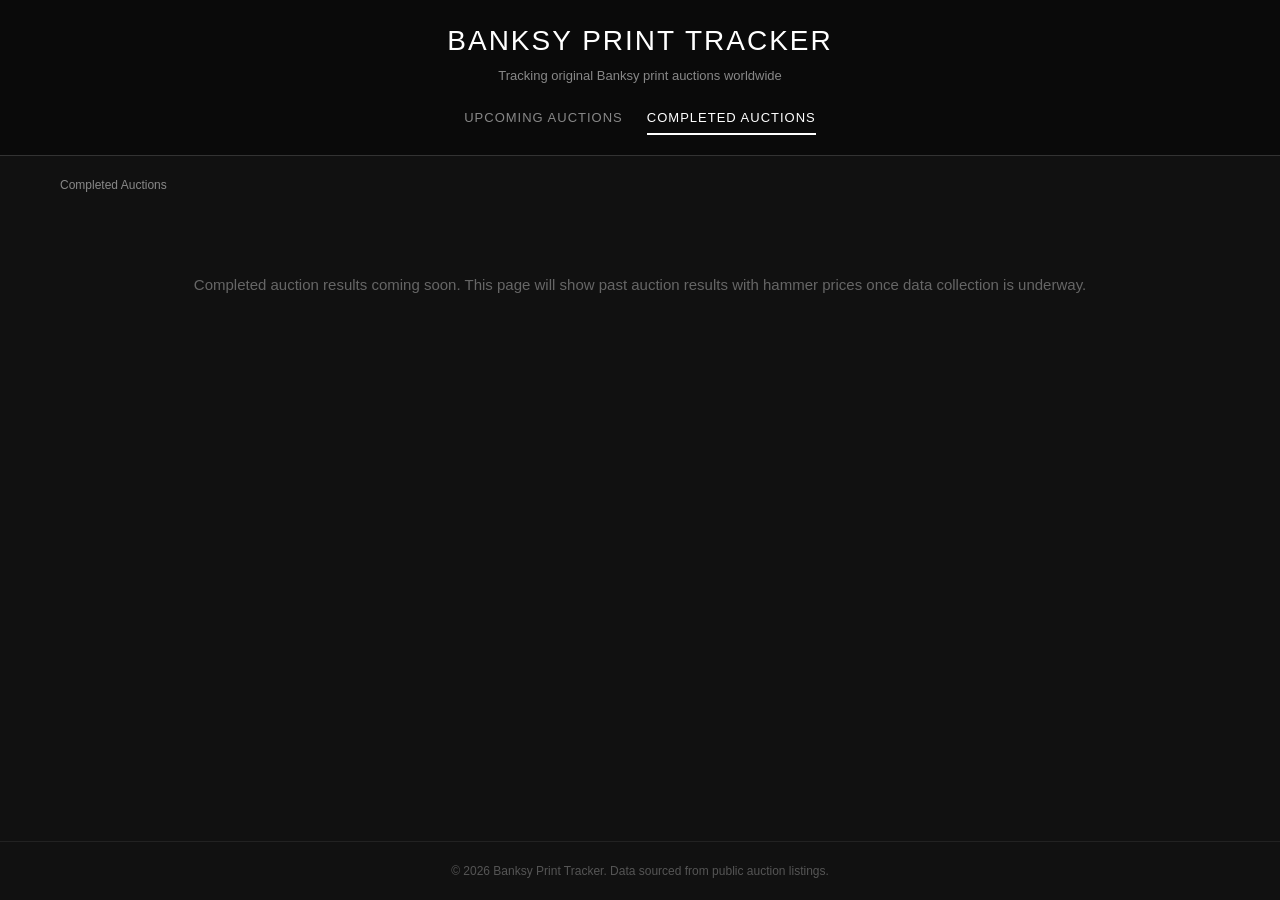
==== docs/completed.html @ 53697e62 "Add Banksy Print Tracker site, scraper, and CI pipeline Static HTML/CSS/JS site served from /docs fo" ====
<!DOCTYPE html>
<html lang="en">
<head>
  <meta charset="UTF-8">
  <meta name="viewport" content="width=device-width, initial-scale=1.0">
  <title>Banksy Print Tracker - Completed Auctions</title>
  <link rel="stylesheet" href="css/style.css">
</head>
<body>
  <header>
    <div class="header-inner">
      <h1>Banksy Print Tracker</h1>
      <p class="tagline">Tracking original Banksy print auctions worldwide</p>
      <nav>
        <a href="index.html">Upcoming Auctions</a>
        <a href="completed.html" class="active">Completed Auctions</a>
      </nav>
    </div>
  </header>

  <main>
    <div class="meta-bar">
      <span>Completed Auctions</span>
    </div>

    <div class="empty-state">
      Completed auction results coming soon. This page will show past auction results with hammer prices once data collection is underway.
    </div>
  </main>

  <footer>
    <p>&copy; 2026 Banksy Print Tracker. Data sourced from public auction listings.</p>
  </footer>
</body>
</html>
---- docs/css/style.css ----
/* Reset & Base */
*, *::before, *::after {
  box-sizing: border-box;
  margin: 0;
  padding: 0;
}

body {
  background: #111;
  color: #ddd;
  font-family: -apple-system, BlinkMacSystemFont, "Segoe UI", Roboto, Helvetica, Arial, sans-serif;
  font-size: 14px;
  line-height: 1.5;
  min-height: 100vh;
  display: flex;
  flex-direction: column;
}

a {
  color: #ccc;
  text-decoration: none;
}

a:hover {
  color: #fff;
  text-decoration: underline;
}

/* Header */
header {
  background: #0a0a0a;
  border-bottom: 1px solid #333;
  padding: 20px 0;
}

.header-inner {
  max-width: 1200px;
  margin: 0 auto;
  padding: 0 20px;
  text-align: center;
}

h1 {
  font-size: 28px;
  font-weight: 300;
  color: #fff;
  letter-spacing: 2px;
  text-transform: uppercase;
  margin-bottom: 4px;
}

.tagline {
  color: #888;
  font-size: 13px;
  margin-bottom: 16px;
}

nav {
  display: flex;
  justify-content: center;
  gap: 24px;
}

nav a {
  color: #888;
  font-size: 13px;
  text-transform: uppercase;
  letter-spacing: 1px;
  padding: 6px 0;
  border-bottom: 2px solid transparent;
  transition: color 0.2s, border-color 0.2s;
}

nav a:hover {
  color: #fff;
  text-decoration: none;
}

nav a.active {
  color: #fff;
  border-bottom-color: #fff;
}

/* Main */
main {
  max-width: 1200px;
  width: 100%;
  margin: 0 auto;
  padding: 20px;
  flex: 1;
}

.meta-bar {
  display: flex;
  justify-content: space-between;
  align-items: center;
  margin-bottom: 20px;
  color: #888;
  font-size: 12px;
}

/* Table */
.auction-table {
  width: 100%;
  border-collapse: collapse;
  background: #1a1a1a;
  border: 1px solid #333;
  border-radius: 4px;
  overflow: hidden;
}

.auction-table thead {
  background: #222;
}

.auction-table th {
  padding: 12px 14px;
  text-align: left;
  font-size: 11px;
  text-transform: uppercase;
  letter-spacing: 1px;
  color: #999;
  font-weight: 600;
  border-bottom: 1px solid #333;
}

.auction-table td {
  padding: 10px 14px;
  border-bottom: 1px solid #282828;
  vertical-align: middle;
  font-size: 13px;
  color: #ccc;
}

.auction-table tbody tr:hover {
  background: #222;
}

.auction-table tbody tr:last-child td {
  border-bottom: none;
}

.auction-table td a {
  color: #7ab8f5;
}

.auction-table td a:hover {
  color: #a8d4ff;
}

.thumb {
  width: 60px;
  height: 60px;
  object-fit: cover;
  border-radius: 3px;
  background: #333;
}

.no-thumb {
  width: 60px;
  height: 60px;
  background: #282828;
  border-radius: 3px;
  display: flex;
  align-items: center;
  justify-content: center;
  color: #555;
  font-size: 10px;
}

/* Month group header */
.month-header {
  background: #1a1a1a;
  padding: 10px 14px;
  font-size: 12px;
  text-transform: uppercase;
  letter-spacing: 1px;
  color: #888;
  border-bottom: 1px solid #333;
}

.month-header td {
  padding: 10px 14px;
  font-size: 12px;
  text-transform: uppercase;
  letter-spacing: 1px;
  color: #888;
  background: #161616;
  font-weight: 600;
}

/* States */
.loading, .empty-state {
  text-align: center;
  padding: 60px 20px;
  color: #666;
  font-size: 15px;
}

/* Footer */
footer {
  border-top: 1px solid #222;
  padding: 20px;
  text-align: center;
  color: #555;
  font-size: 12px;
}

/* Responsive */
@media (max-width: 768px) {
  h1 {
    font-size: 20px;
  }

  .auction-table {
    display: block;
    overflow-x: auto;
    -webkit-overflow-scrolling: touch;
  }

  .auction-table th,
  .auction-table td {
    padding: 8px 10px;
    font-size: 12px;
    white-space: nowrap;
  }

  .thumb {
    width: 40px;
    height: 40px;
  }

  .no-thumb {
    width: 40px;
    height: 40px;
  }

  .meta-bar {
    flex-direction: column;
    gap: 4px;
    align-items: flex-start;
  }
}
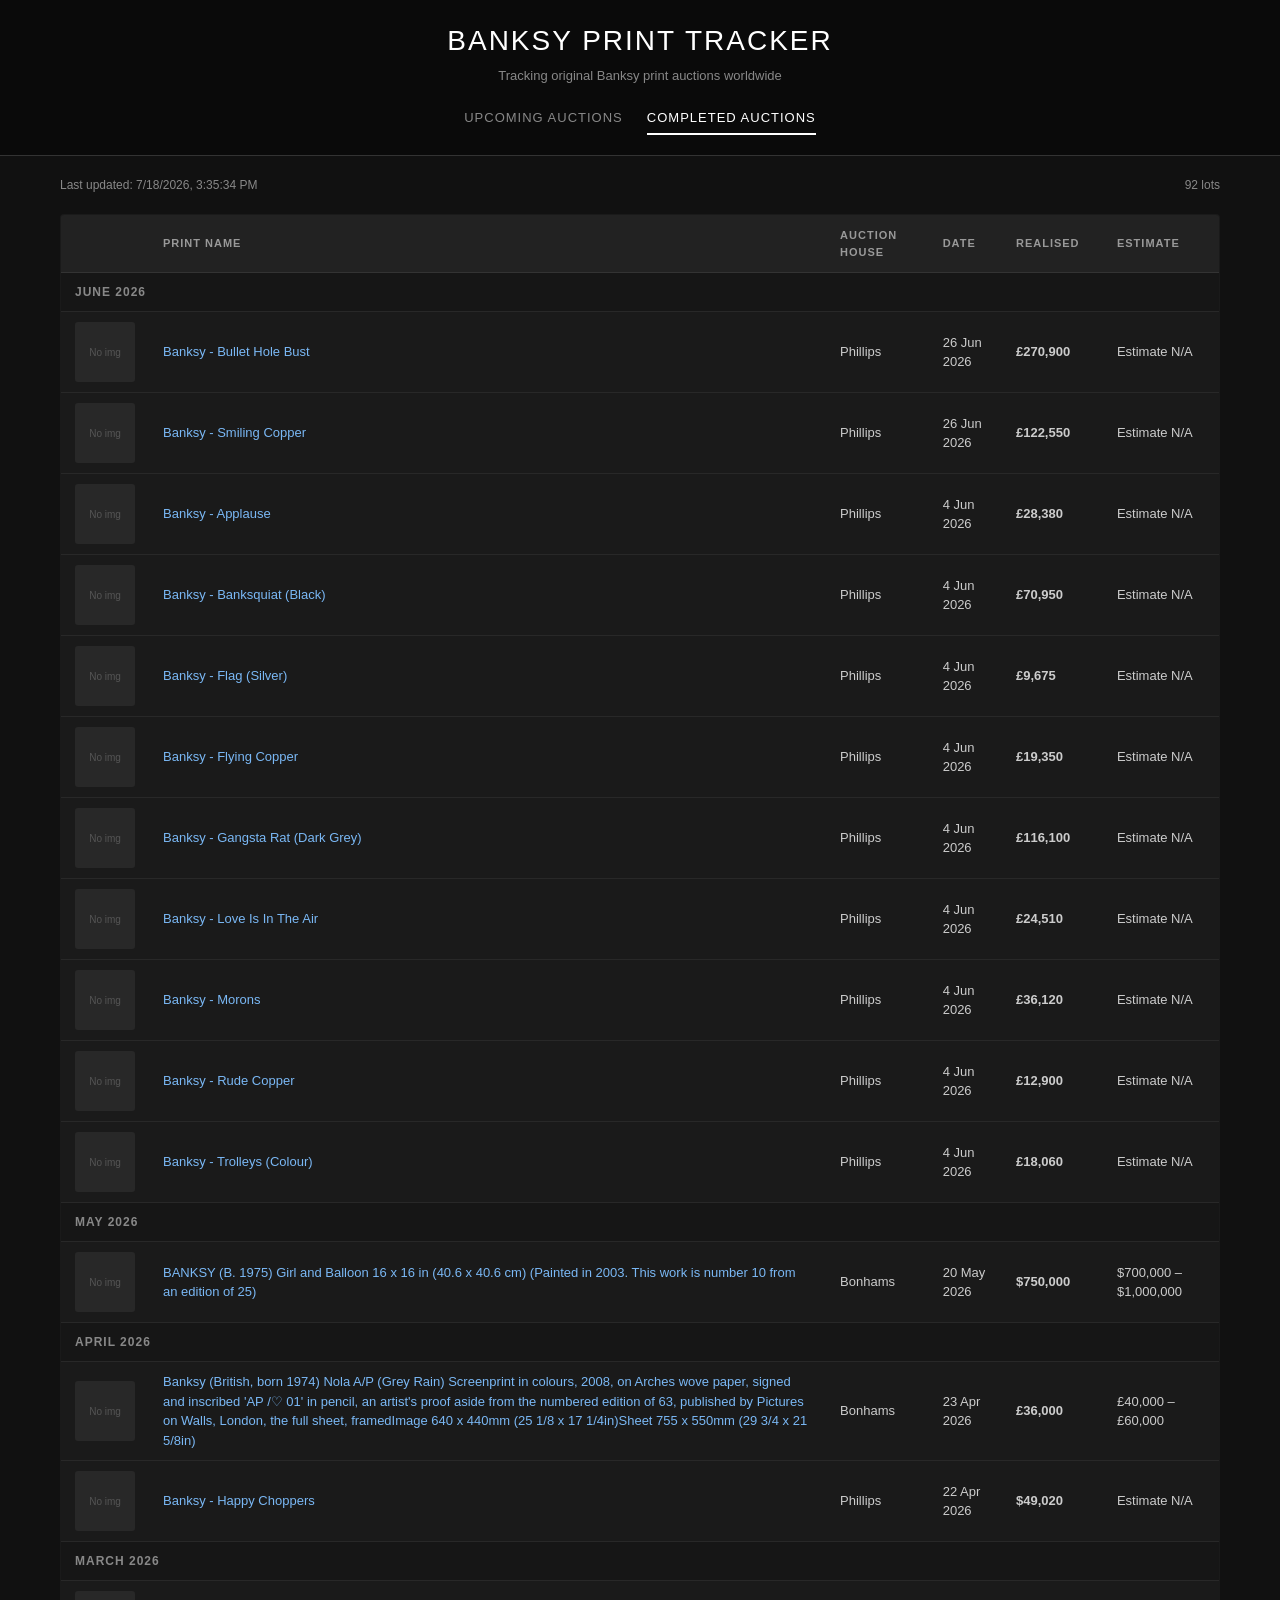
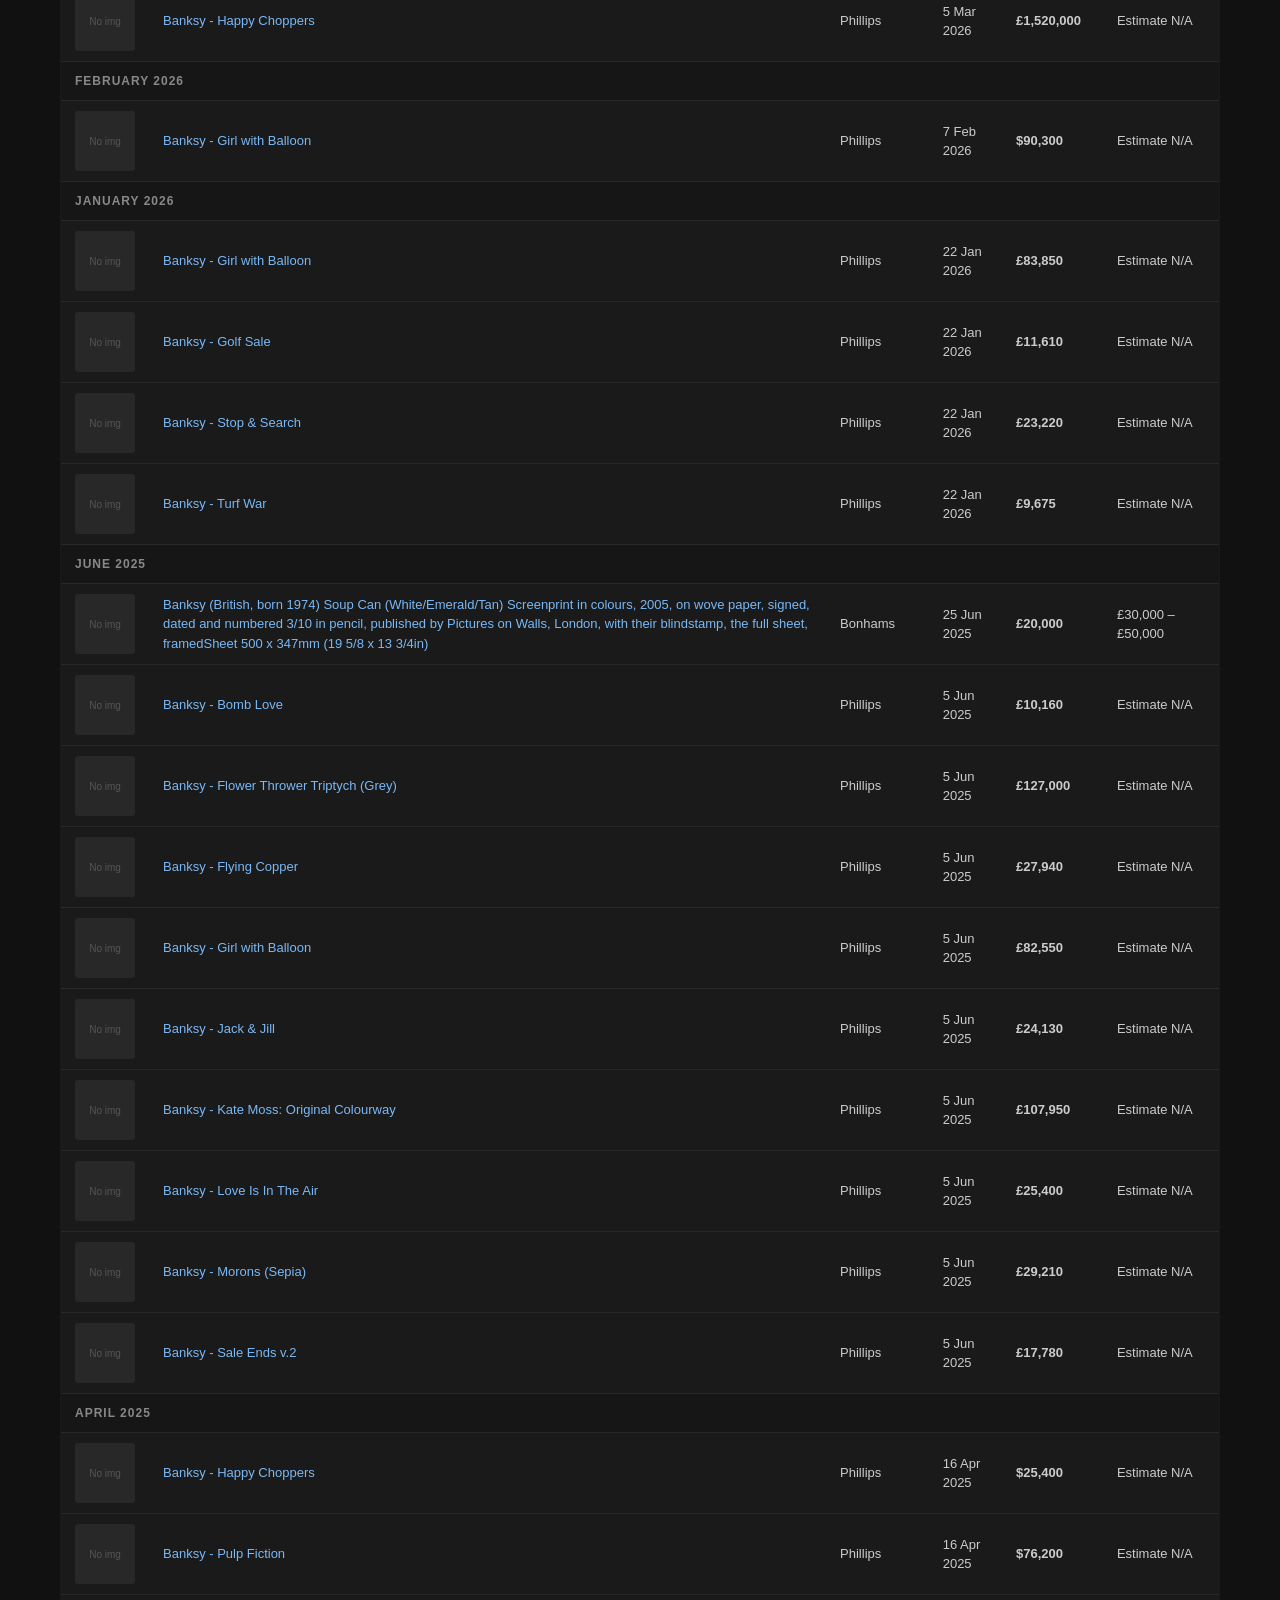
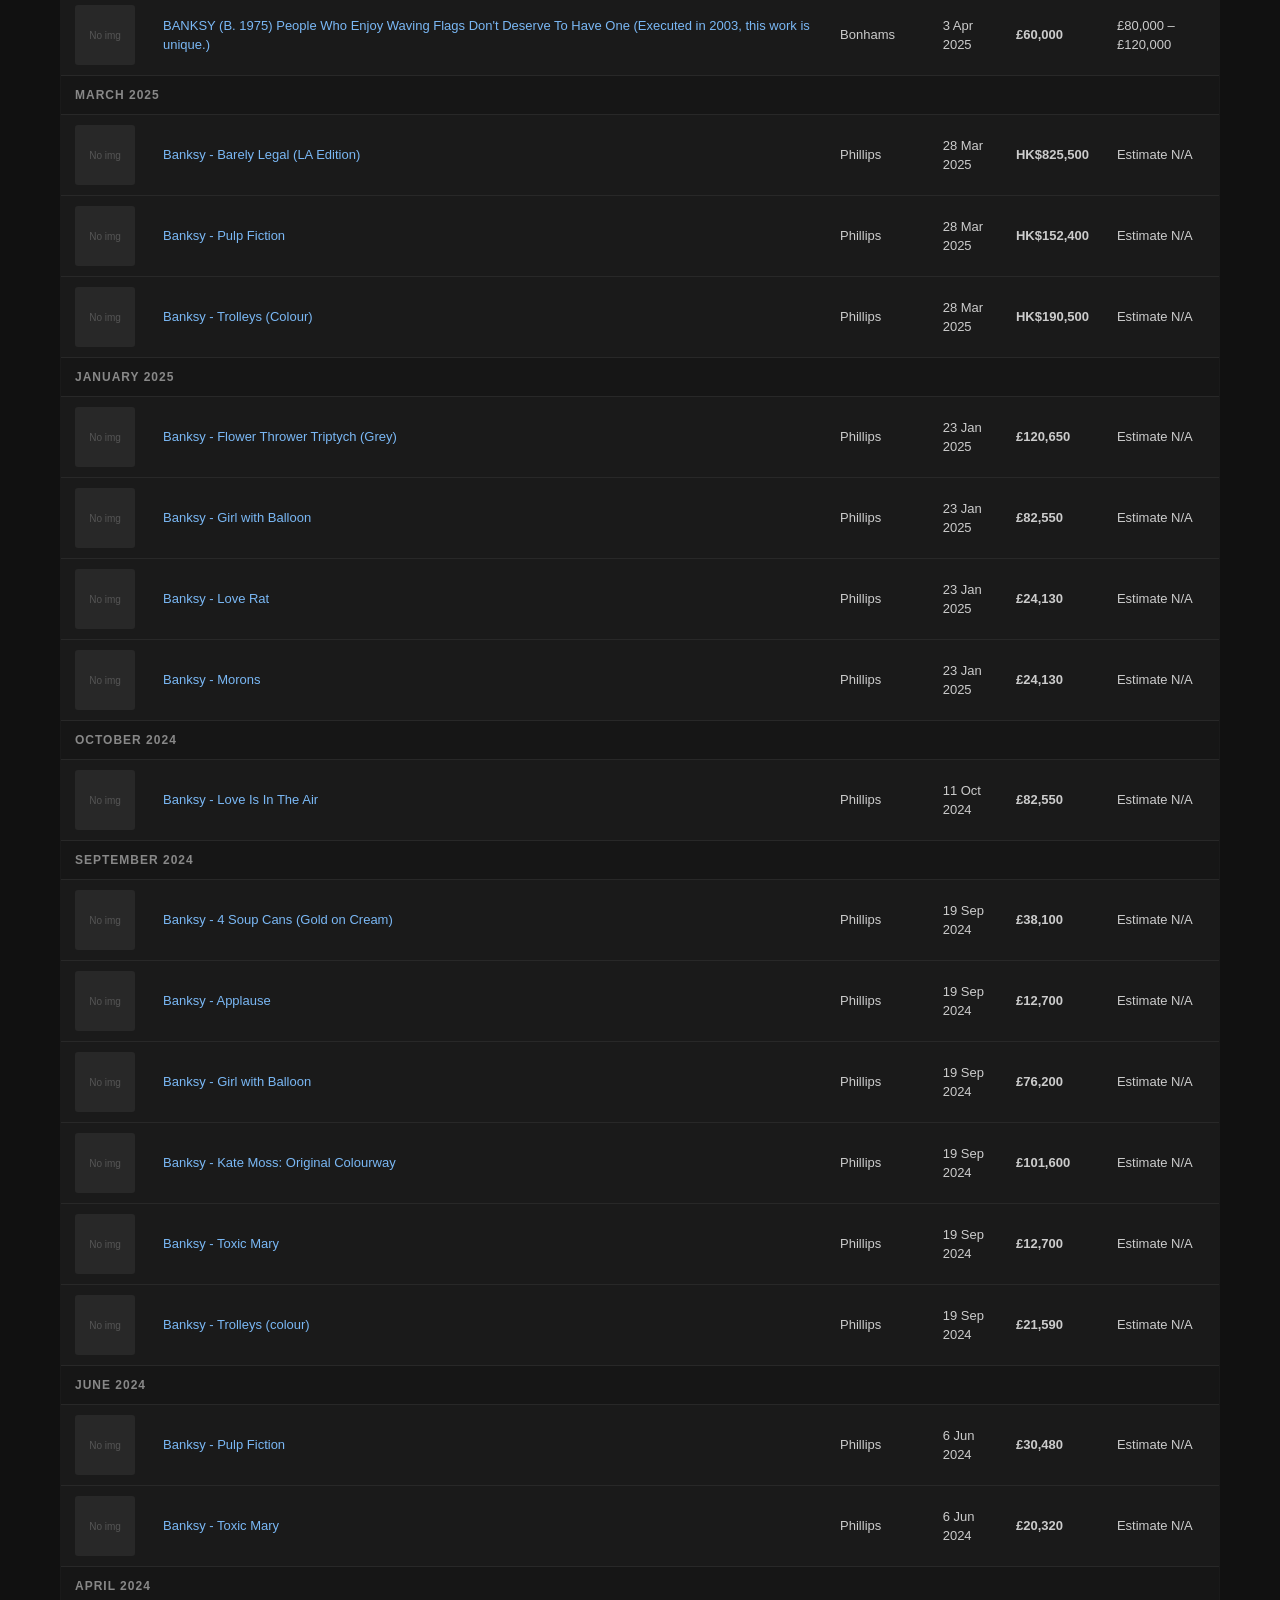
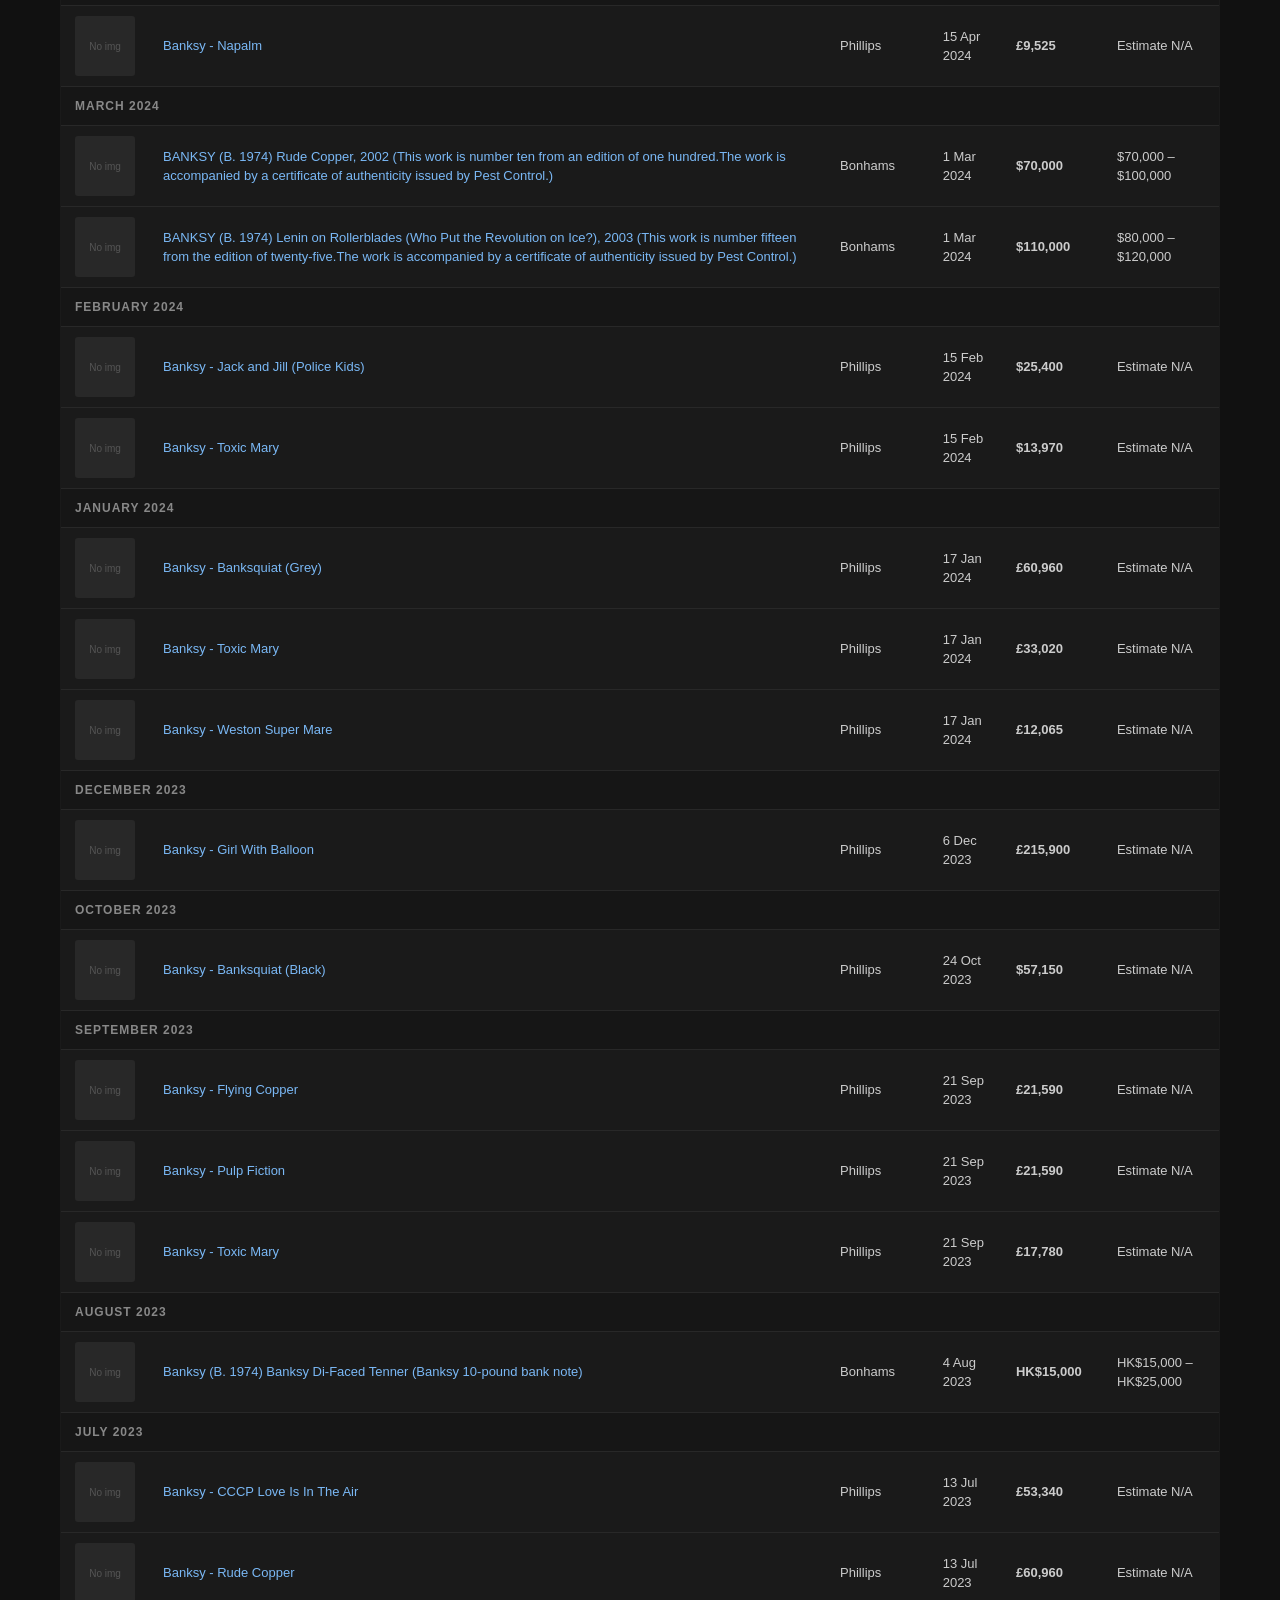
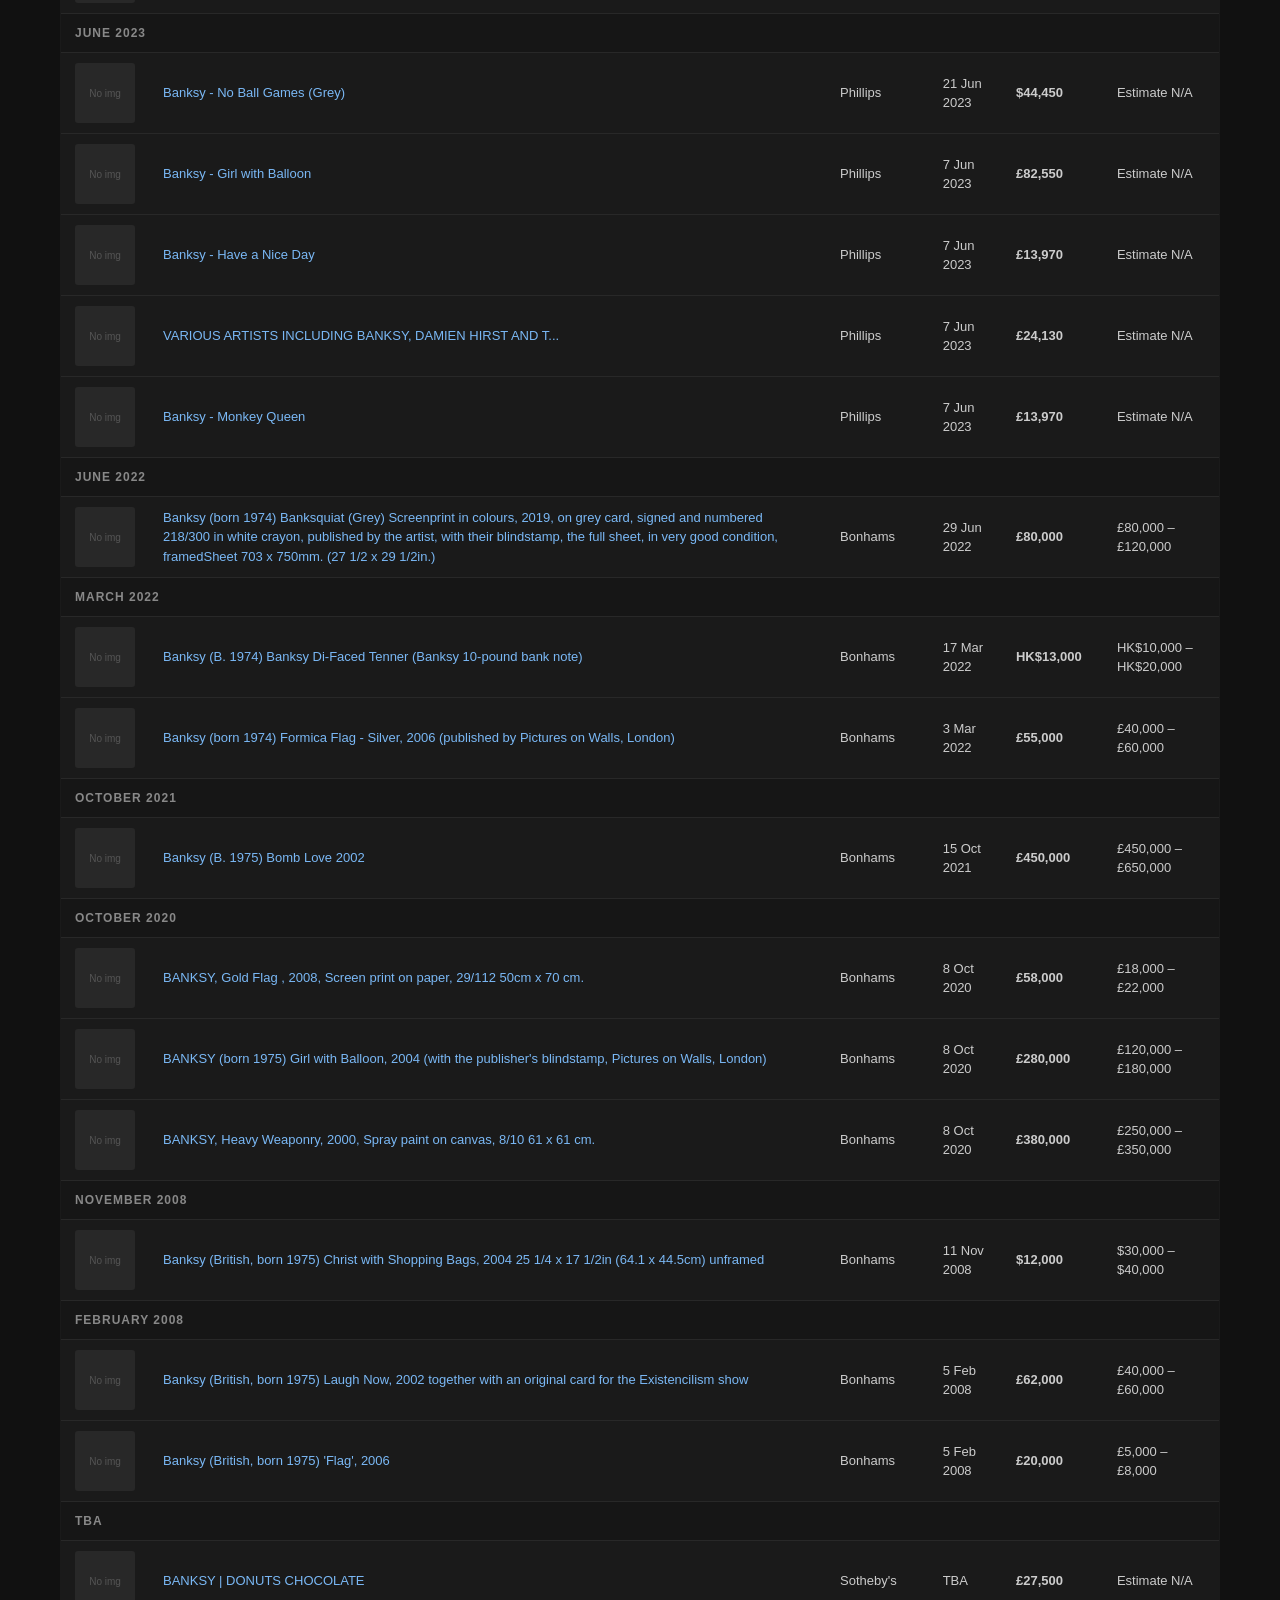
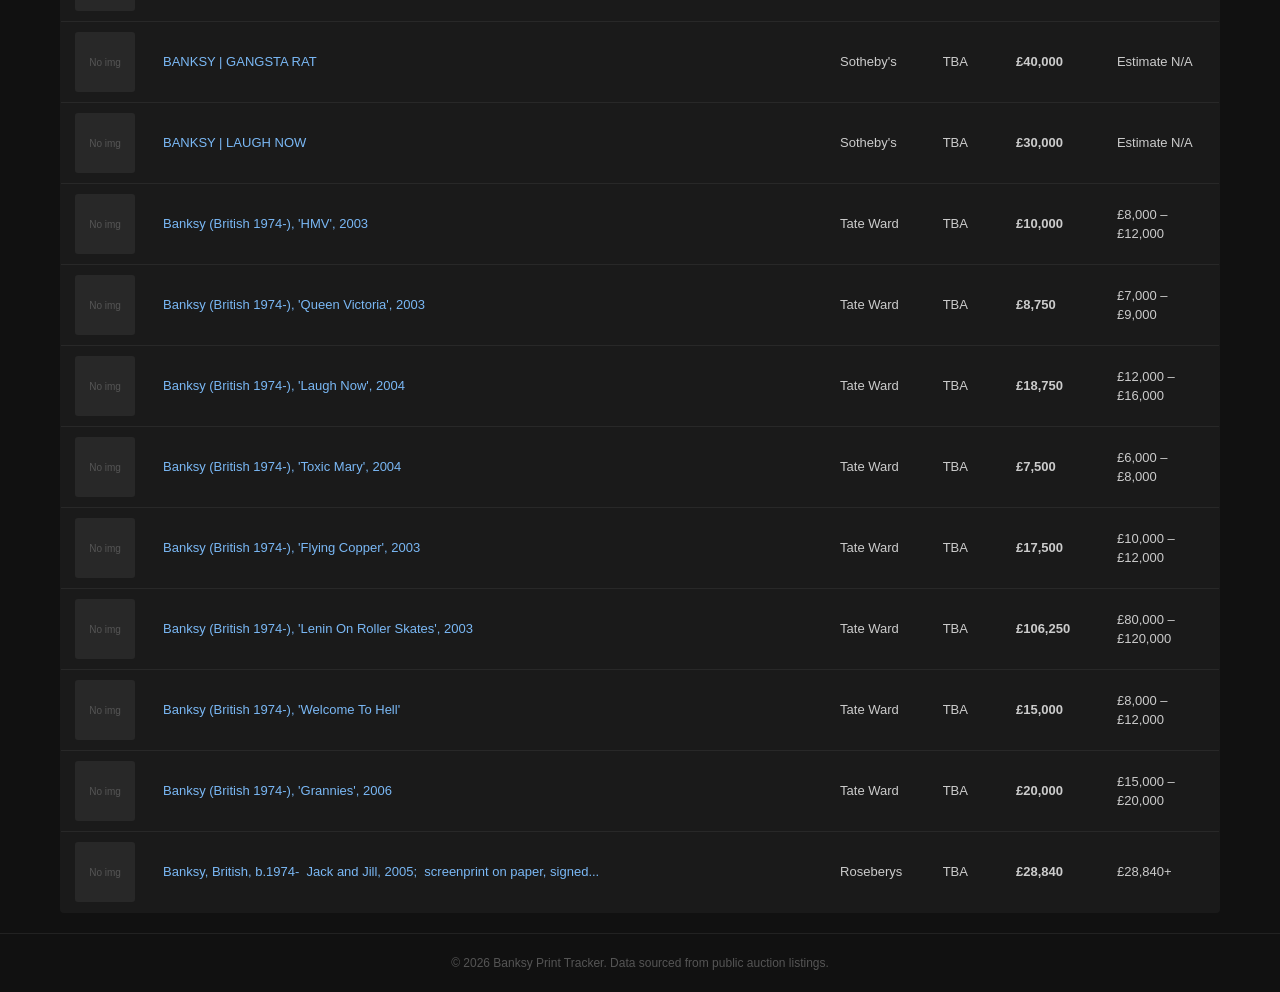
==== commit a10eef96: "Track nine auction houses and populate completed sales Scrape Bonhams, Christie's, Forum, Heritage, " ====
--- a/docs/completed.html
+++ b/docs/completed.html
@@ -6,7 +6,7 @@
   <title>Banksy Print Tracker - Completed Auctions</title>
   <link rel="stylesheet" href="css/style.css">
 </head>
-<body>
+<body data-mode="completed">
   <header>
     <div class="header-inner">
       <h1>Banksy Print Tracker</h1>
@@ -20,16 +20,22 @@
 
   <main>
     <div class="meta-bar">
-      <span>Completed Auctions</span>
+      <span id="last-updated">Loading...</span>
+      <span id="lot-count"></span>
     </div>
 
-    <div class="empty-state">
-      Completed auction results coming soon. This page will show past auction results with hammer prices once data collection is underway.
+    <div id="auction-table-container">
+      <div class="loading" id="loading">Loading completed auction data...</div>
+      <div class="empty-state" id="empty-state" style="display:none;">
+        No completed auction results yet. Check back after the next scrape.
+      </div>
     </div>
   </main>
 
   <footer>
     <p>&copy; 2026 Banksy Print Tracker. Data sourced from public auction listings.</p>
   </footer>
+
+  <script src="js/app.js"></script>
 </body>
 </html>
--- a/docs/css/style.css
+++ b/docs/css/style.css
@@ -148,6 +148,12 @@
   color: #a8d4ff;
 }
 
+.price-realised {
+  color: #9fd89f;
+  font-weight: 600;
+  white-space: nowrap;
+}
+
 .thumb {
   width: 60px;
   height: 60px;
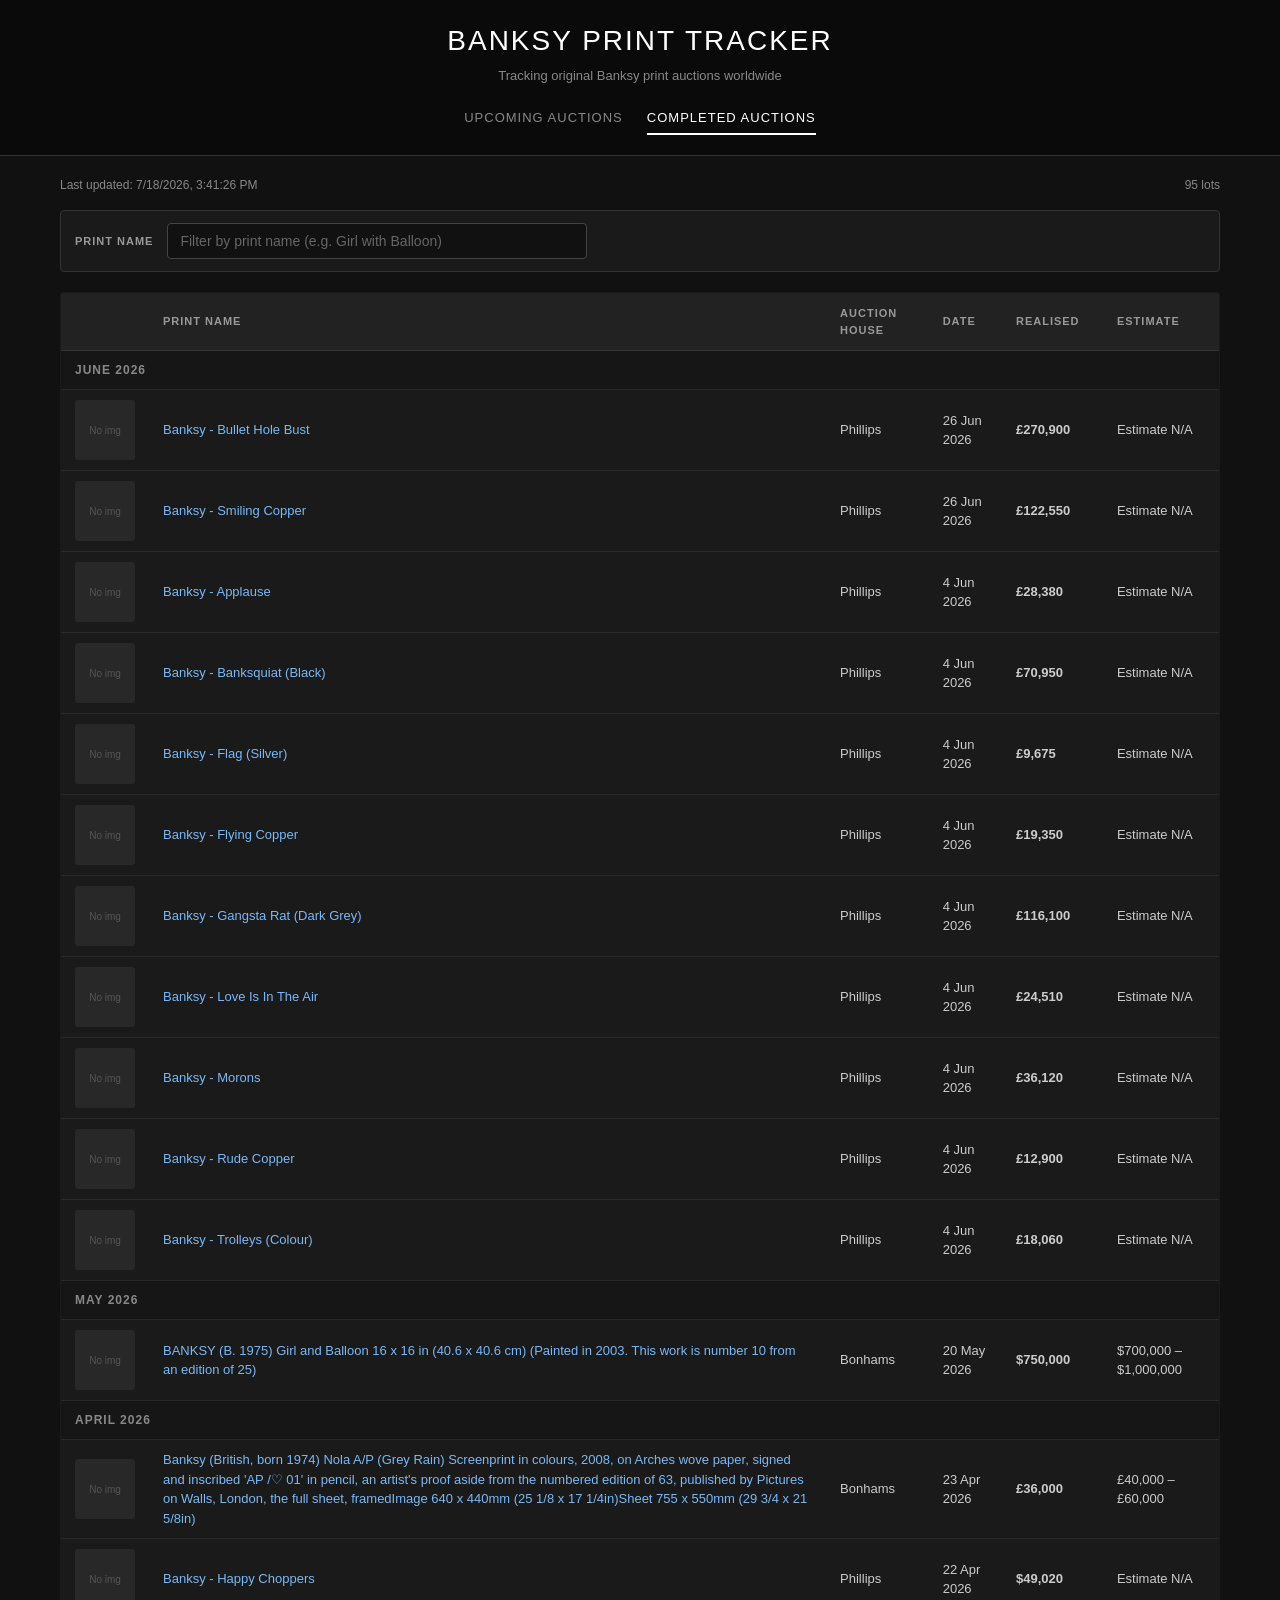
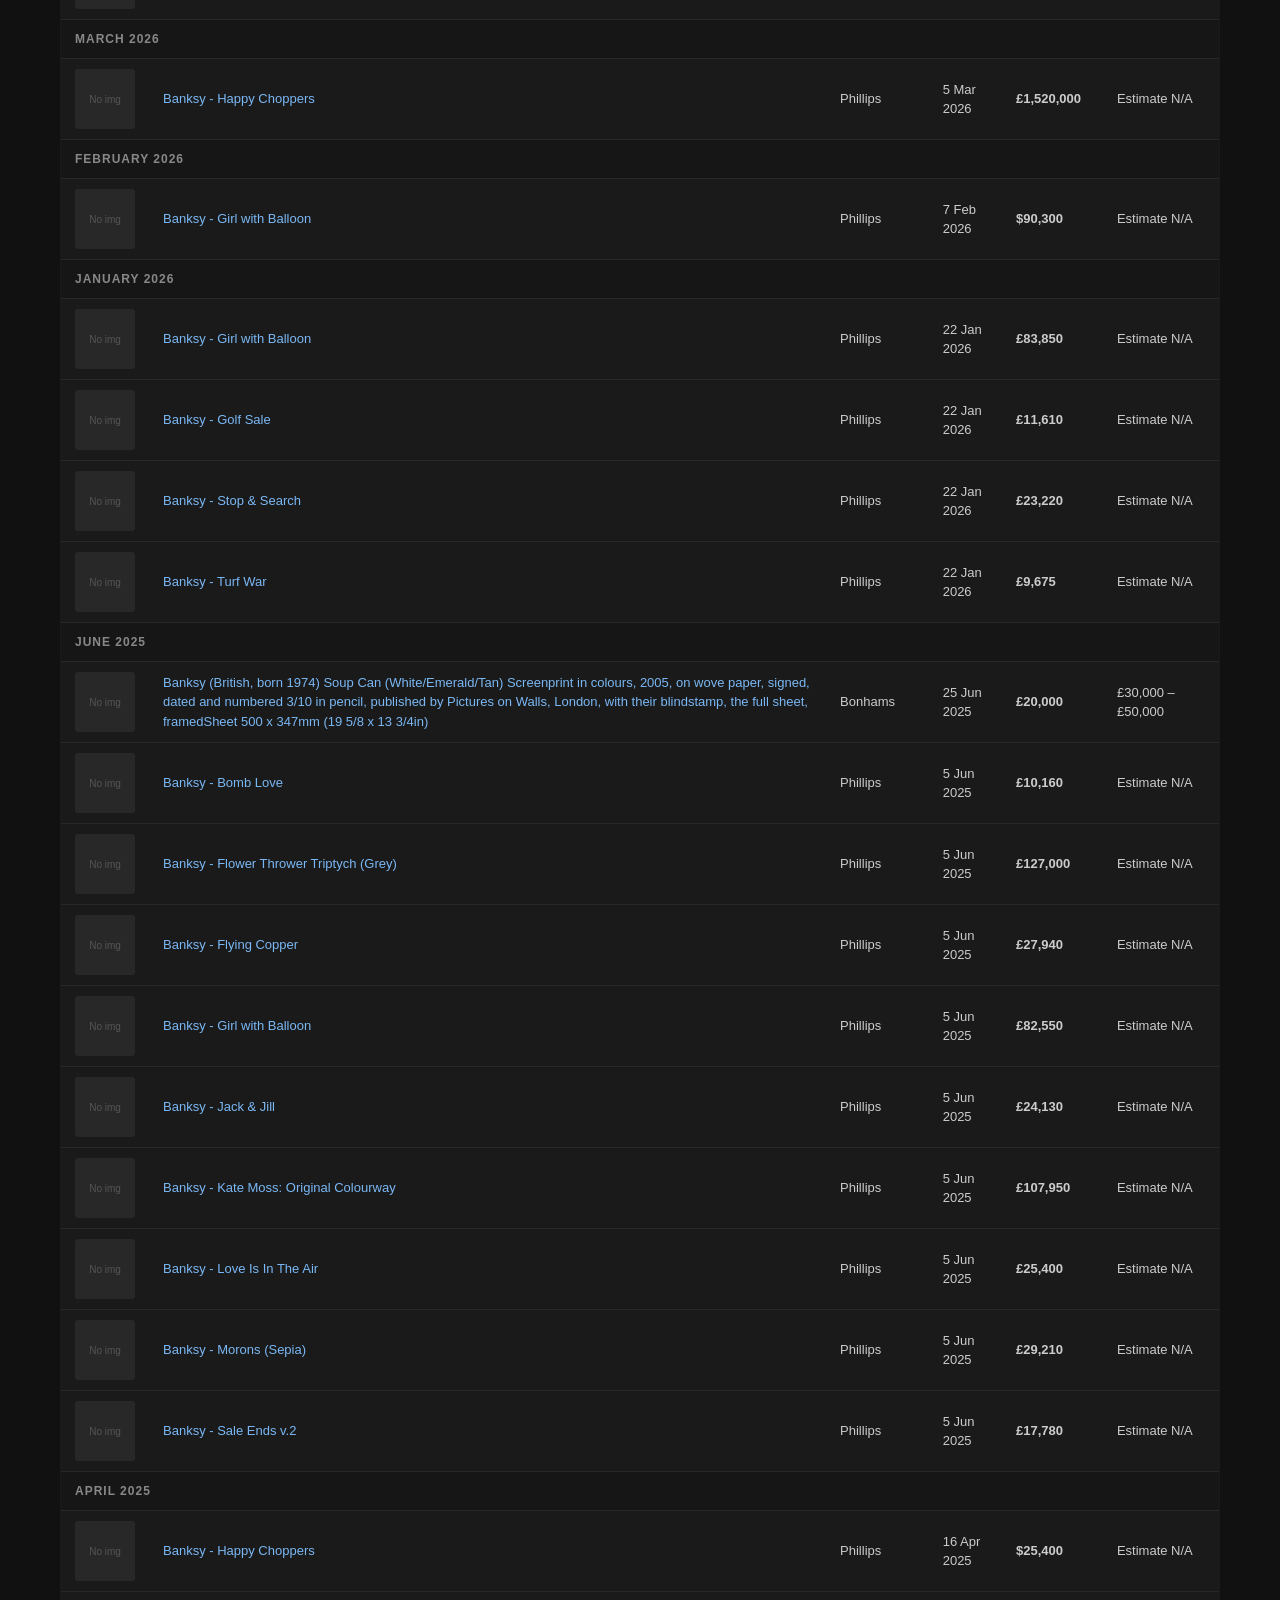
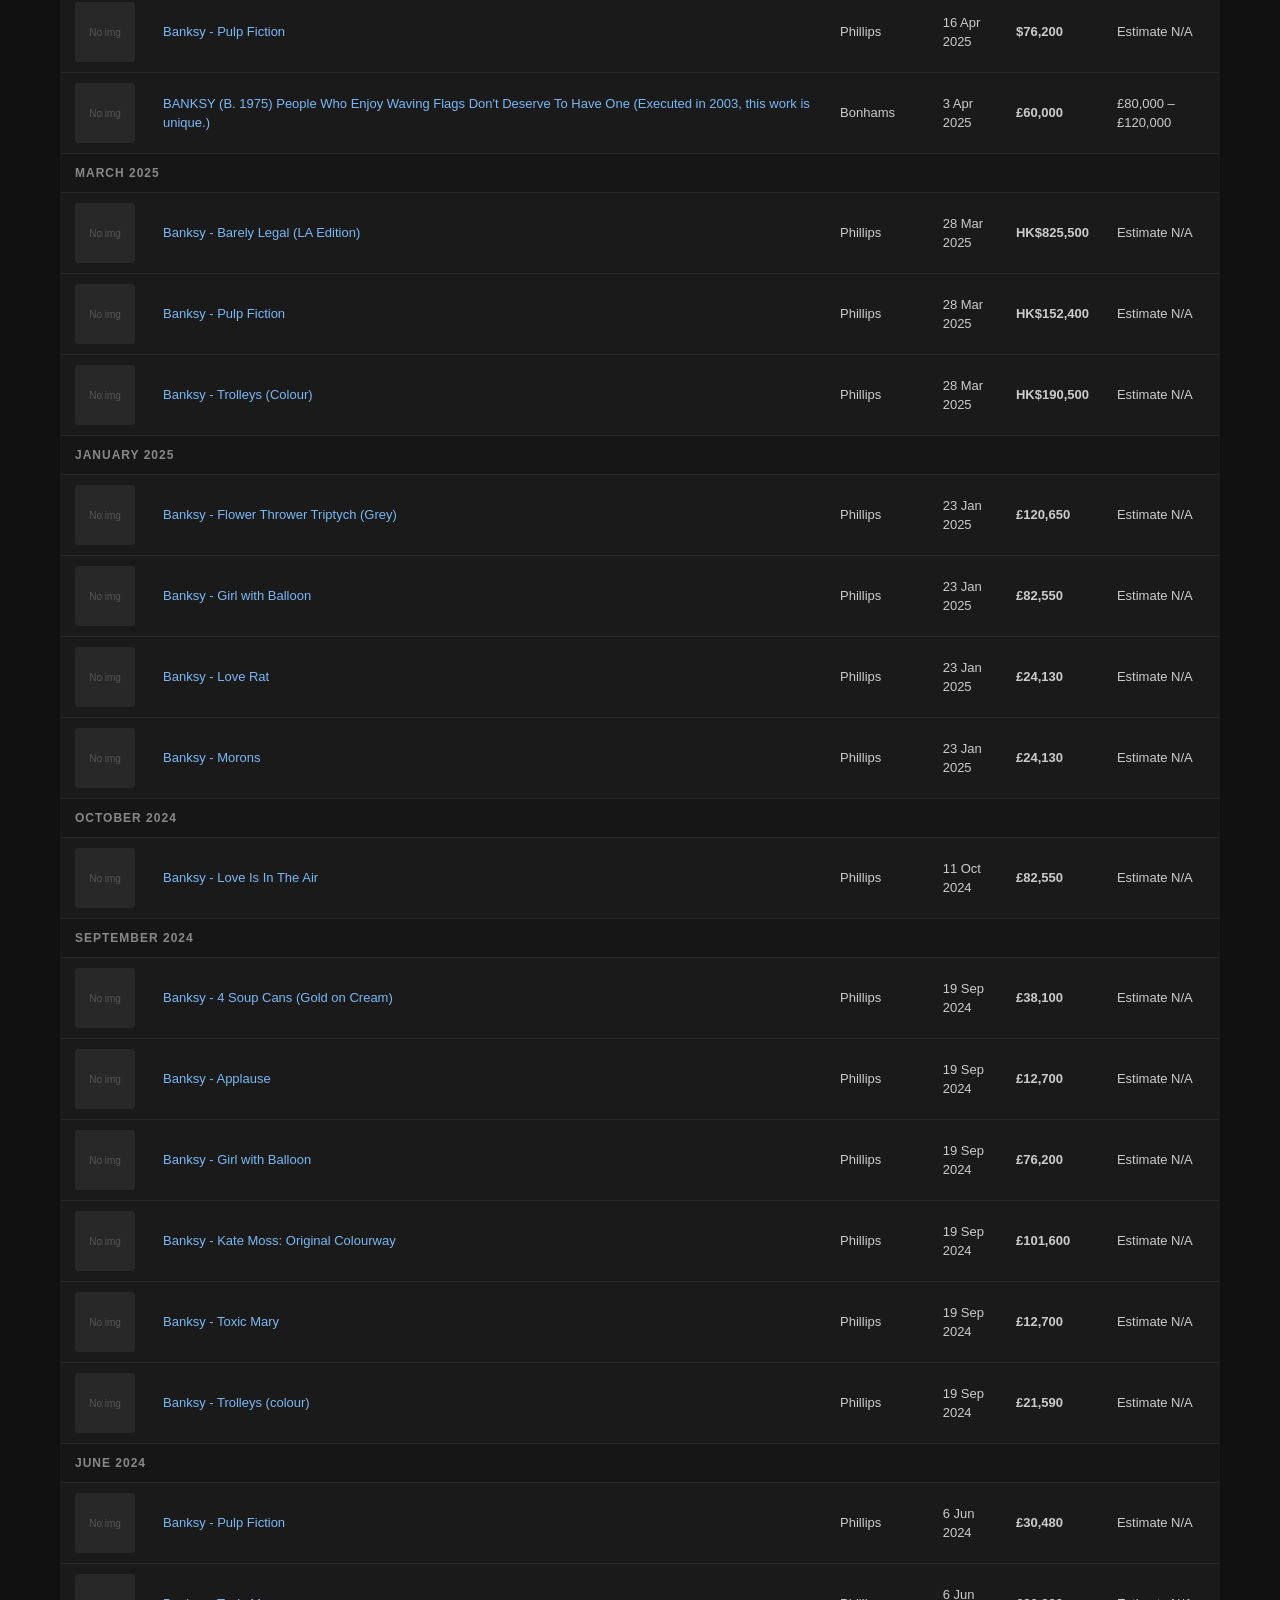
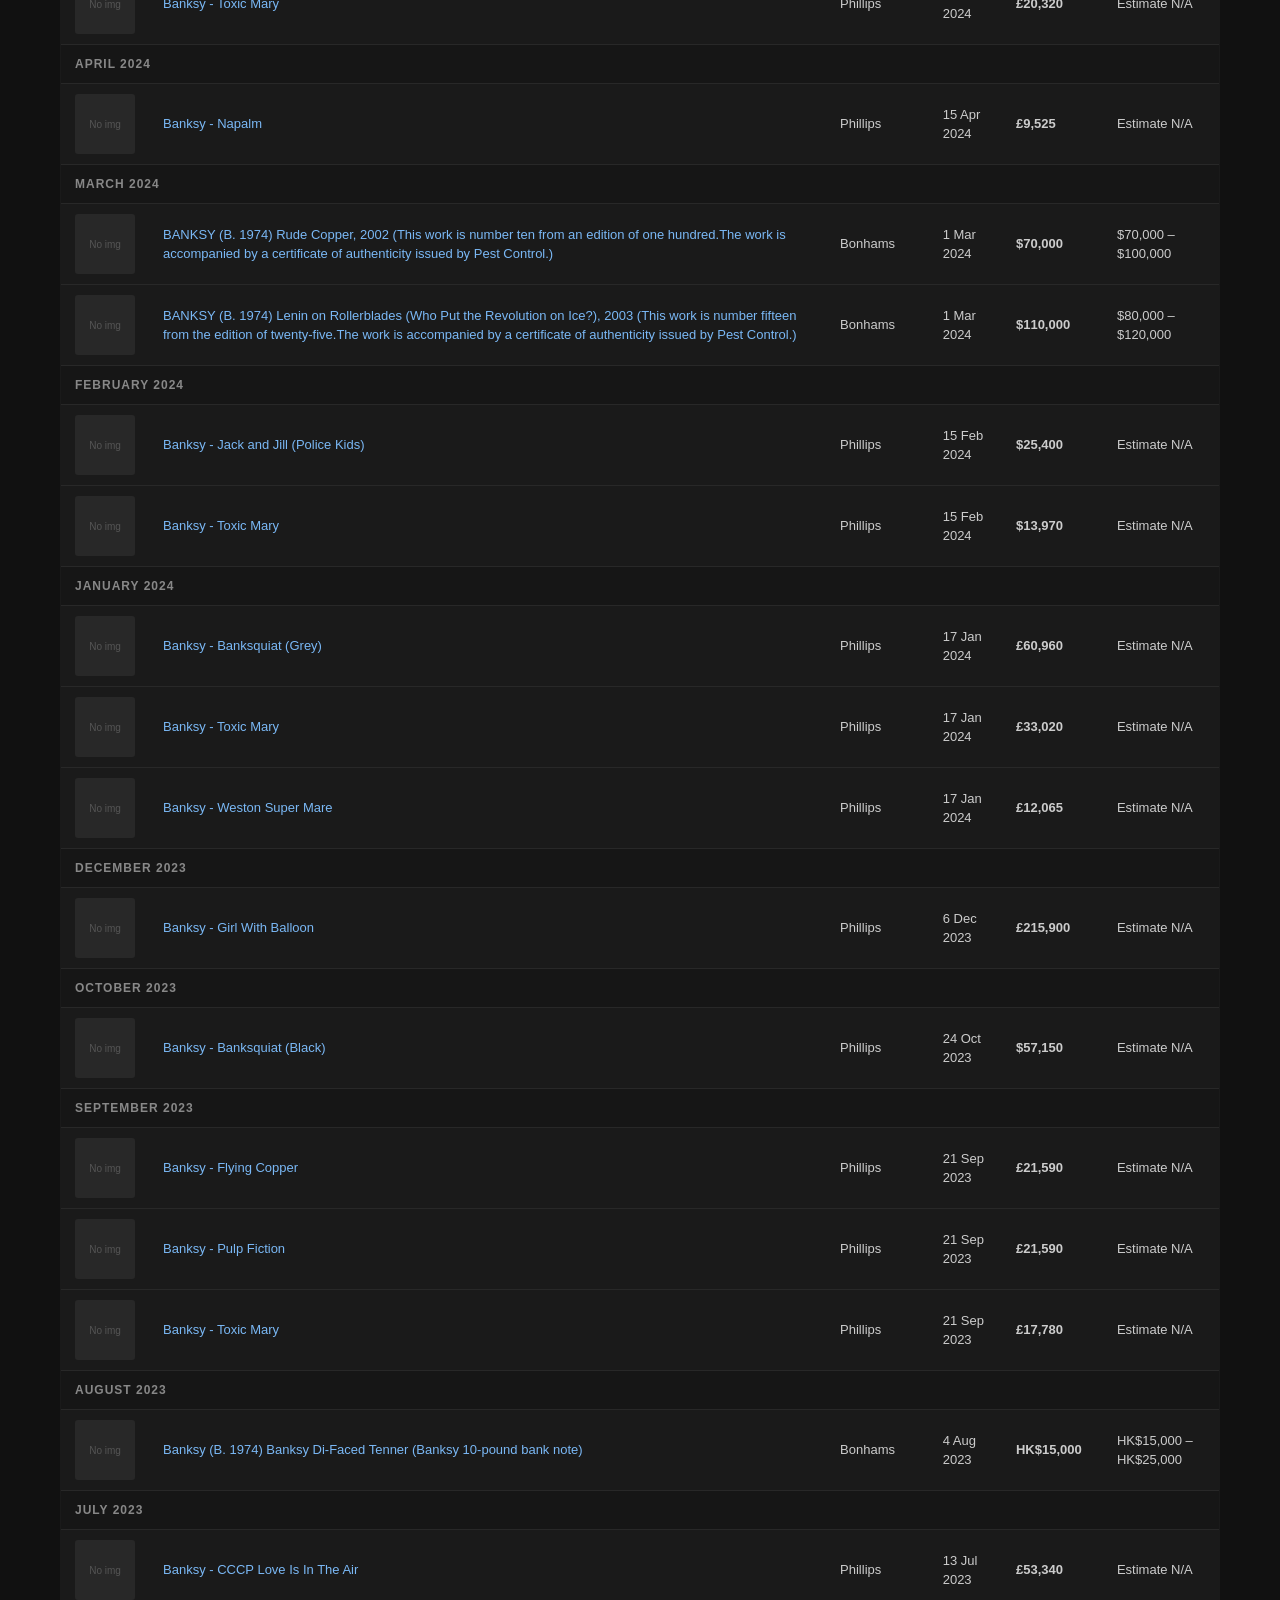
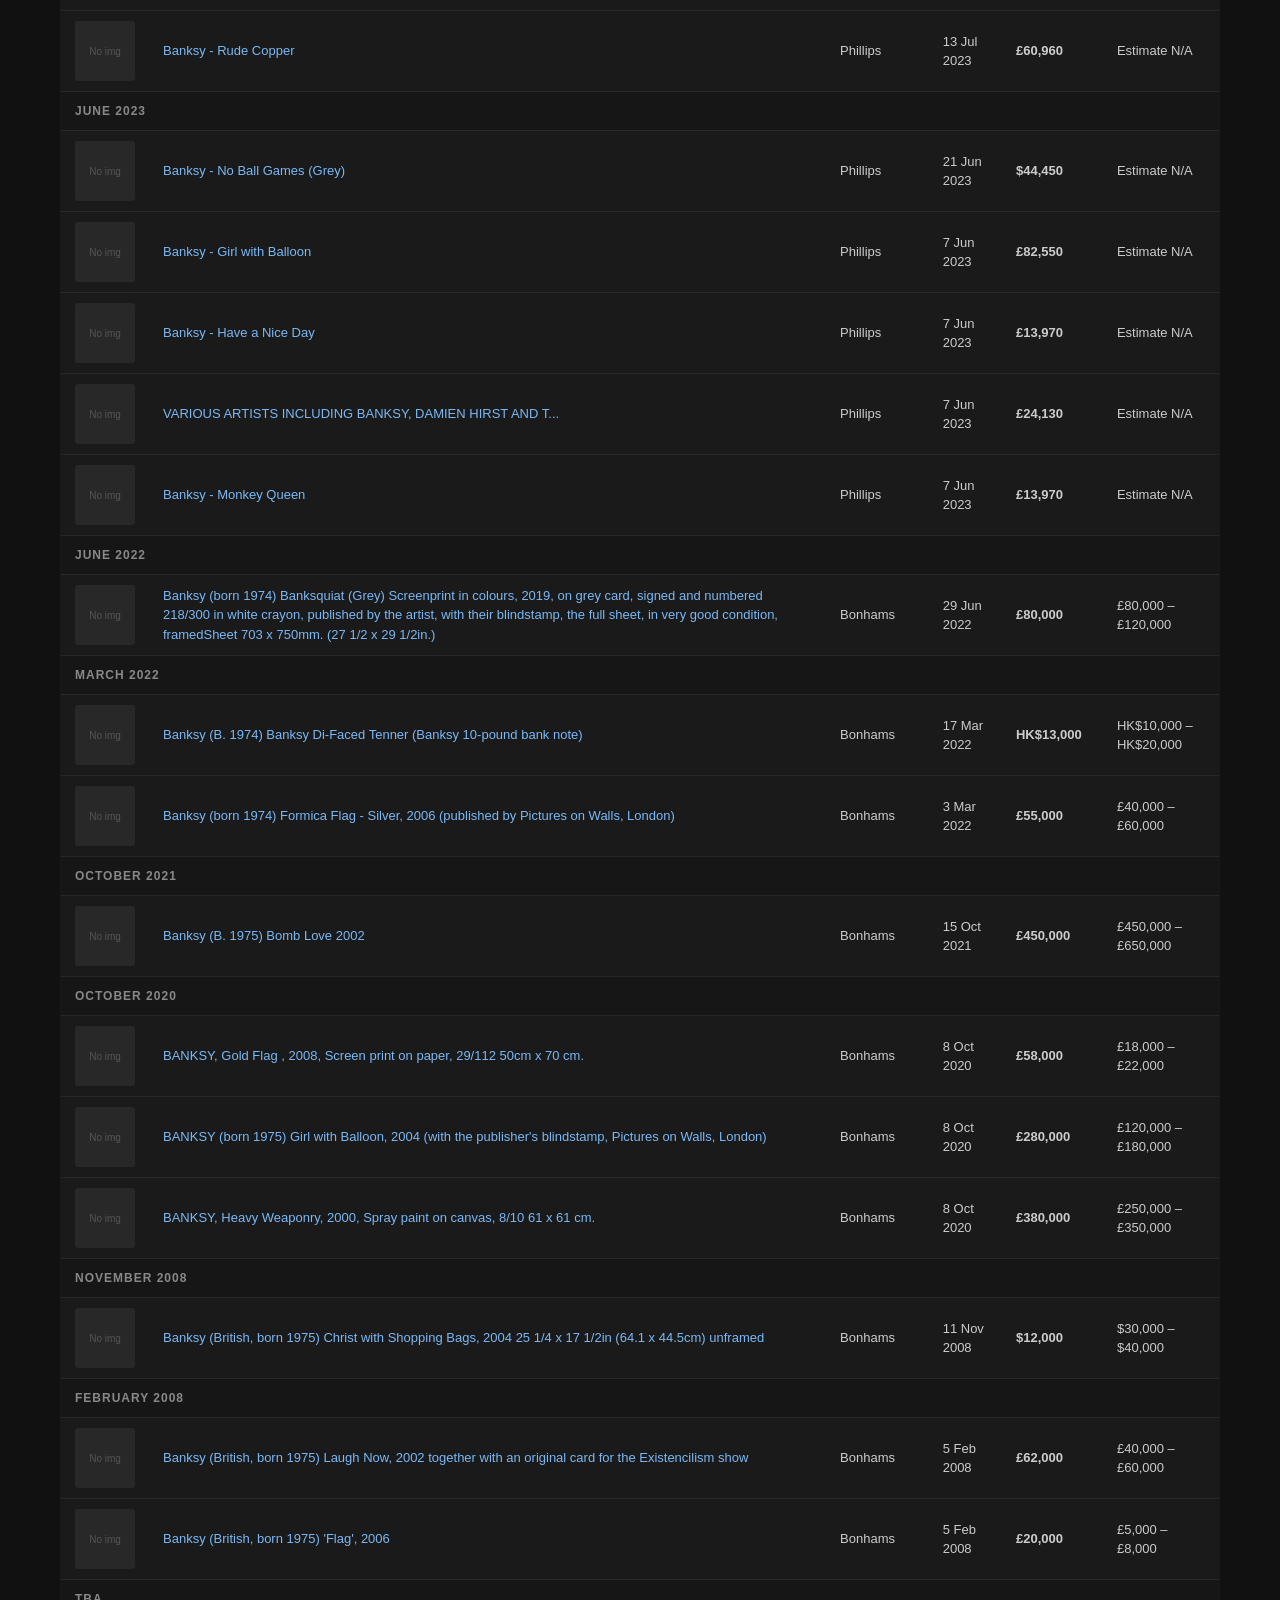
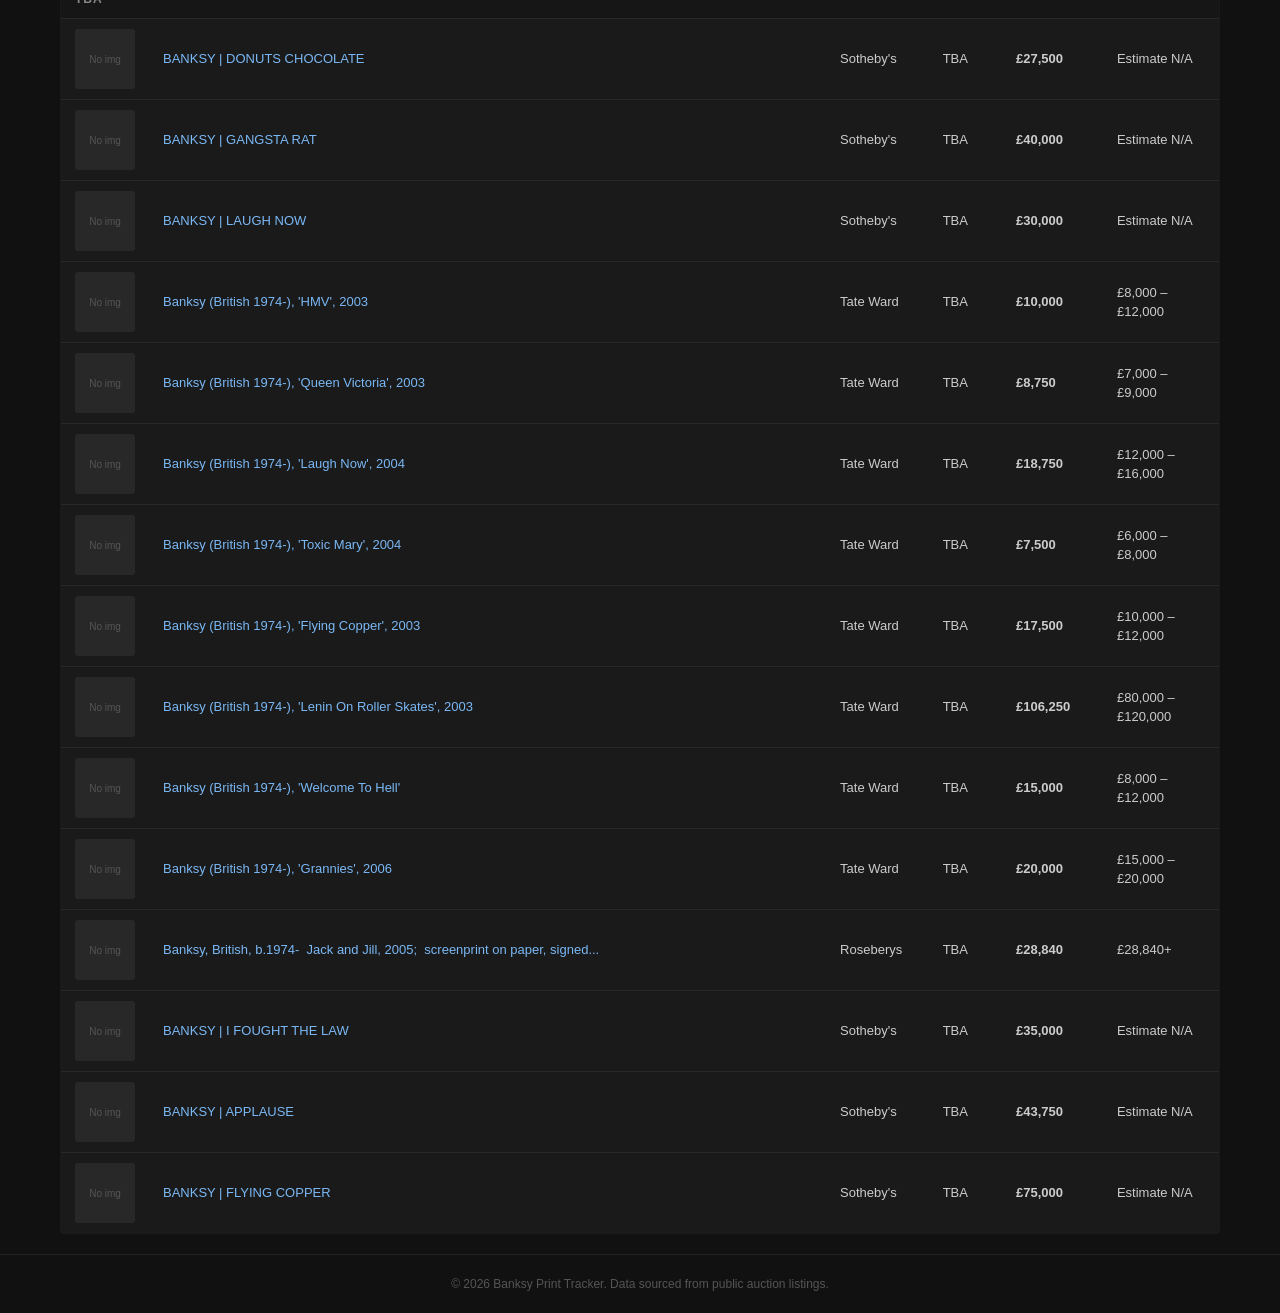
==== commit f4240ed7: "Add print name filter on upcoming and completed pages Search-as-you-type filter with autocomplete su" ====
--- a/docs/completed.html
+++ b/docs/completed.html
@@ -24,6 +24,24 @@
       <span id="lot-count"></span>
     </div>
 
+    <div class="filter-bar" id="filter-bar" style="display:none;">
+      <label class="filter-label" for="print-filter">Print name</label>
+      <div class="filter-controls">
+        <input
+          type="search"
+          id="print-filter"
+          class="filter-input"
+          placeholder="Filter by print name (e.g. Girl with Balloon)"
+          list="print-name-suggestions"
+          autocomplete="off"
+        />
+        <button type="button" id="print-filter-clear" class="filter-clear" hidden>
+          Clear
+        </button>
+      </div>
+      <datalist id="print-name-suggestions"></datalist>
+    </div>
+
     <div id="auction-table-container">
       <div class="loading" id="loading">Loading completed auction data...</div>
       <div class="empty-state" id="empty-state" style="display:none;">
--- a/docs/css/style.css
+++ b/docs/css/style.css
@@ -94,9 +94,88 @@
   display: flex;
   justify-content: space-between;
   align-items: center;
+  margin-bottom: 16px;
+  color: #888;
+  font-size: 12px;
+}
+
+/* Print name filter */
+.filter-bar {
+  display: flex;
+  flex-wrap: wrap;
+  align-items: center;
+  gap: 10px 14px;
   margin-bottom: 20px;
-  color: #888;
-  font-size: 12px;
+  padding: 12px 14px;
+  background: #1a1a1a;
+  border: 1px solid #333;
+  border-radius: 4px;
+}
+
+.filter-label {
+  color: #999;
+  font-size: 11px;
+  text-transform: uppercase;
+  letter-spacing: 1px;
+  font-weight: 600;
+  flex-shrink: 0;
+}
+
+.filter-controls {
+  display: flex;
+  align-items: center;
+  gap: 8px;
+  flex: 1;
+  min-width: 200px;
+}
+
+.filter-input {
+  flex: 1;
+  min-width: 0;
+  width: 100%;
+  max-width: 420px;
+  padding: 9px 12px;
+  background: #111;
+  border: 1px solid #444;
+  border-radius: 4px;
+  color: #eee;
+  font-size: 14px;
+  font-family: inherit;
+  outline: none;
+  transition: border-color 0.15s, box-shadow 0.15s;
+}
+
+.filter-input::placeholder {
+  color: #666;
+}
+
+.filter-input:focus {
+  border-color: #7ab8f5;
+  box-shadow: 0 0 0 2px rgba(122, 184, 245, 0.15);
+}
+
+.filter-input::-webkit-search-cancel-button {
+  -webkit-appearance: none;
+  appearance: none;
+}
+
+.filter-clear {
+  flex-shrink: 0;
+  padding: 8px 12px;
+  background: transparent;
+  border: 1px solid #444;
+  border-radius: 4px;
+  color: #aaa;
+  font-size: 12px;
+  font-family: inherit;
+  cursor: pointer;
+  transition: color 0.15s, border-color 0.15s, background 0.15s;
+}
+
+.filter-clear:hover {
+  color: #fff;
+  border-color: #666;
+  background: #222;
 }
 
 /* Table */
@@ -246,4 +325,17 @@
     gap: 4px;
     align-items: flex-start;
   }
-}
+
+  .filter-bar {
+    flex-direction: column;
+    align-items: stretch;
+  }
+
+  .filter-controls {
+    width: 100%;
+  }
+
+  .filter-input {
+    max-width: none;
+  }
+}
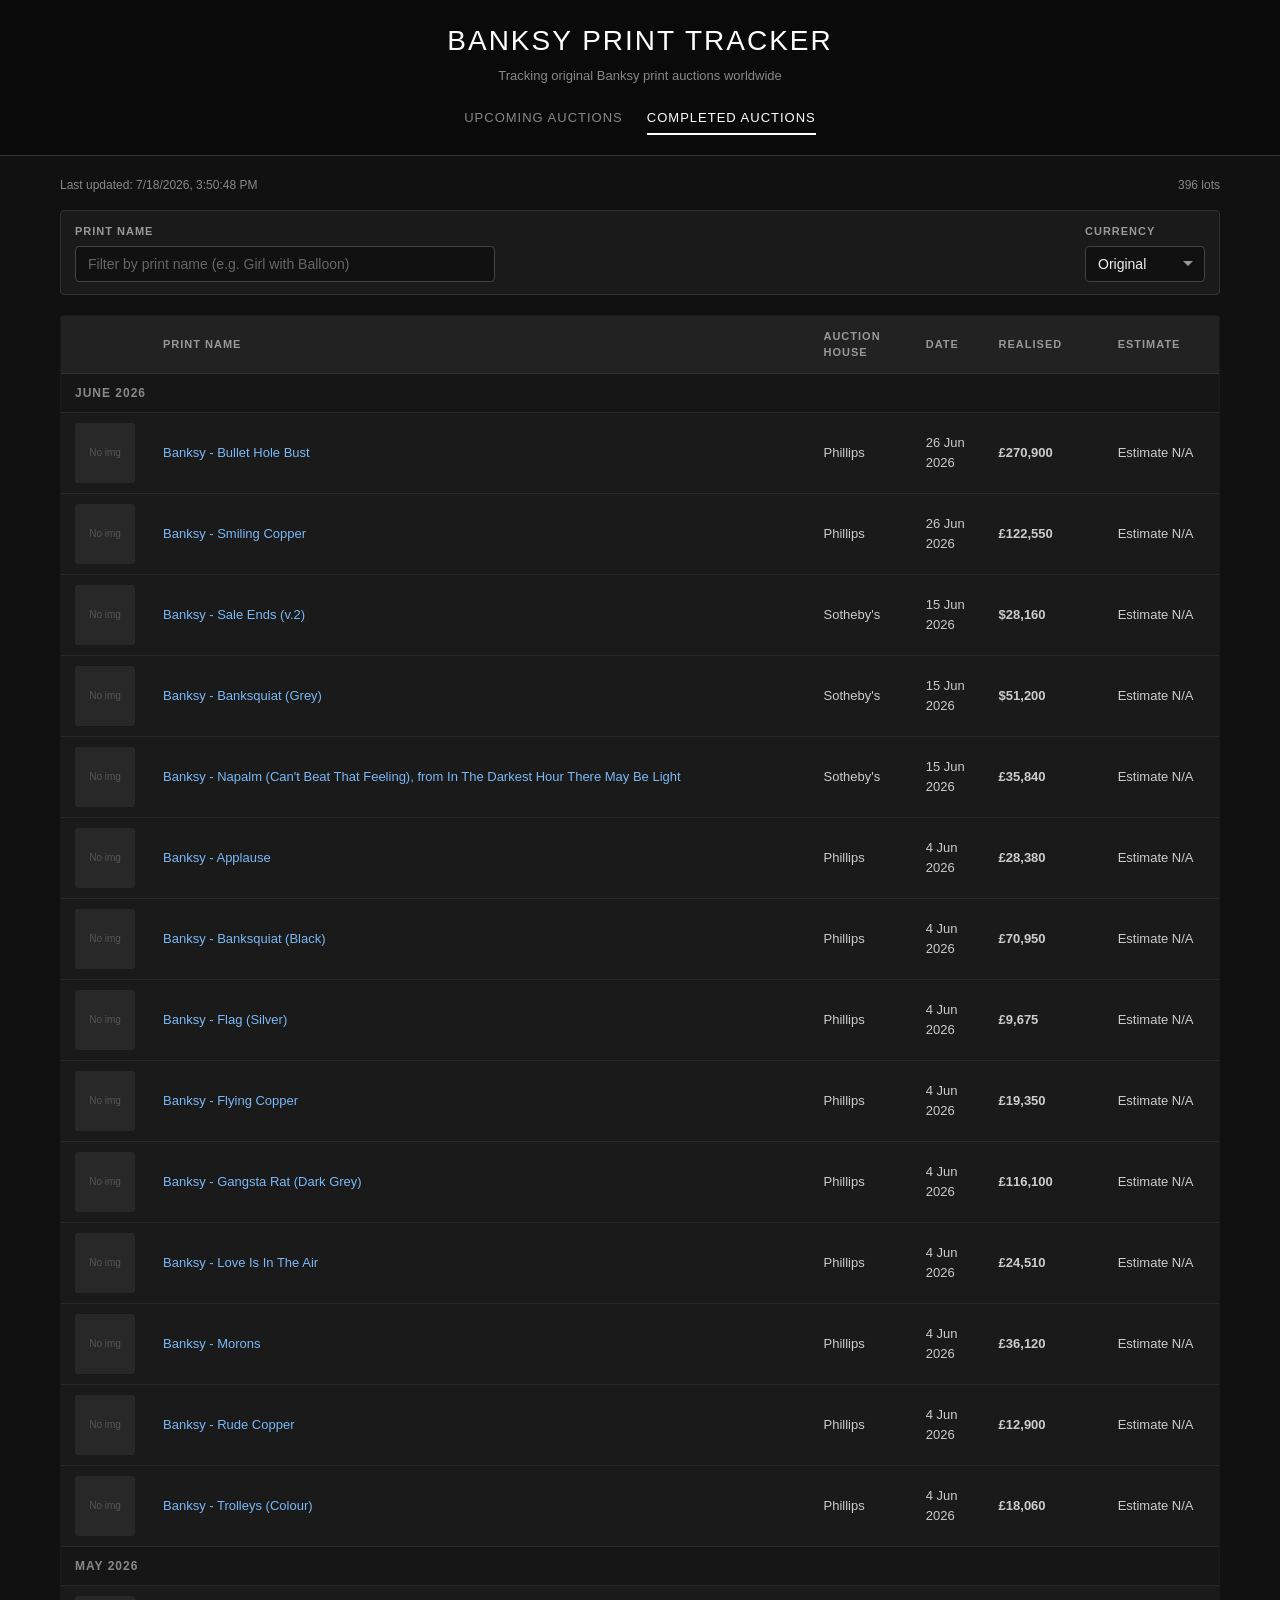
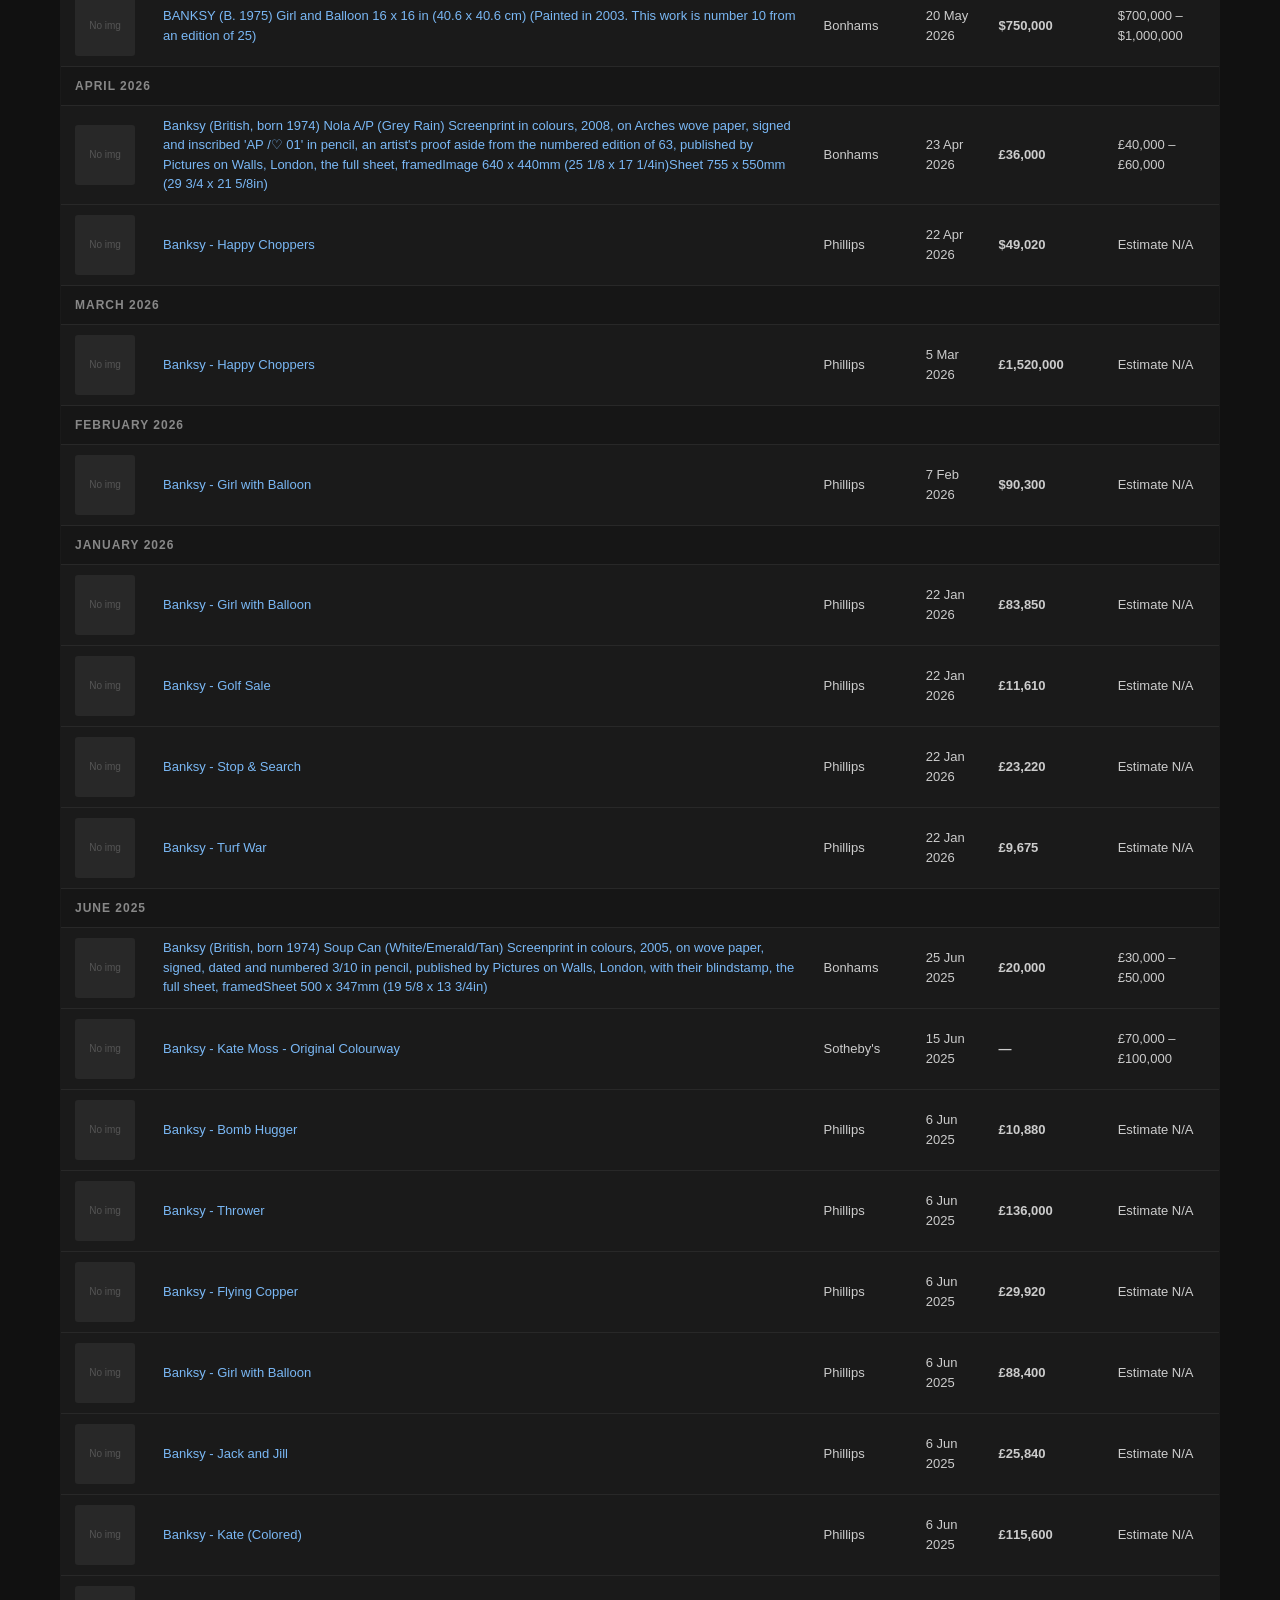
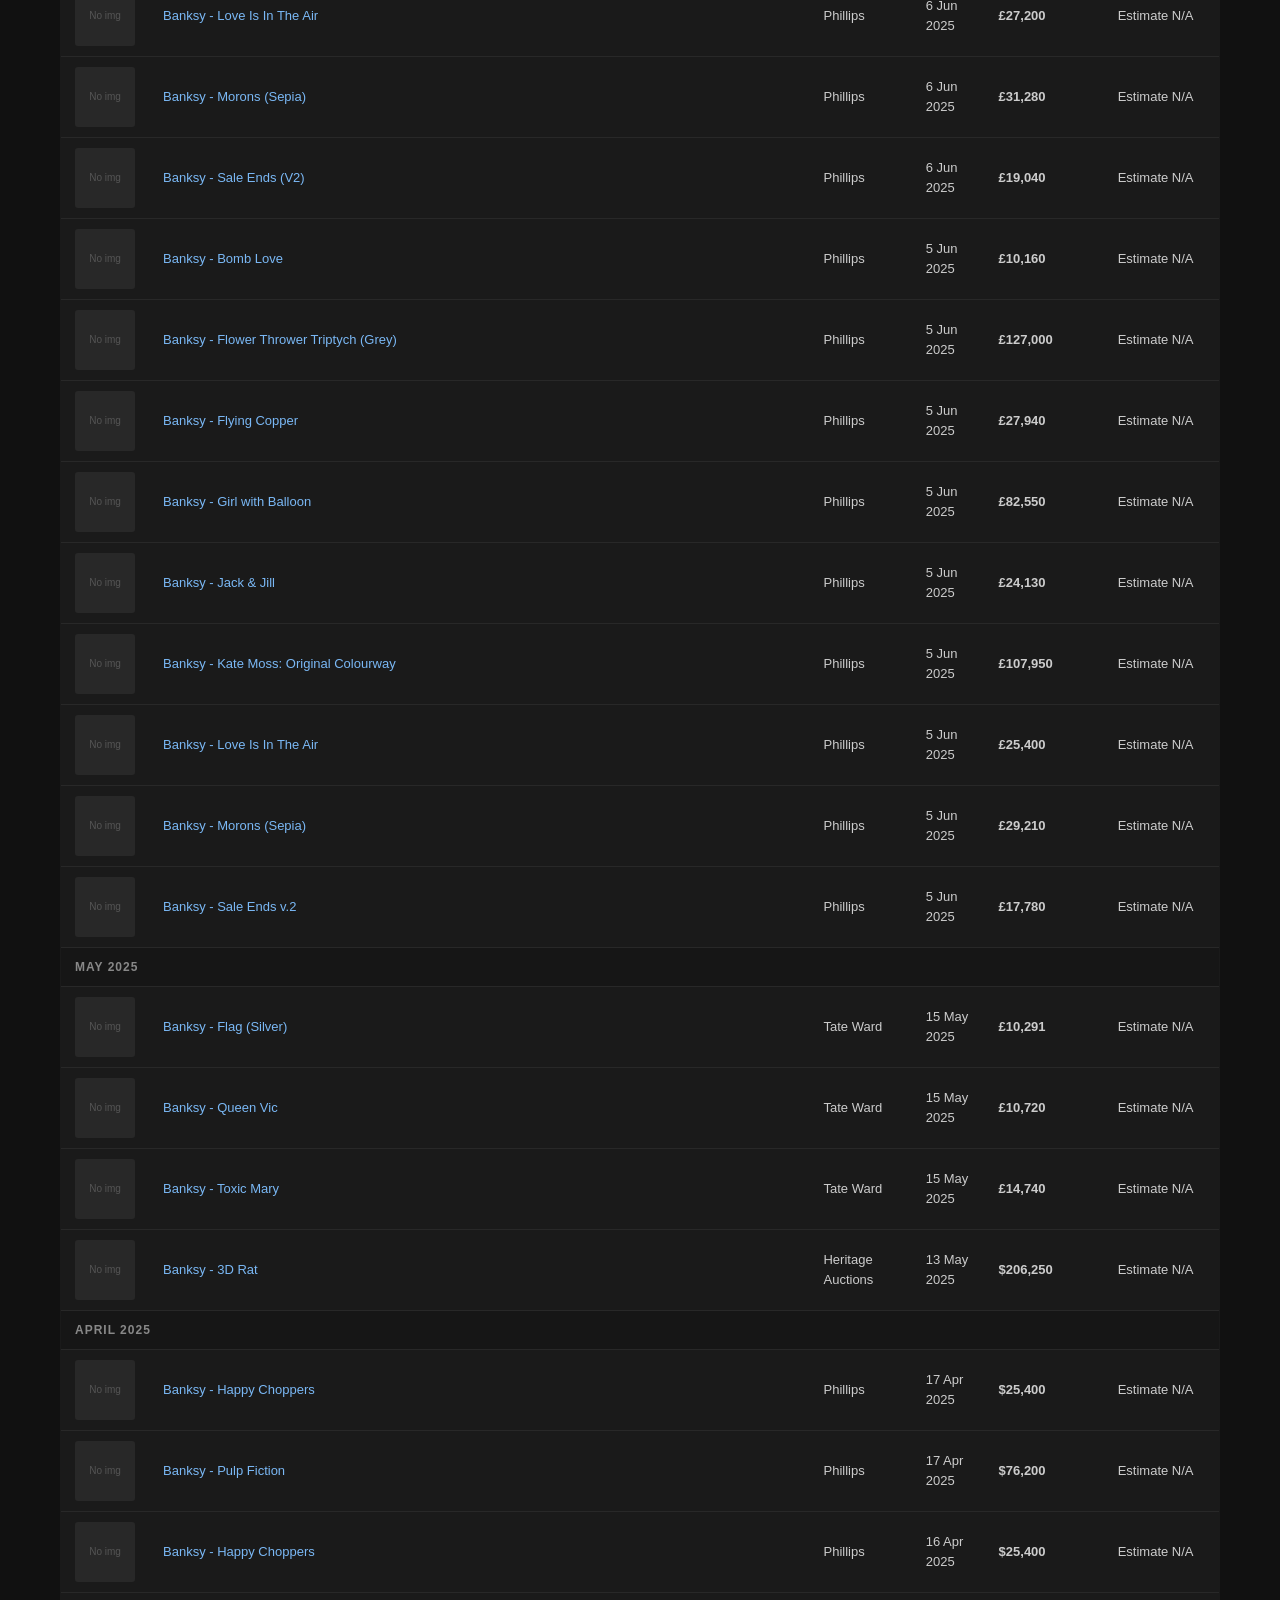
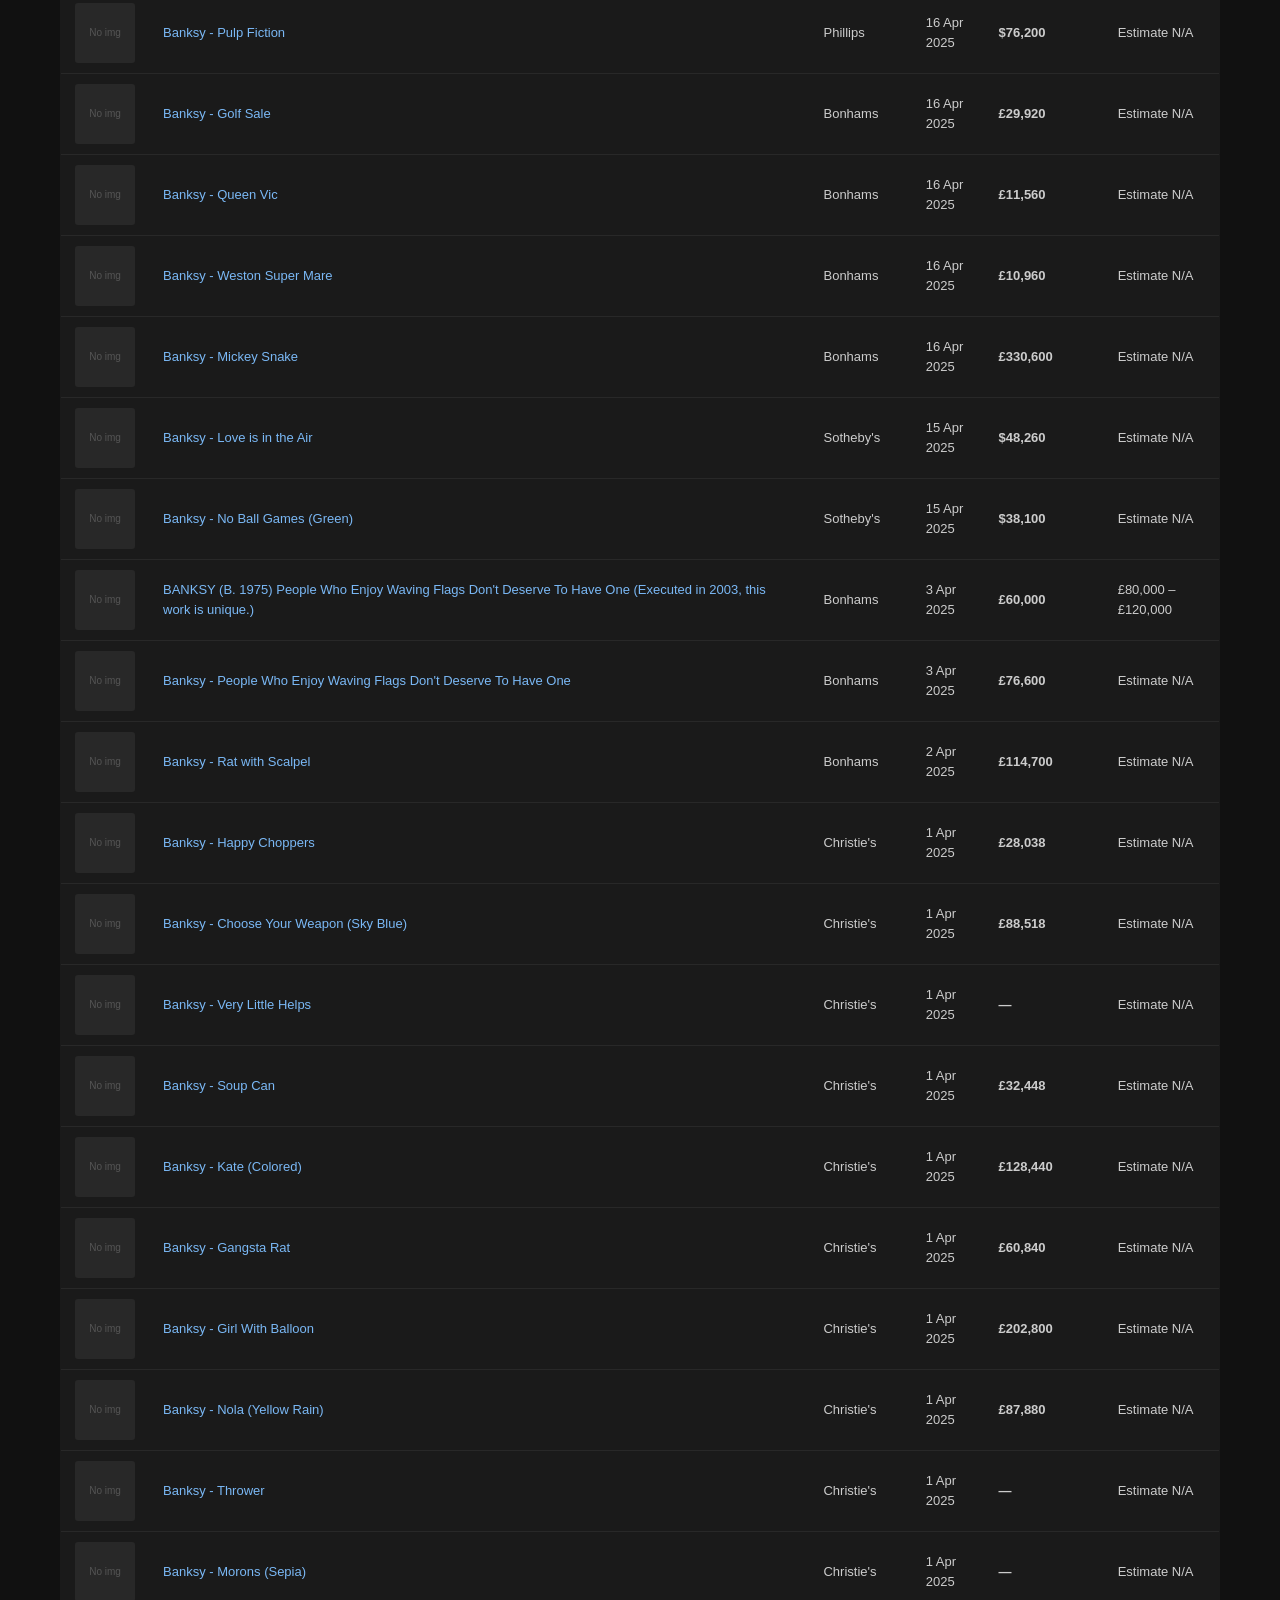
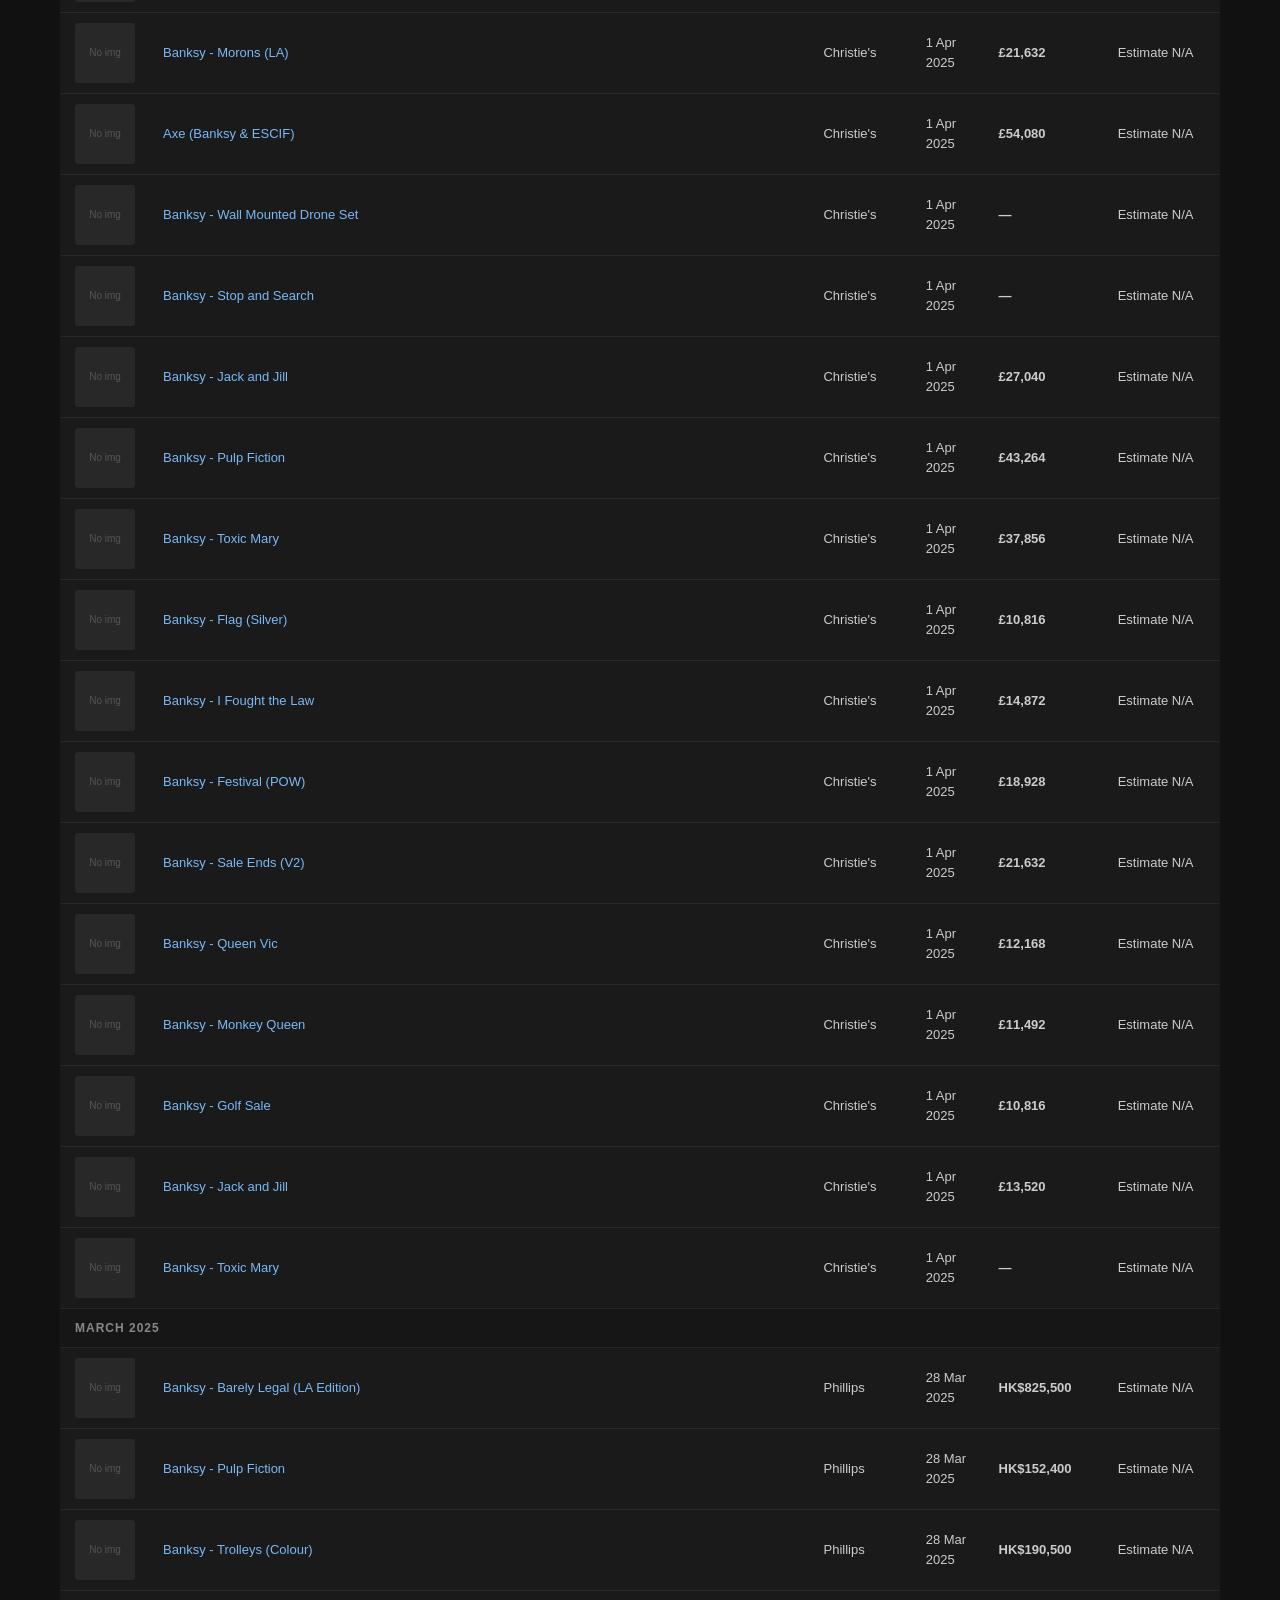
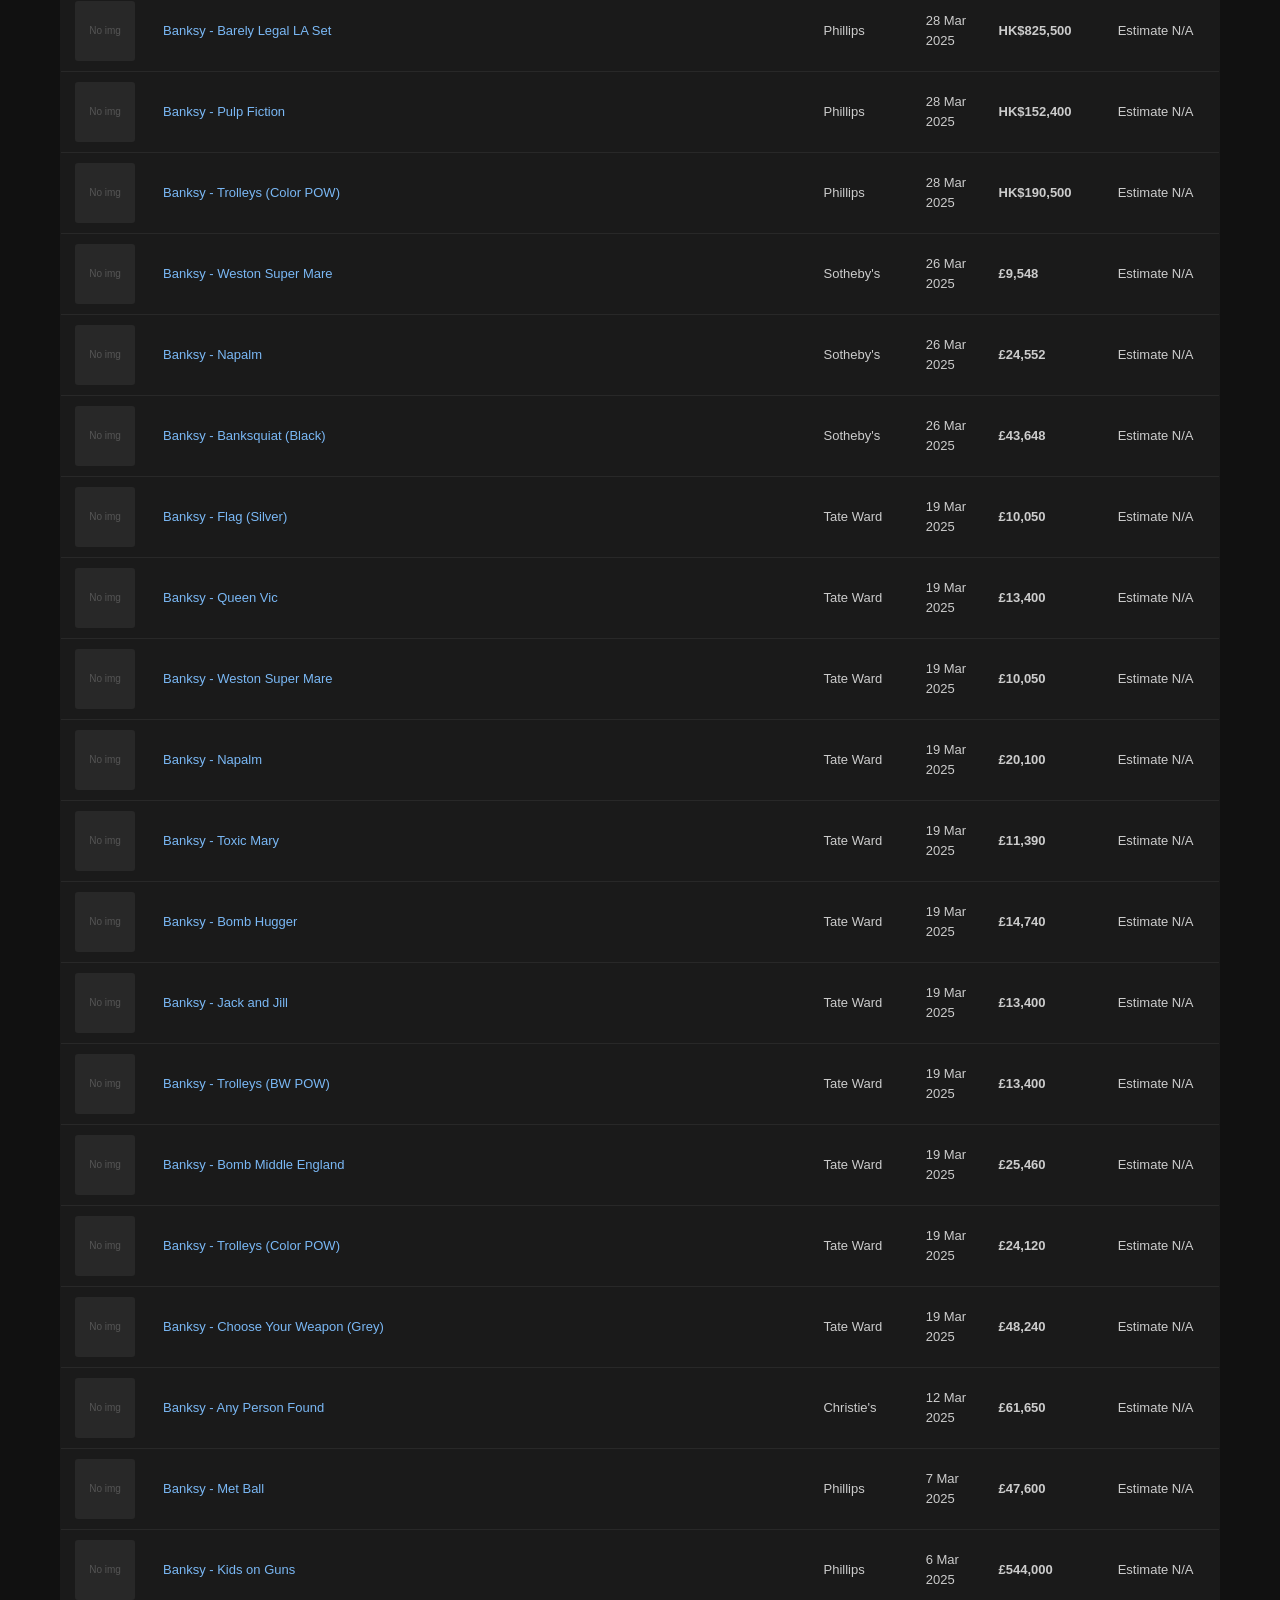
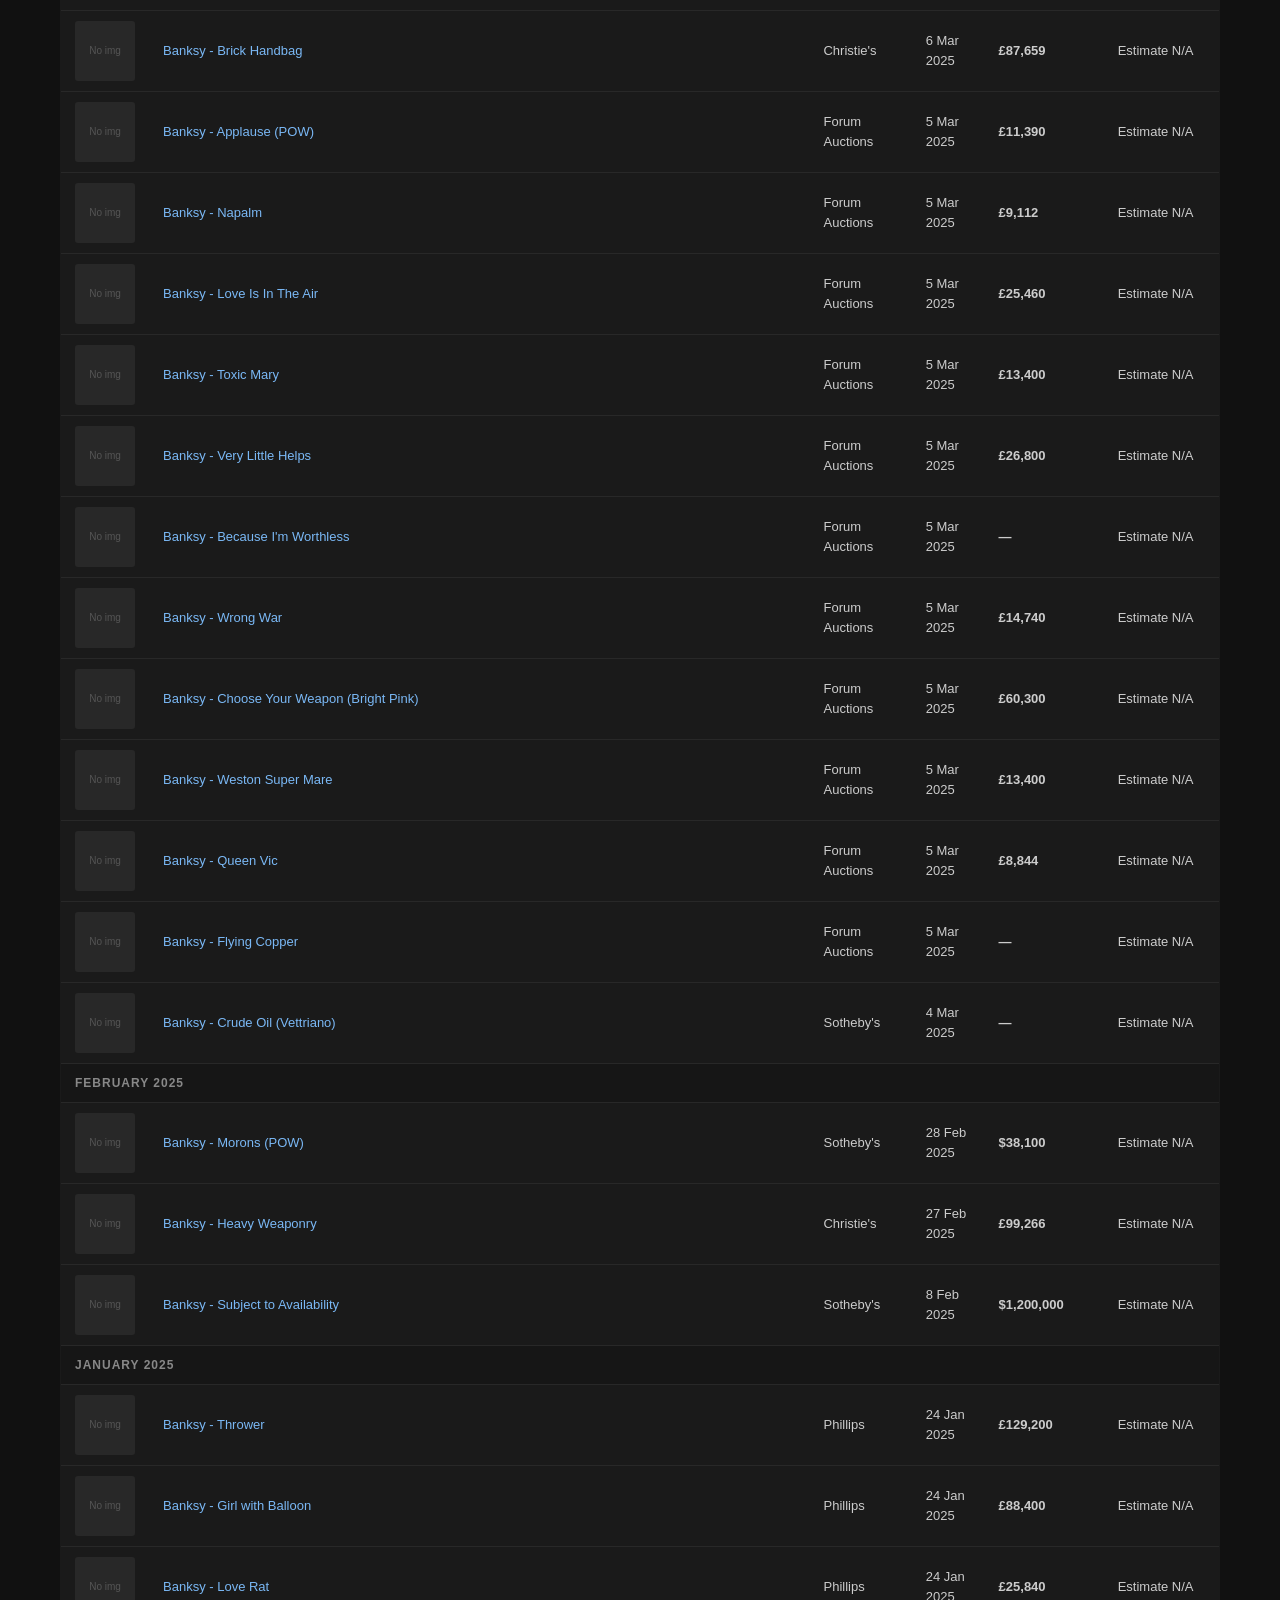
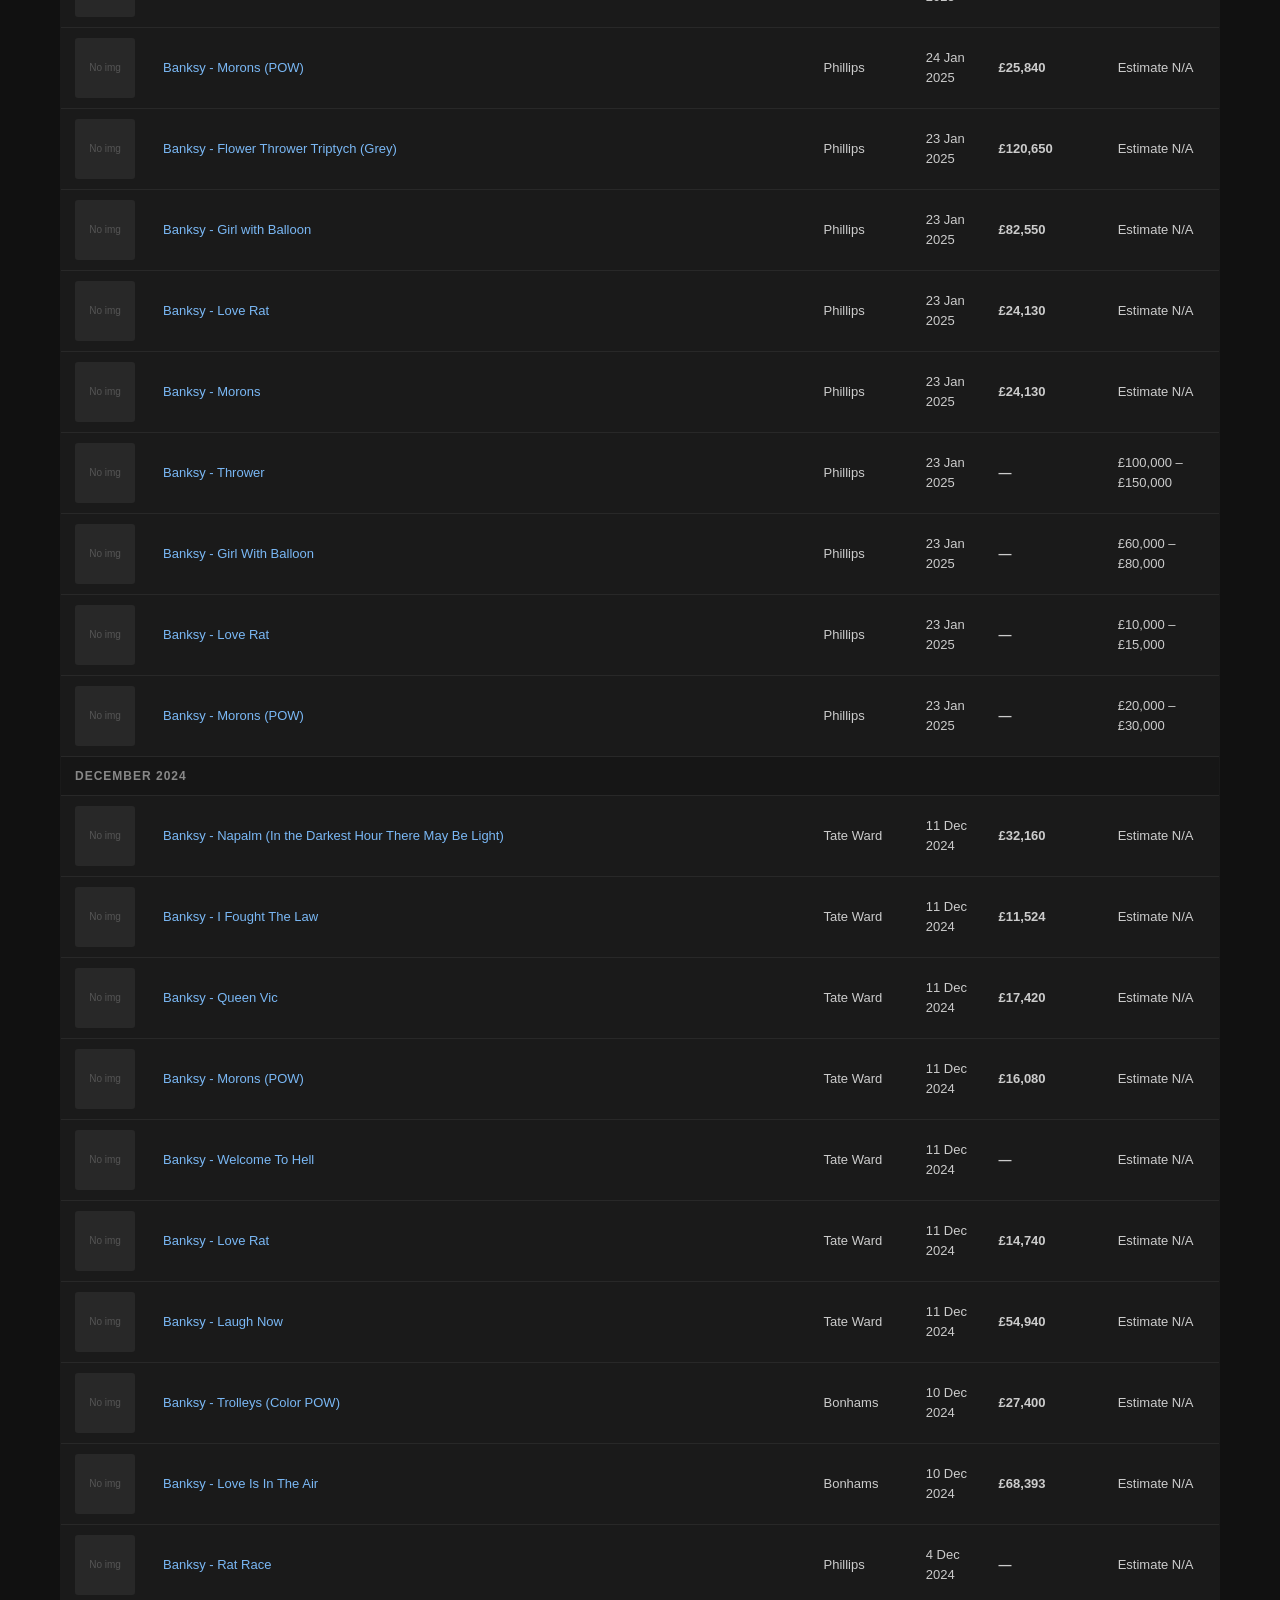
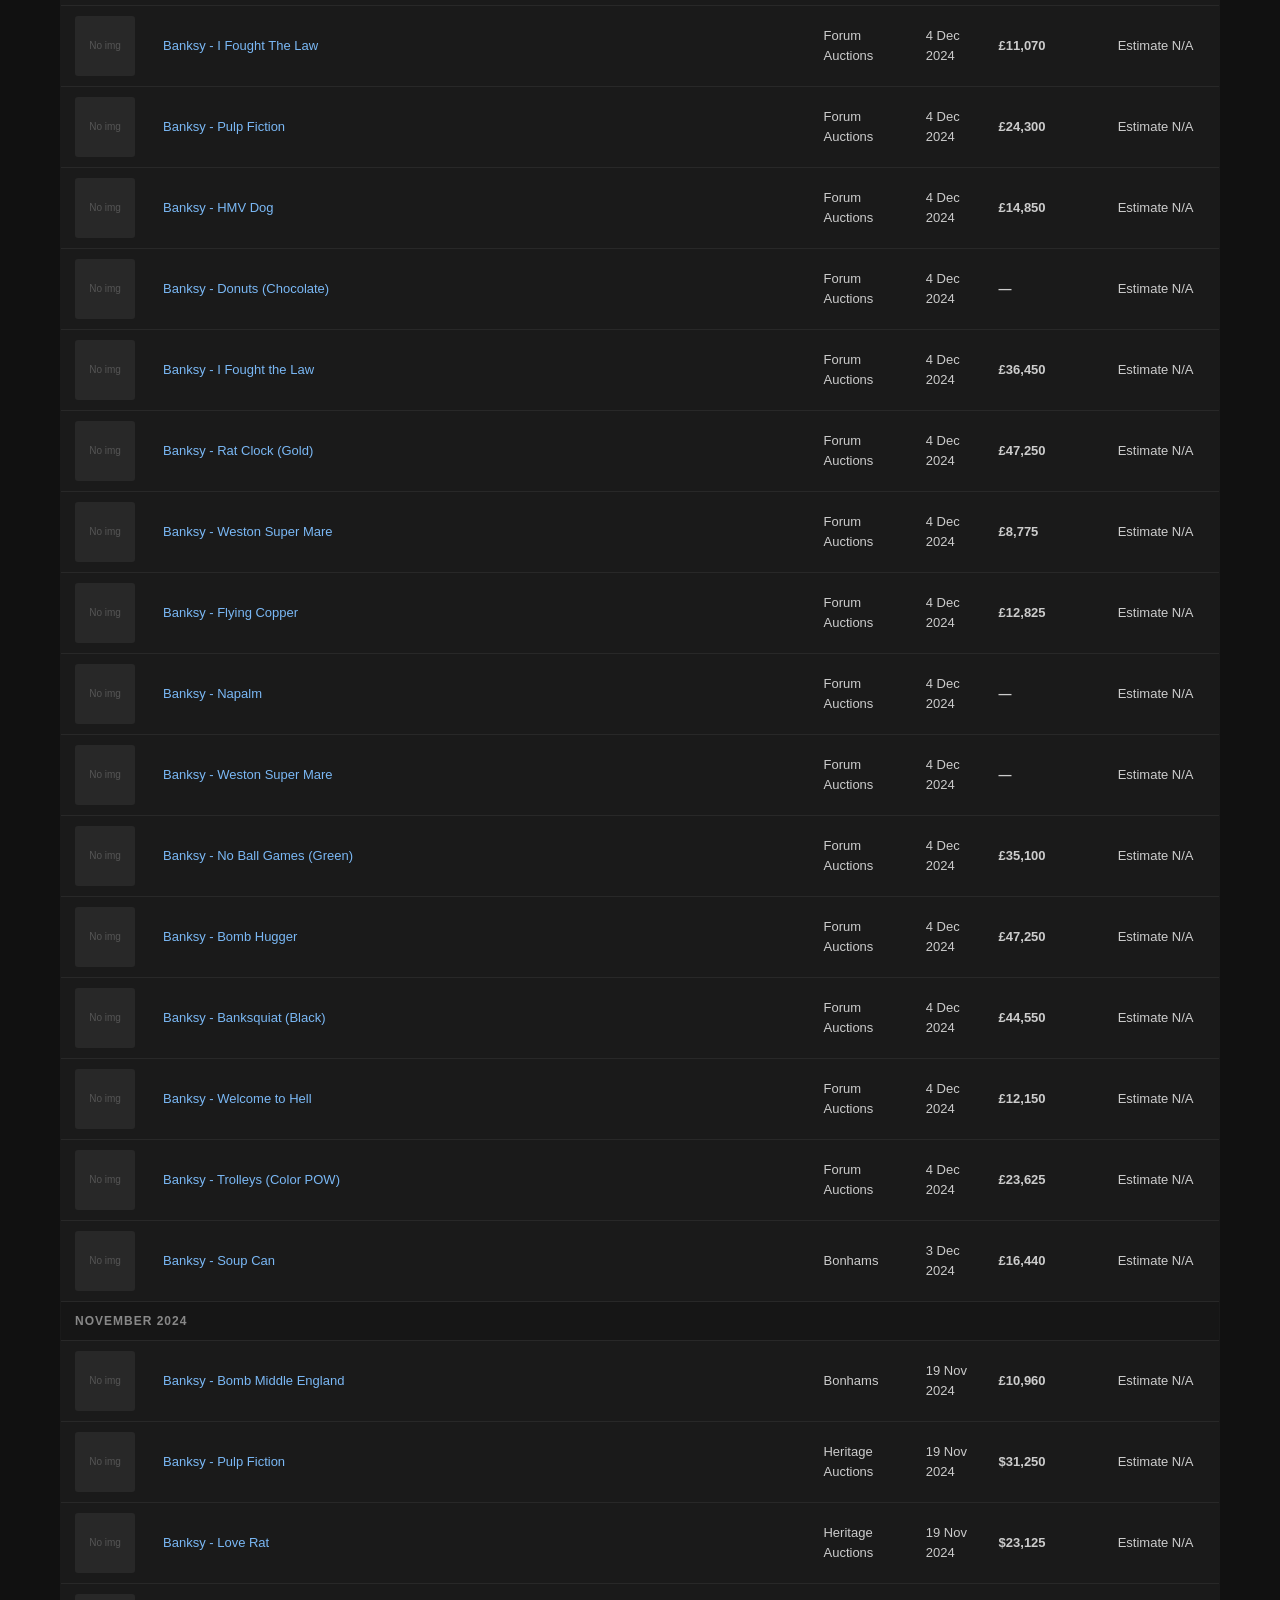
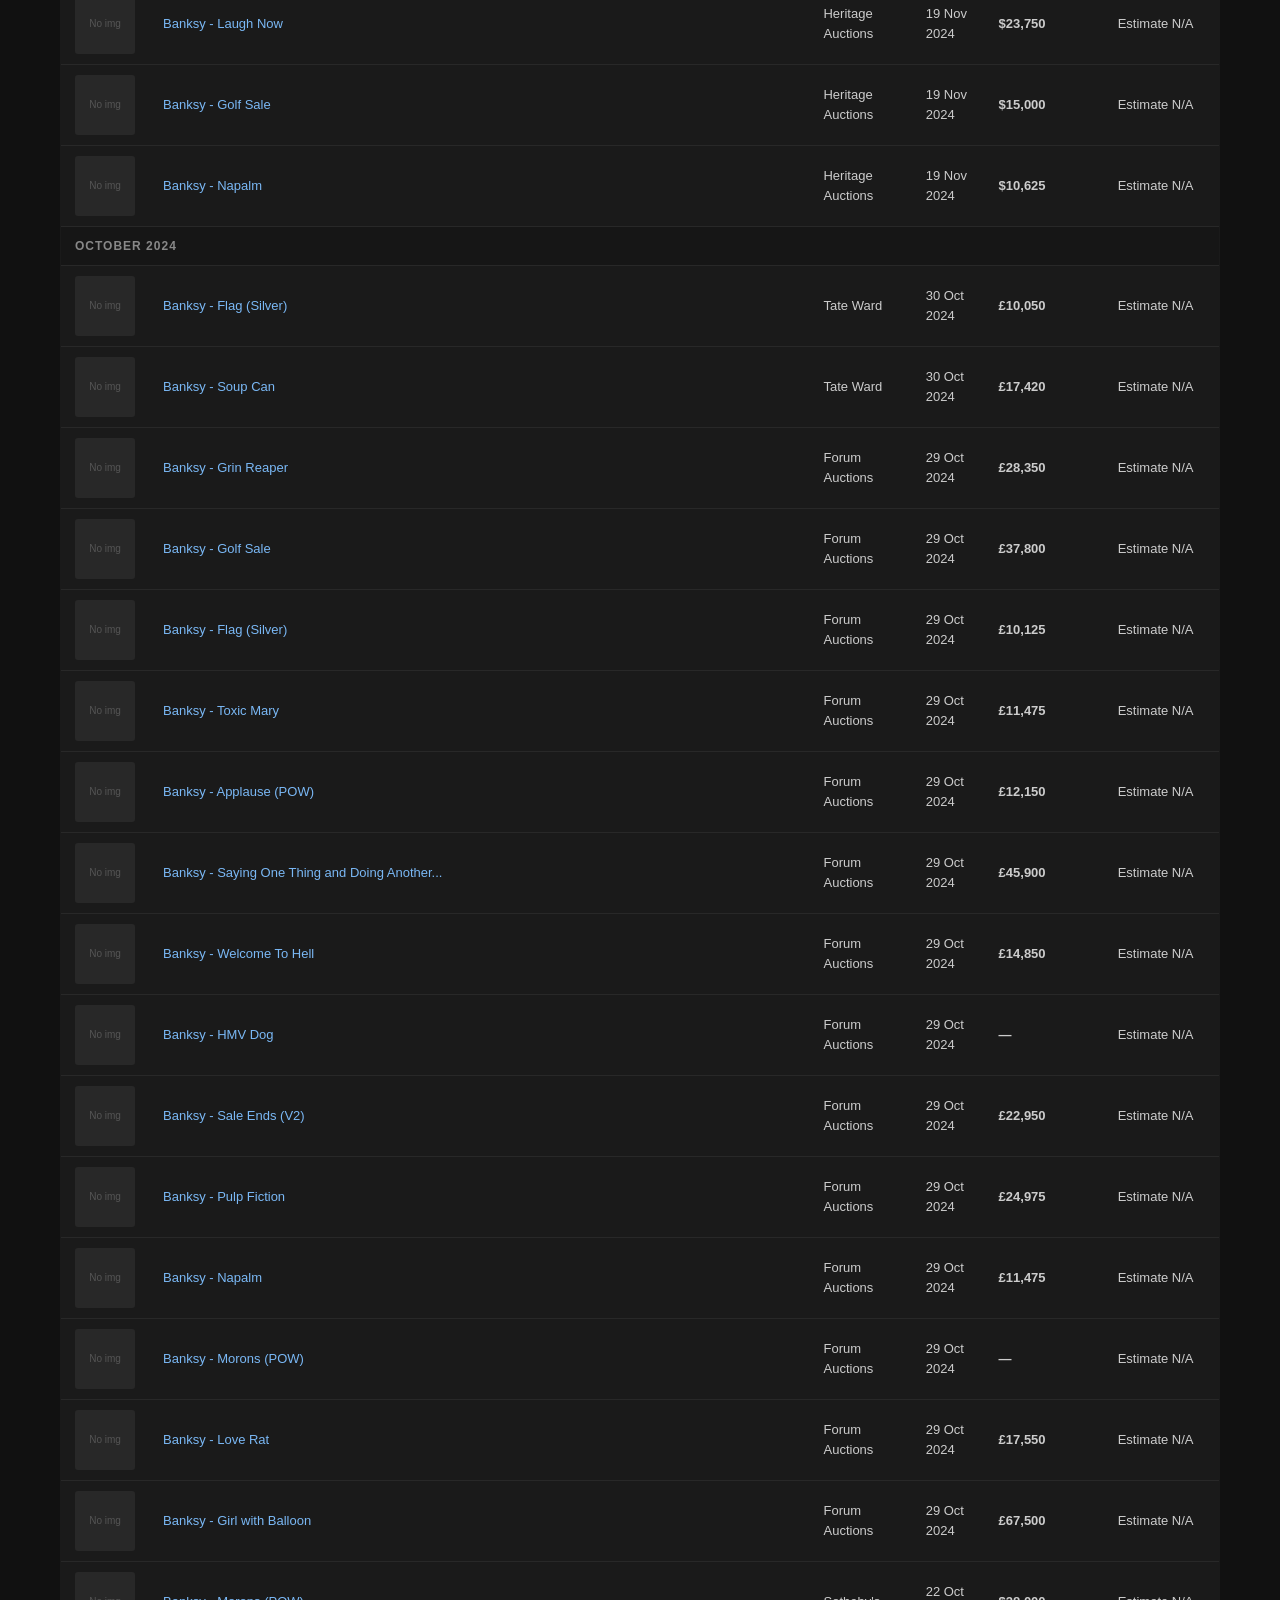
==== commit e36c6918: "Add display currency selector with live FX conversion Users can pick Original, GBP, USD, EUR, CHF, H" ====
--- a/docs/completed.html
+++ b/docs/completed.html
@@ -25,21 +25,38 @@
     </div>
 
     <div class="filter-bar" id="filter-bar" style="display:none;">
-      <label class="filter-label" for="print-filter">Print name</label>
-      <div class="filter-controls">
-        <input
-          type="search"
-          id="print-filter"
-          class="filter-input"
-          placeholder="Filter by print name (e.g. Girl with Balloon)"
-          list="print-name-suggestions"
-          autocomplete="off"
-        />
-        <button type="button" id="print-filter-clear" class="filter-clear" hidden>
-          Clear
-        </button>
+      <div class="filter-group filter-group-print">
+        <label class="filter-label" for="print-filter">Print name</label>
+        <div class="filter-controls">
+          <input
+            type="search"
+            id="print-filter"
+            class="filter-input"
+            placeholder="Filter by print name (e.g. Girl with Balloon)"
+            list="print-name-suggestions"
+            autocomplete="off"
+          />
+          <button type="button" id="print-filter-clear" class="filter-clear" hidden>
+            Clear
+          </button>
+        </div>
+        <datalist id="print-name-suggestions"></datalist>
       </div>
-      <datalist id="print-name-suggestions"></datalist>
+      <div class="filter-group filter-group-currency">
+        <label class="filter-label" for="currency-select">Currency</label>
+        <div class="filter-controls">
+          <select id="currency-select" class="filter-select" aria-label="Display currency">
+            <option value="ORIGINAL">Original</option>
+            <option value="GBP">GBP £</option>
+            <option value="USD">USD $</option>
+            <option value="EUR">EUR €</option>
+            <option value="CHF">CHF</option>
+            <option value="HKD">HKD</option>
+            <option value="CNY">CNY ¥</option>
+          </select>
+          <span id="fx-note" class="fx-note" hidden></span>
+        </div>
+      </div>
     </div>
 
     <div id="auction-table-container">
--- a/docs/css/style.css
+++ b/docs/css/style.css
@@ -99,12 +99,12 @@
   font-size: 12px;
 }
 
-/* Print name filter */
+/* Filters: print name + currency */
 .filter-bar {
   display: flex;
   flex-wrap: wrap;
-  align-items: center;
-  gap: 10px 14px;
+  align-items: flex-end;
+  gap: 14px 20px;
   margin-bottom: 20px;
   padding: 12px 14px;
   background: #1a1a1a;
@@ -112,6 +112,21 @@
   border-radius: 4px;
 }
 
+.filter-group {
+  display: flex;
+  flex-direction: column;
+  gap: 6px;
+  min-width: 0;
+}
+
+.filter-group-print {
+  flex: 1 1 280px;
+}
+
+.filter-group-currency {
+  flex: 0 0 auto;
+}
+
 .filter-label {
   color: #999;
   font-size: 11px;
@@ -125,8 +140,7 @@
   display: flex;
   align-items: center;
   gap: 8px;
-  flex: 1;
-  min-width: 200px;
+  min-width: 0;
 }
 
 .filter-input {
@@ -149,7 +163,8 @@
   color: #666;
 }
 
-.filter-input:focus {
+.filter-input:focus,
+.filter-select:focus {
   border-color: #7ab8f5;
   box-shadow: 0 0 0 2px rgba(122, 184, 245, 0.15);
 }
@@ -157,6 +172,26 @@
 .filter-input::-webkit-search-cancel-button {
   -webkit-appearance: none;
   appearance: none;
+}
+
+.filter-select {
+  min-width: 120px;
+  padding: 9px 28px 9px 12px;
+  background: #111 url("data:image/svg+xml,%3Csvg xmlns='http://www.w3.org/2000/svg' width='12' height='8' viewBox='0 0 12 8'%3E%3Cpath fill='%23999' d='M1 1l5 5 5-5'/%3E%3C/svg%3E") no-repeat right 10px center;
+  border: 1px solid #444;
+  border-radius: 4px;
+  color: #eee;
+  font-size: 14px;
+  font-family: inherit;
+  outline: none;
+  cursor: pointer;
+  appearance: none;
+  -webkit-appearance: none;
+}
+
+.filter-select option {
+  background: #1a1a1a;
+  color: #eee;
 }
 
 .filter-clear {
@@ -178,6 +213,23 @@
   background: #222;
 }
 
+.fx-note {
+  color: #666;
+  font-size: 11px;
+  white-space: nowrap;
+}
+
+.price-original {
+  color: #777;
+  font-size: 11px;
+  font-weight: 400;
+  margin-left: 2px;
+}
+
+.price-realised .price-original {
+  color: #6a8a6a;
+}
+
 /* Table */
 .auction-table {
   width: 100%;
@@ -331,11 +383,23 @@
     align-items: stretch;
   }
 
+  .filter-group-print,
+  .filter-group-currency {
+    flex: 1 1 auto;
+    width: 100%;
+  }
+
   .filter-controls {
     width: 100%;
   }
 
-  .filter-input {
+  .filter-input,
+  .filter-select {
     max-width: none;
-  }
-}
+    width: 100%;
+  }
+
+  .fx-note {
+    white-space: normal;
+  }
+}
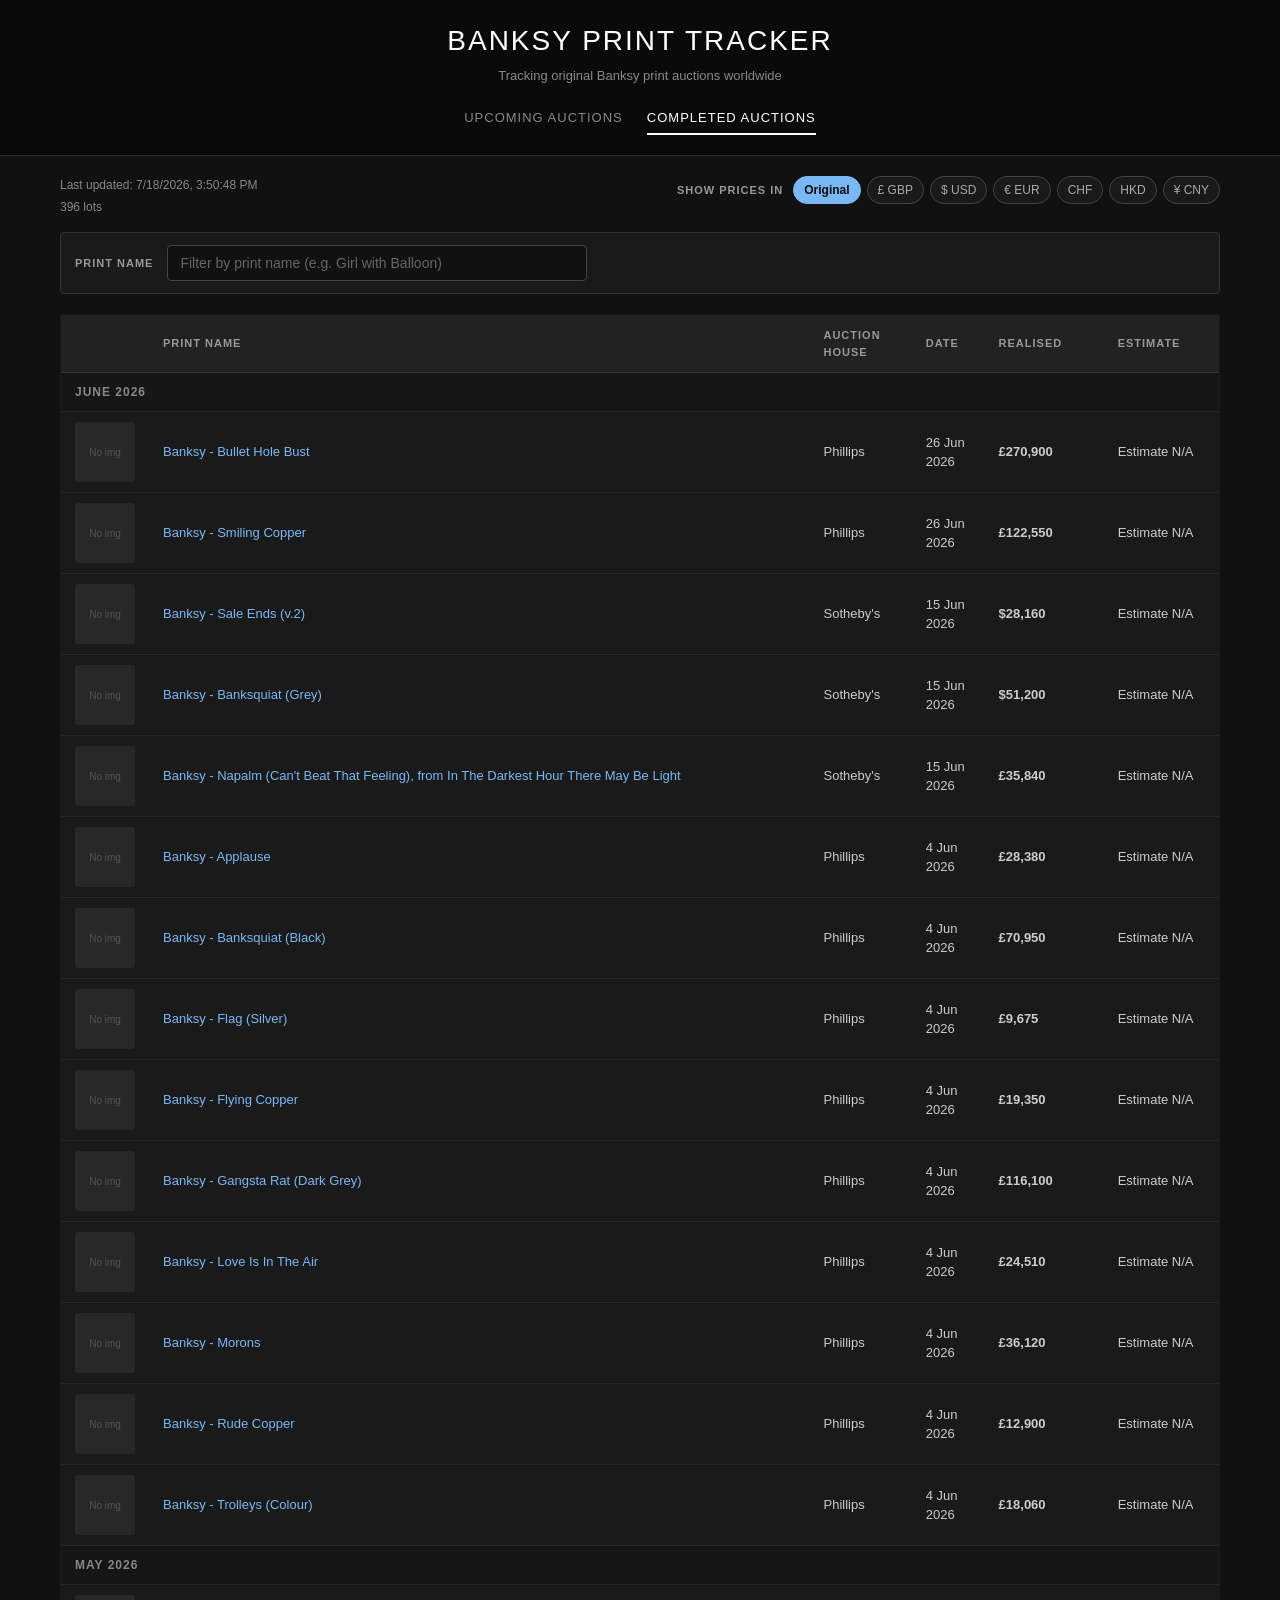
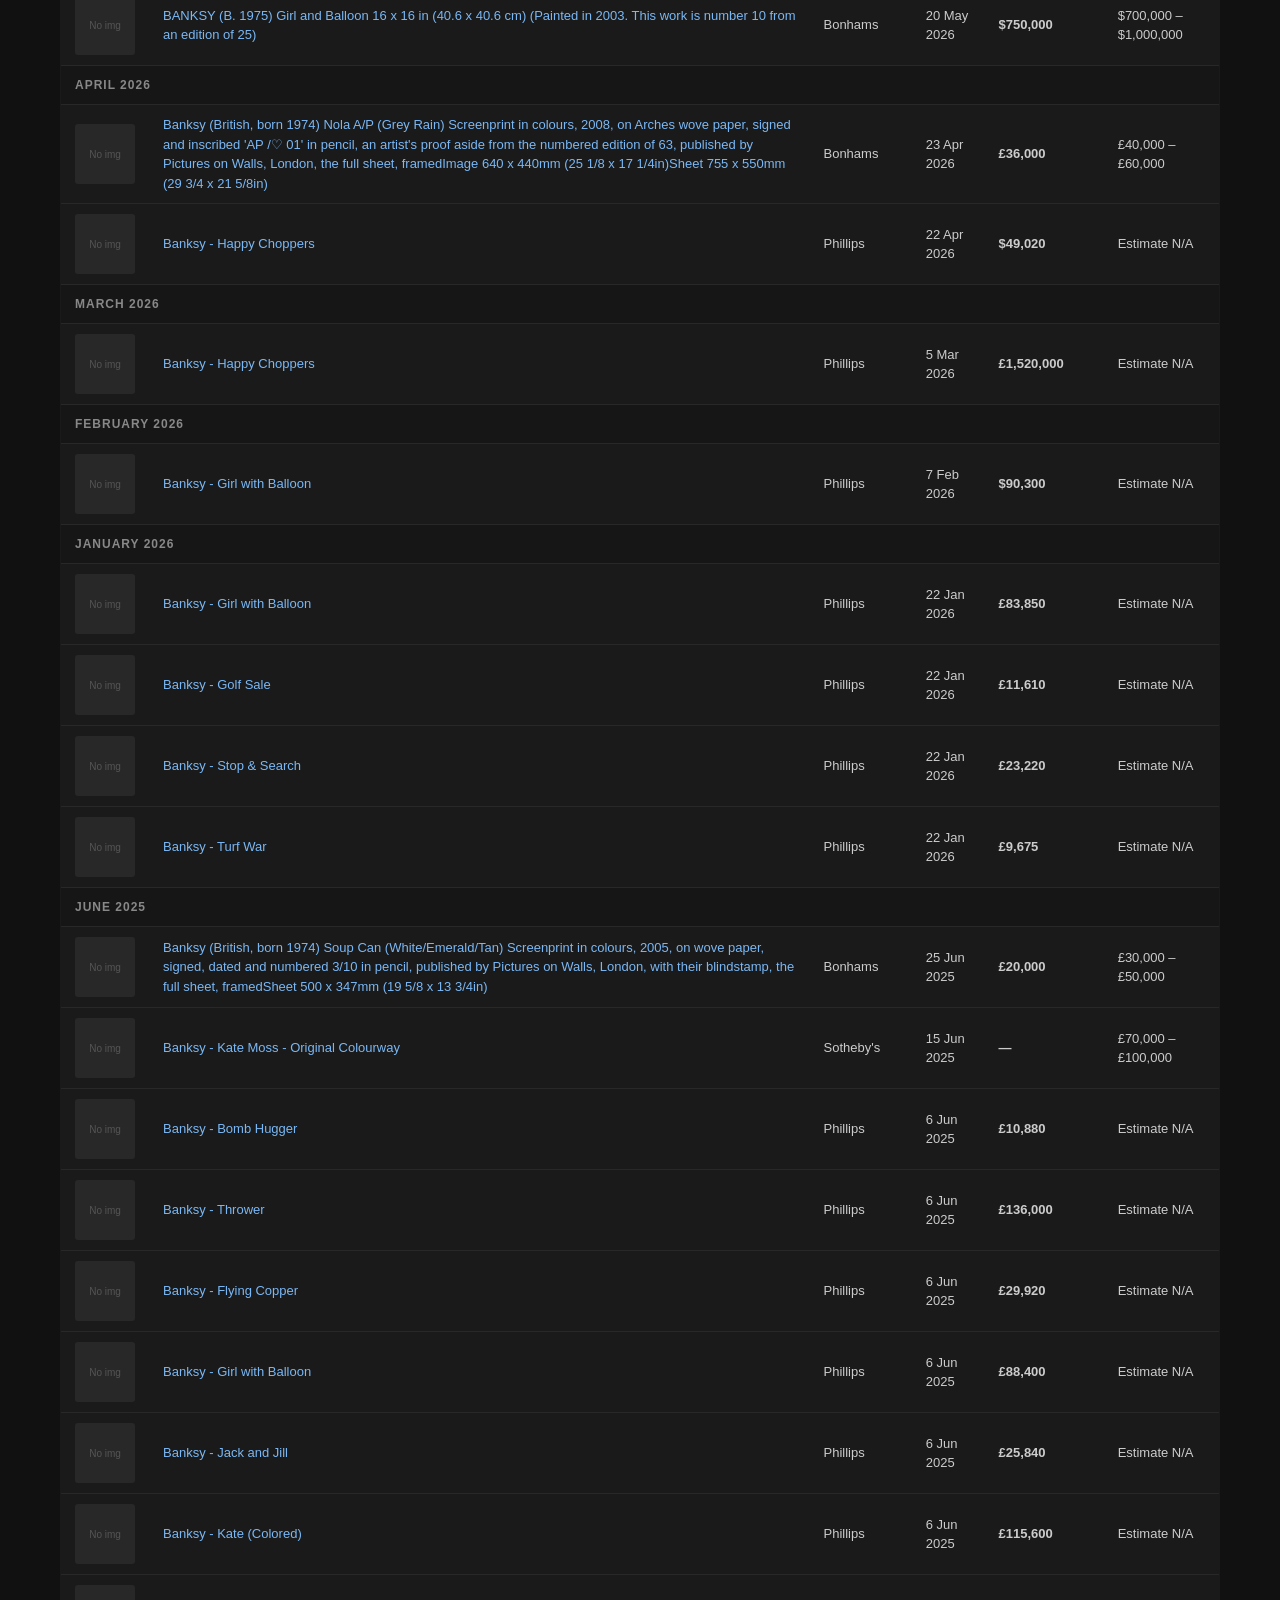
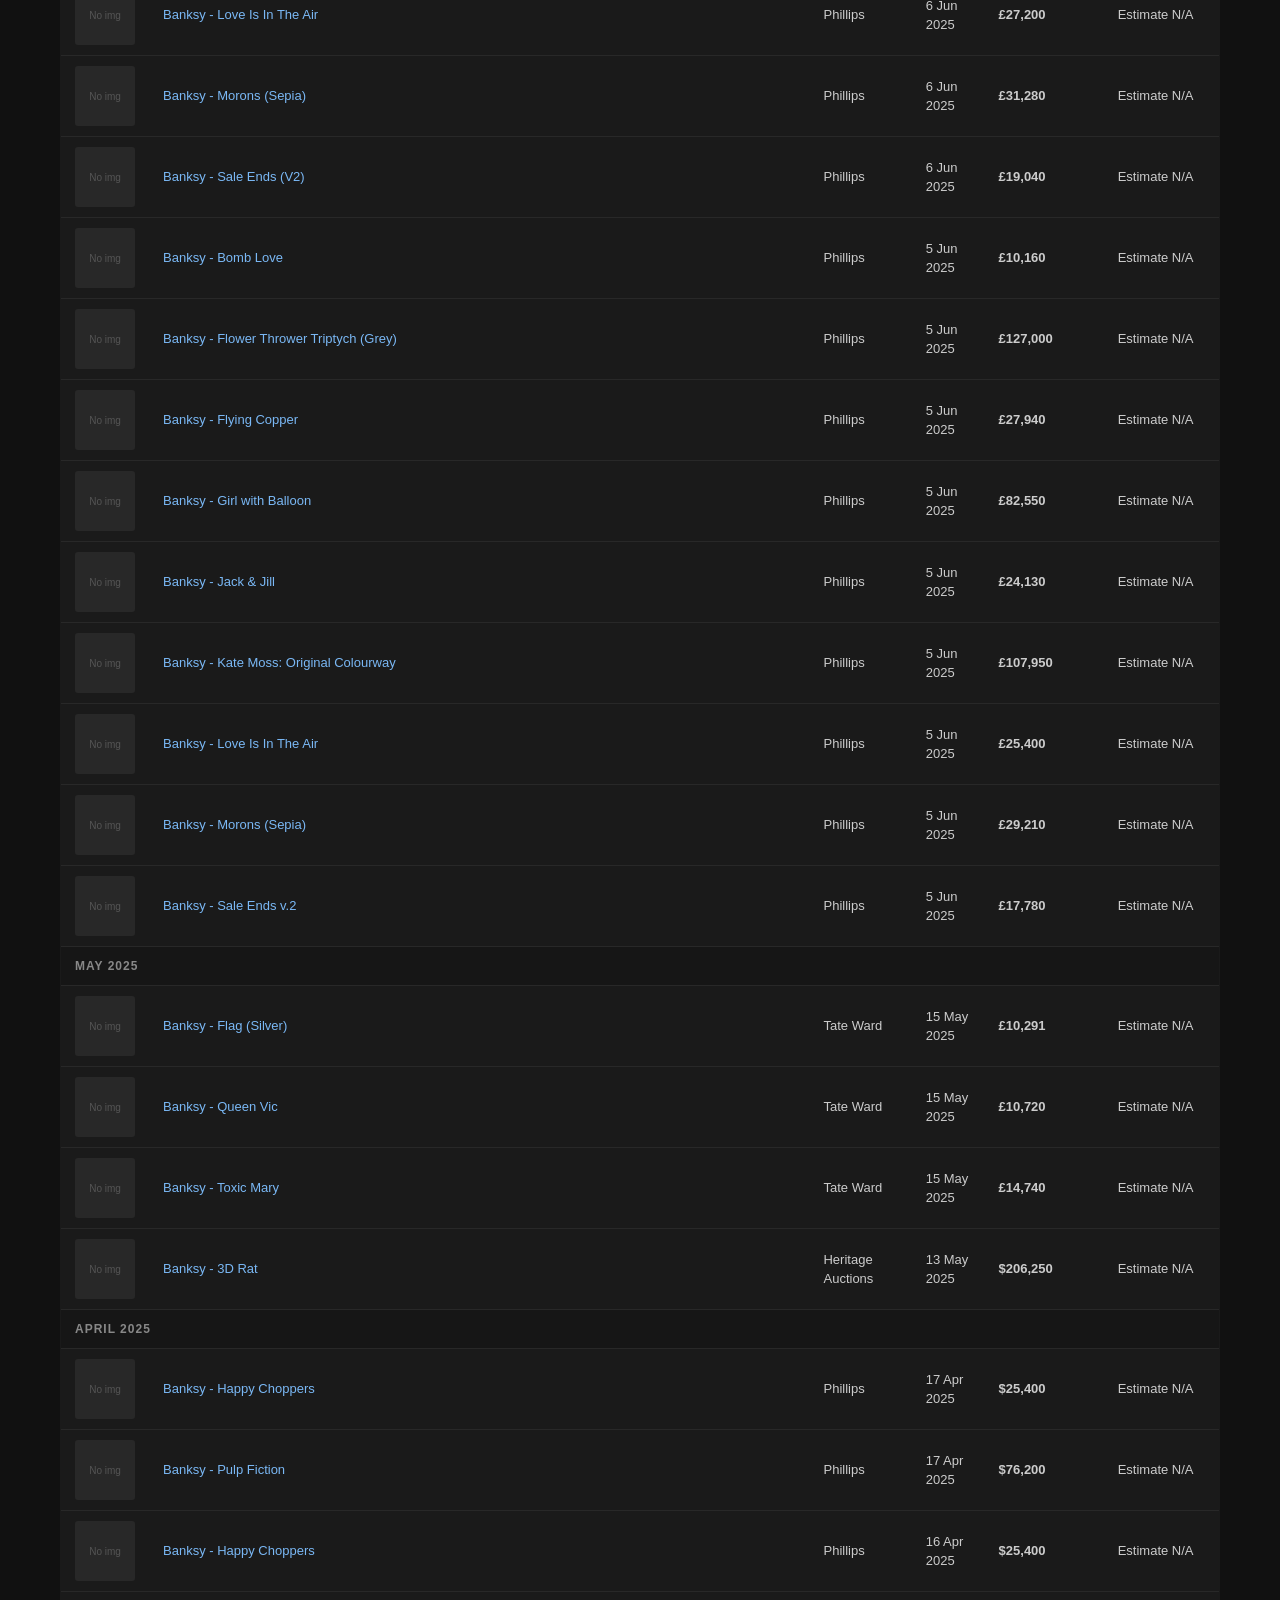
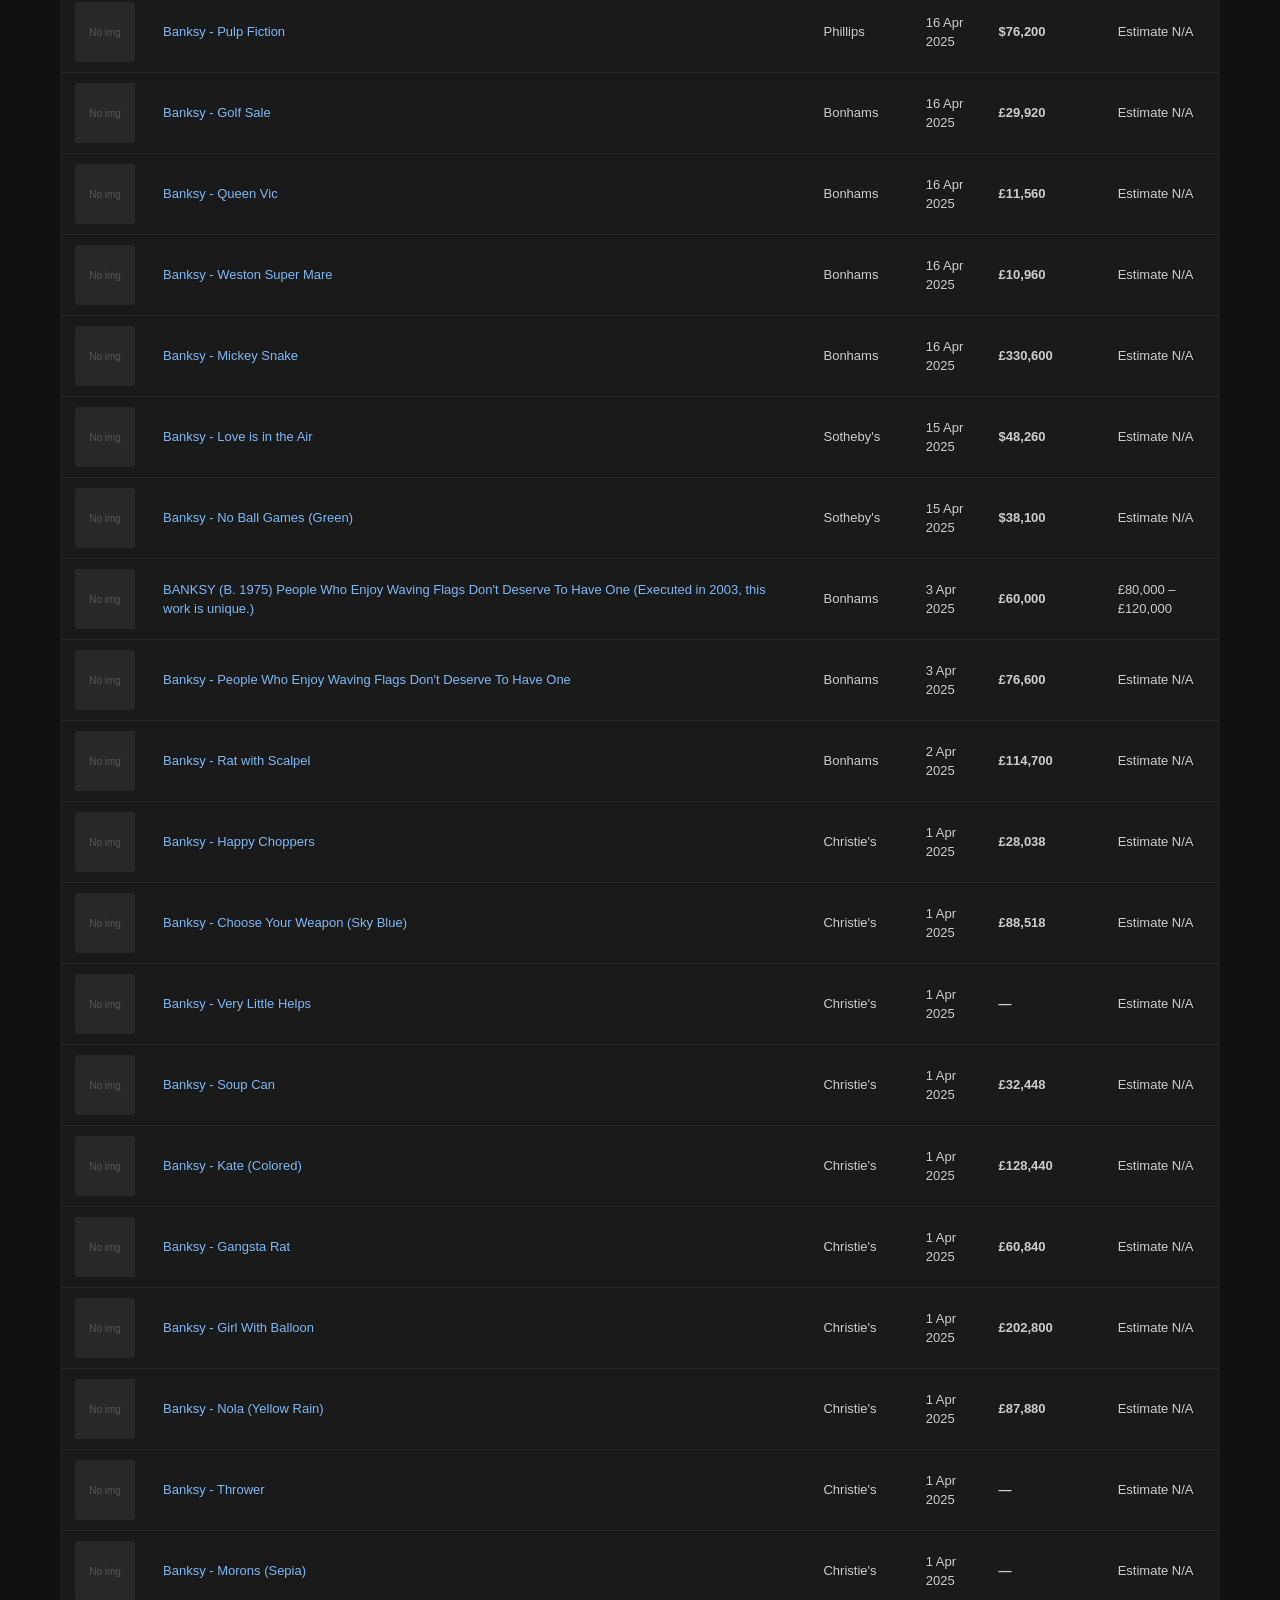
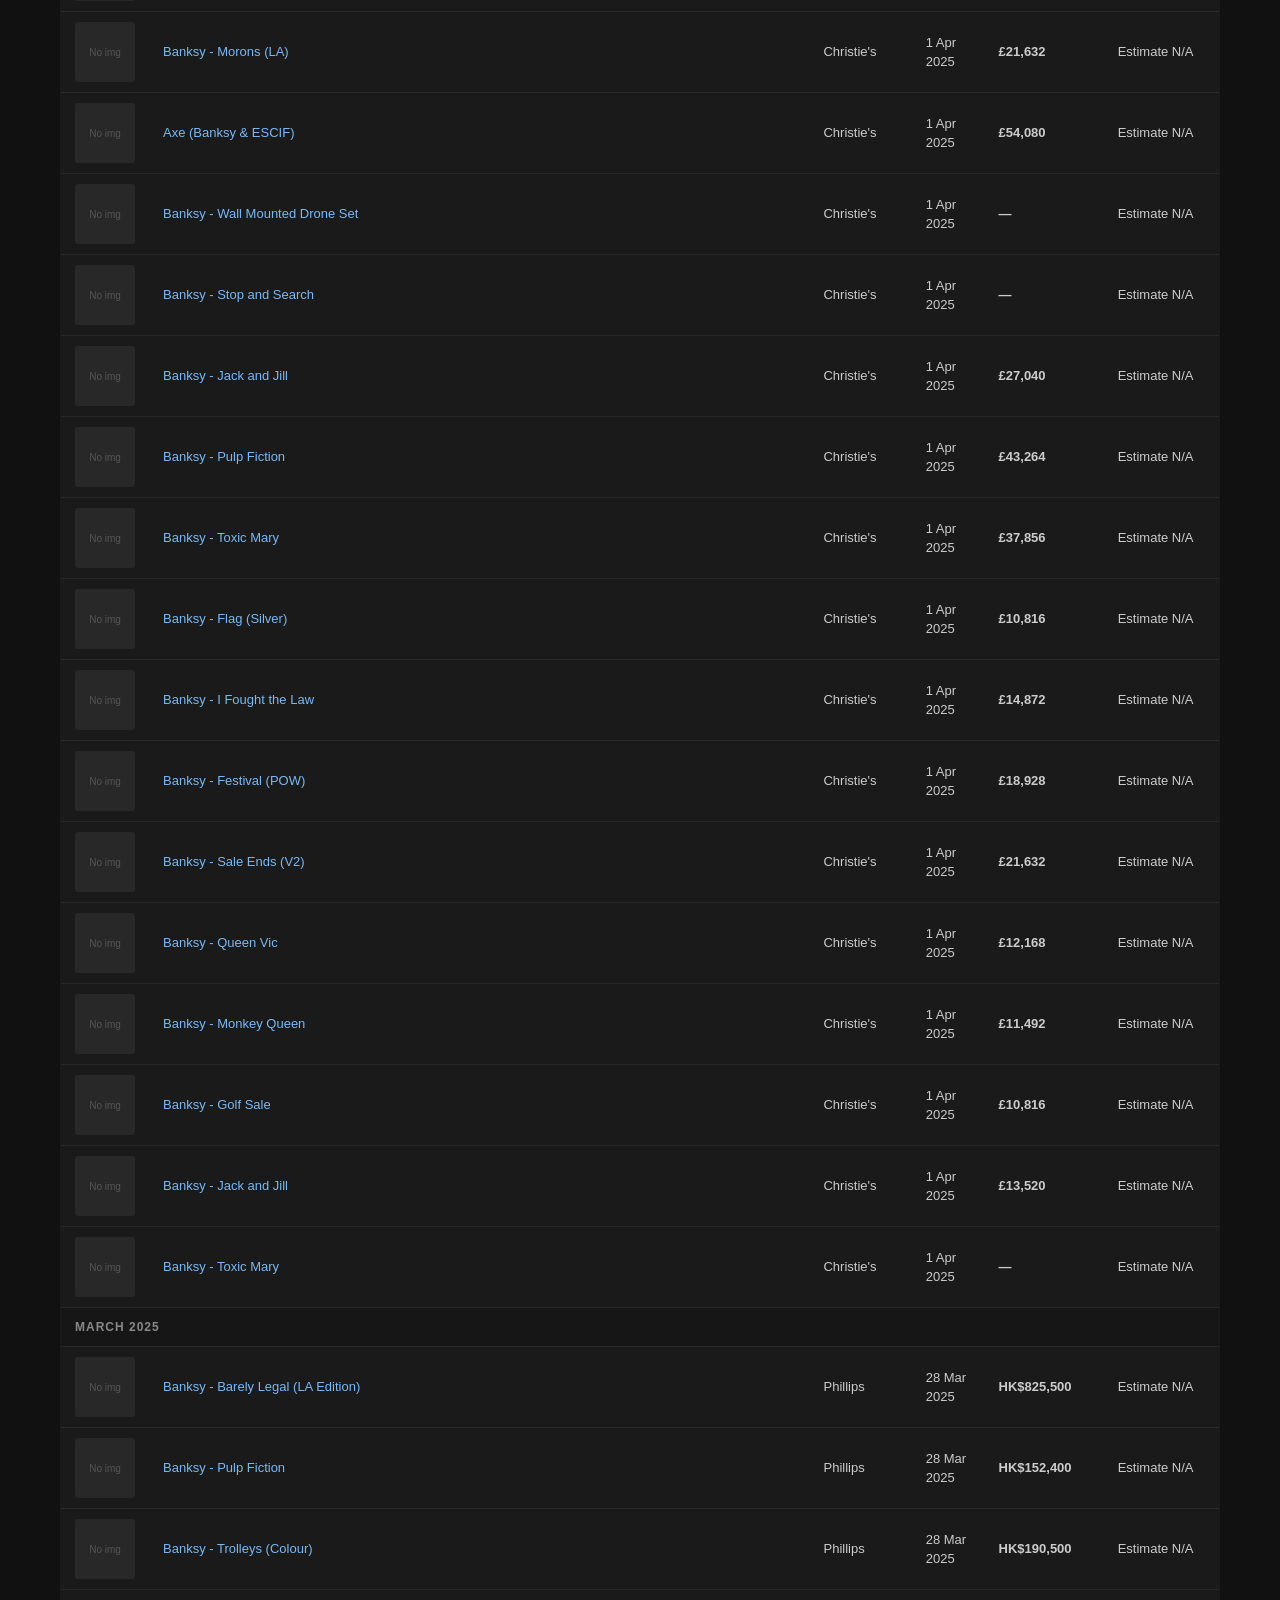
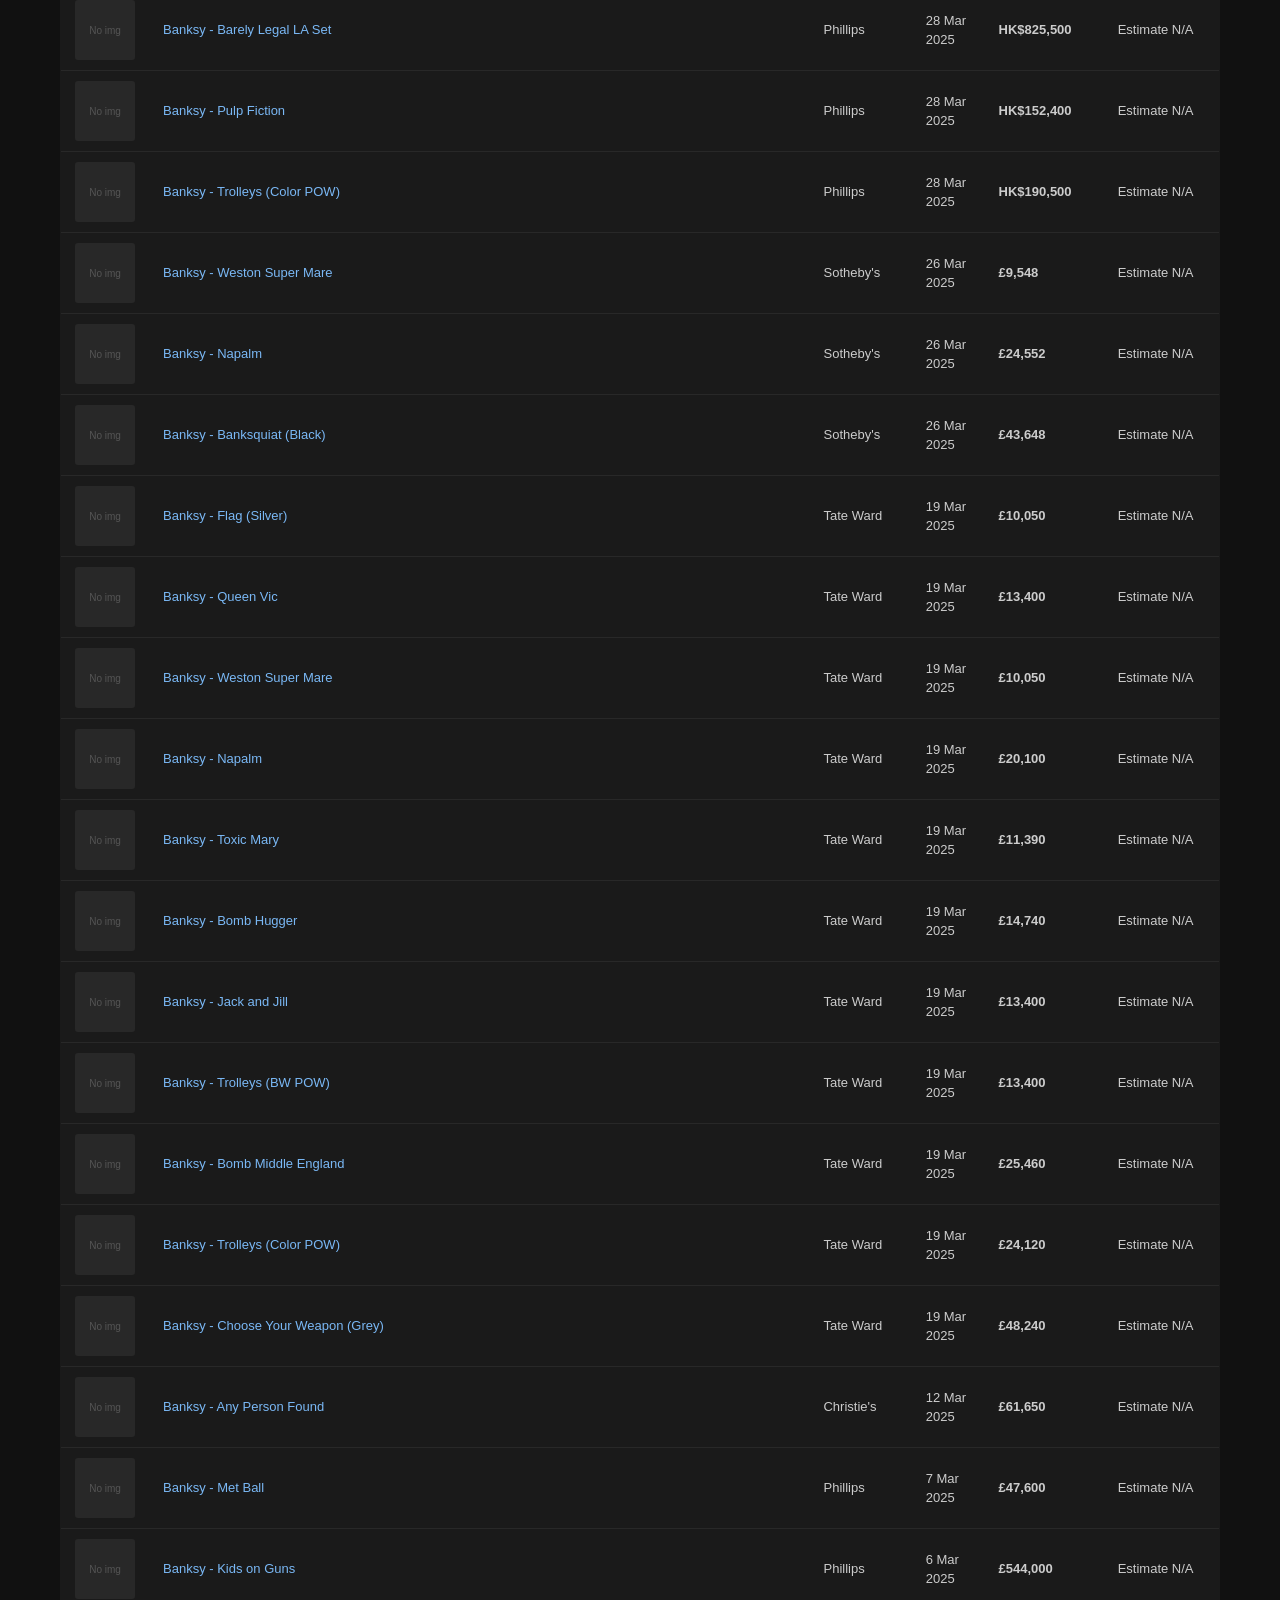
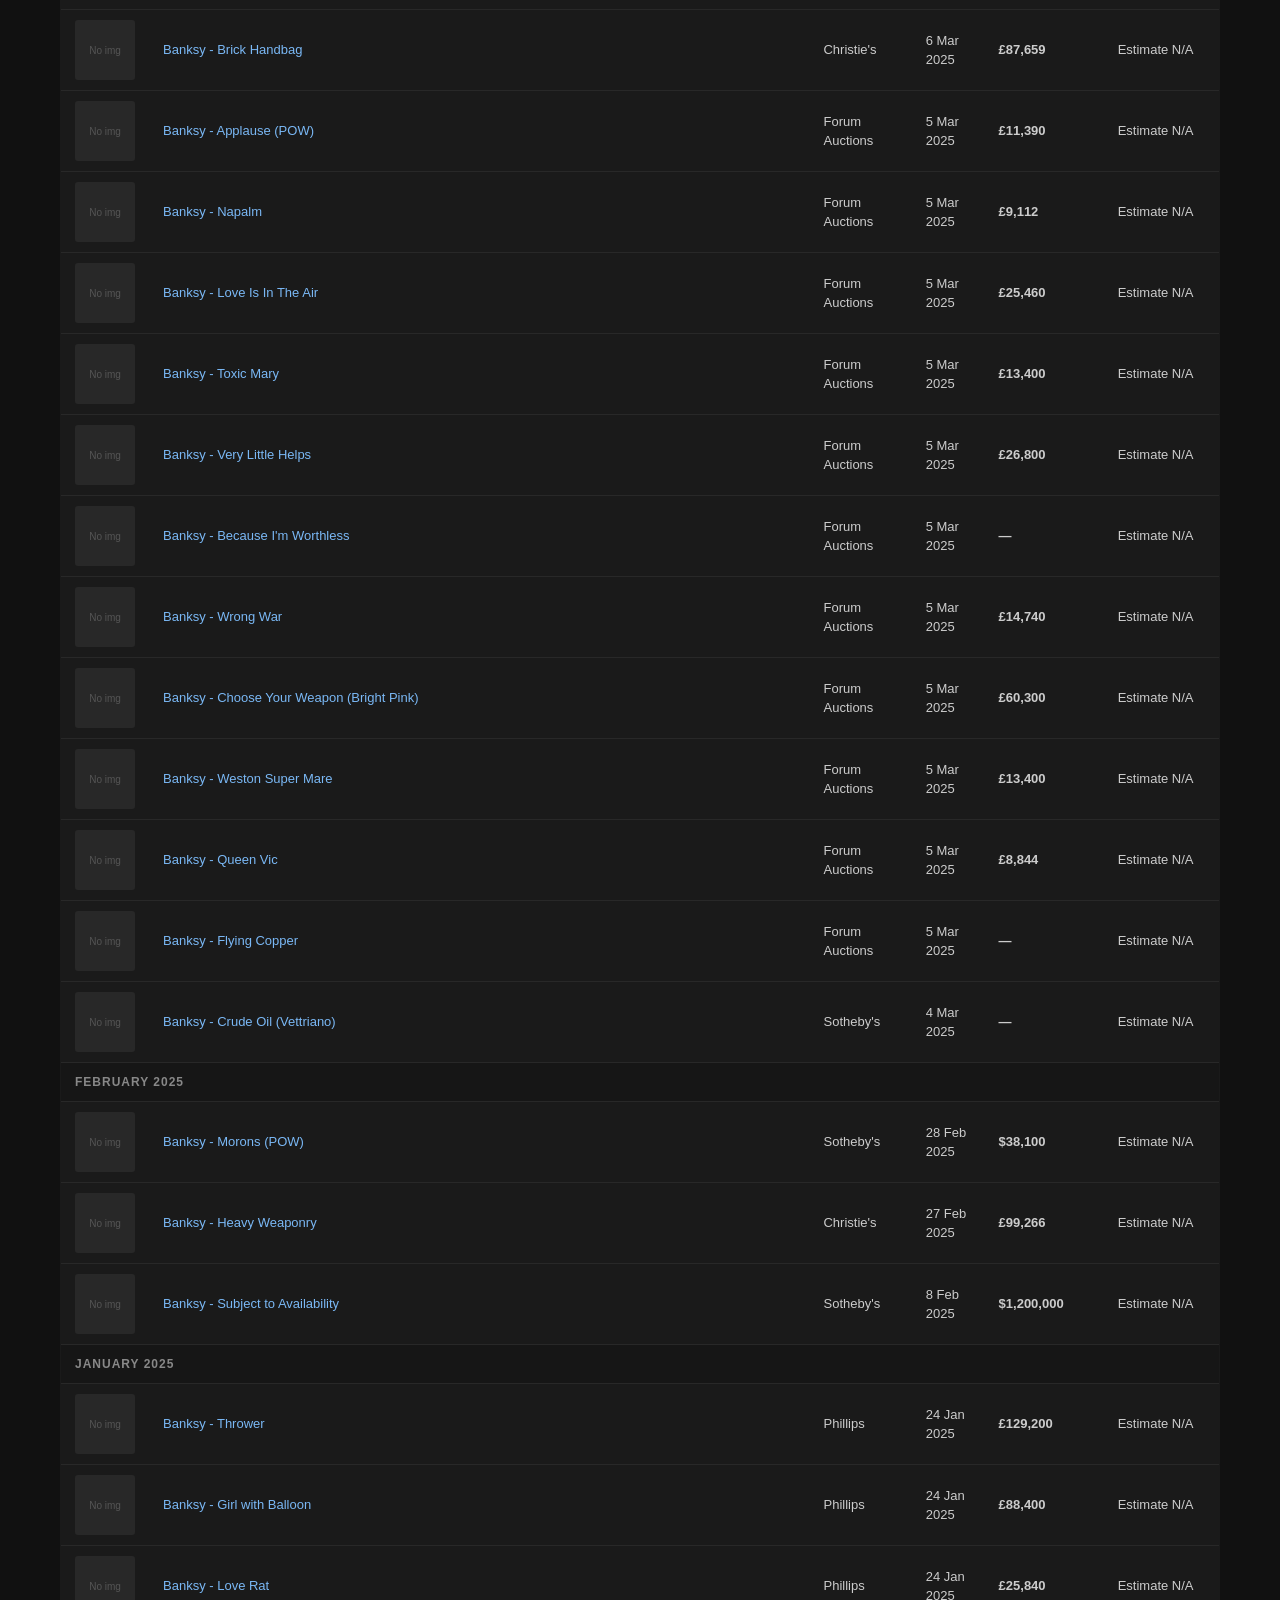
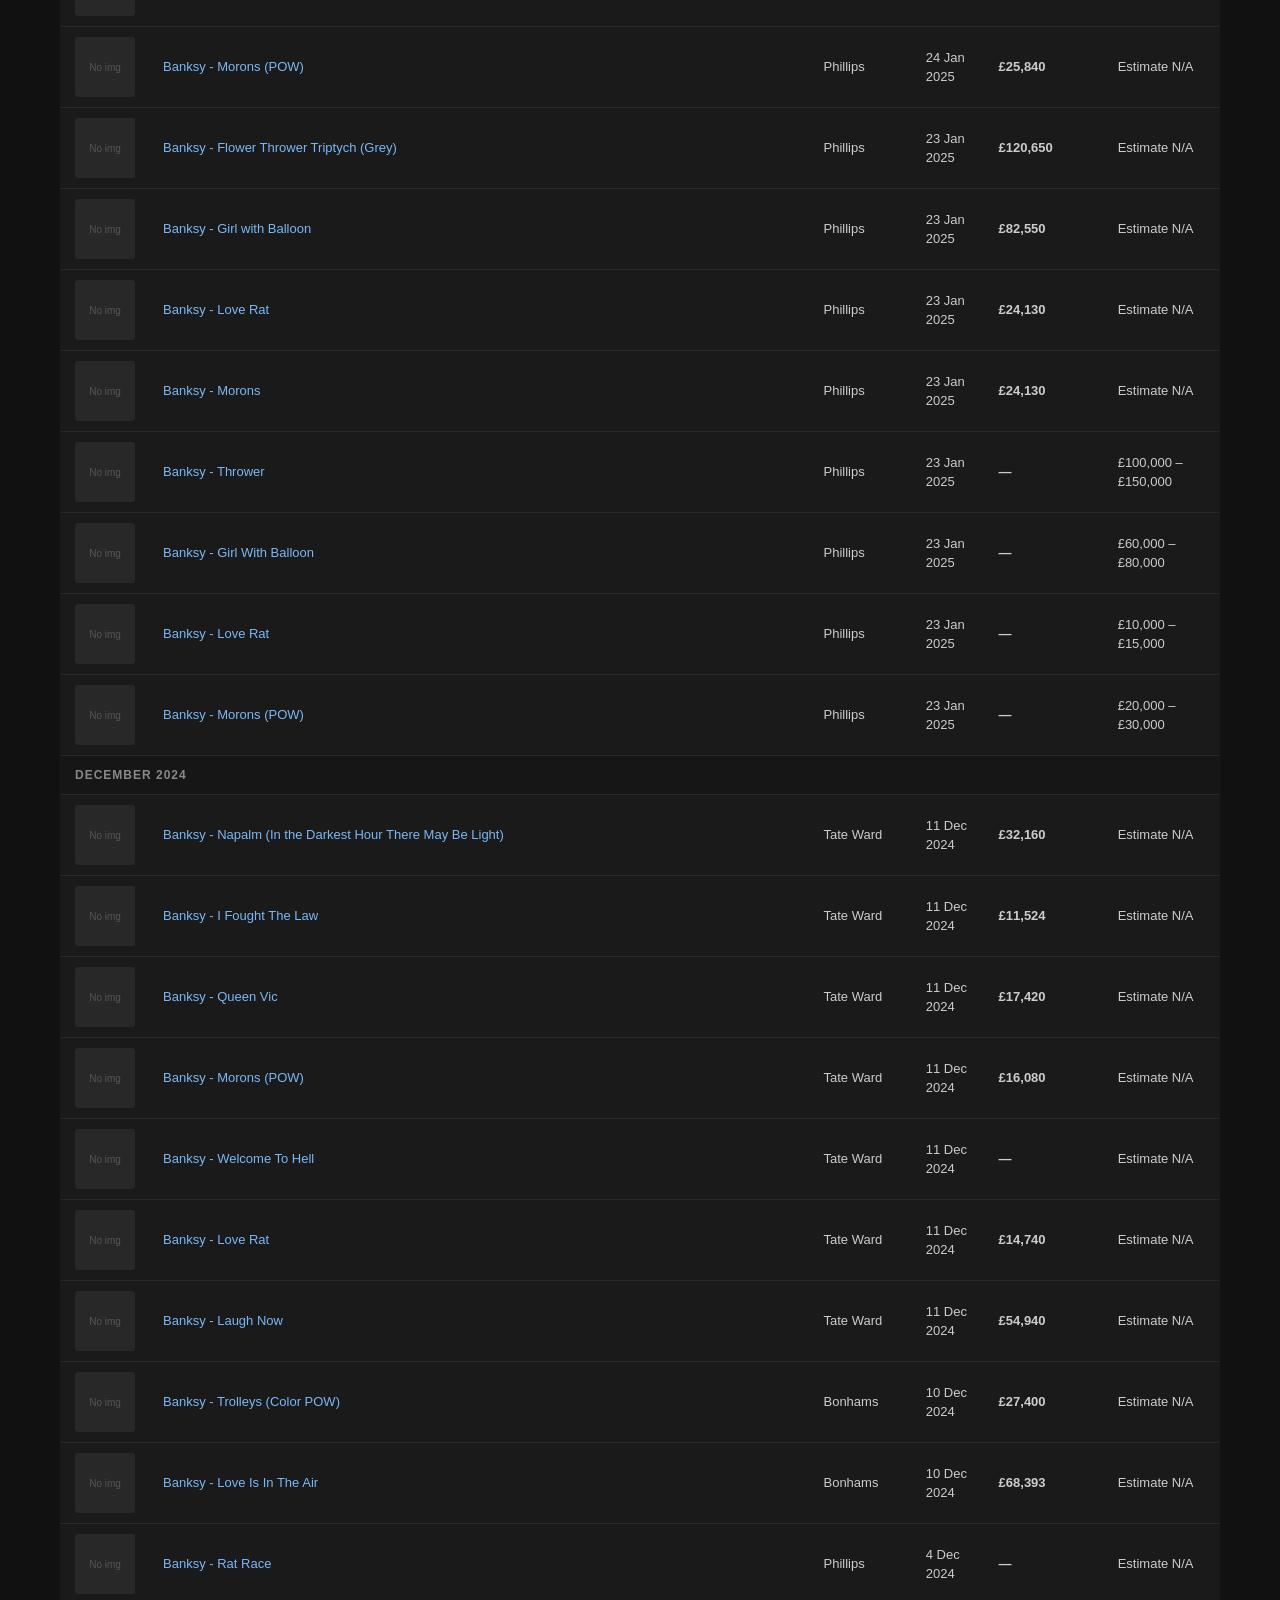
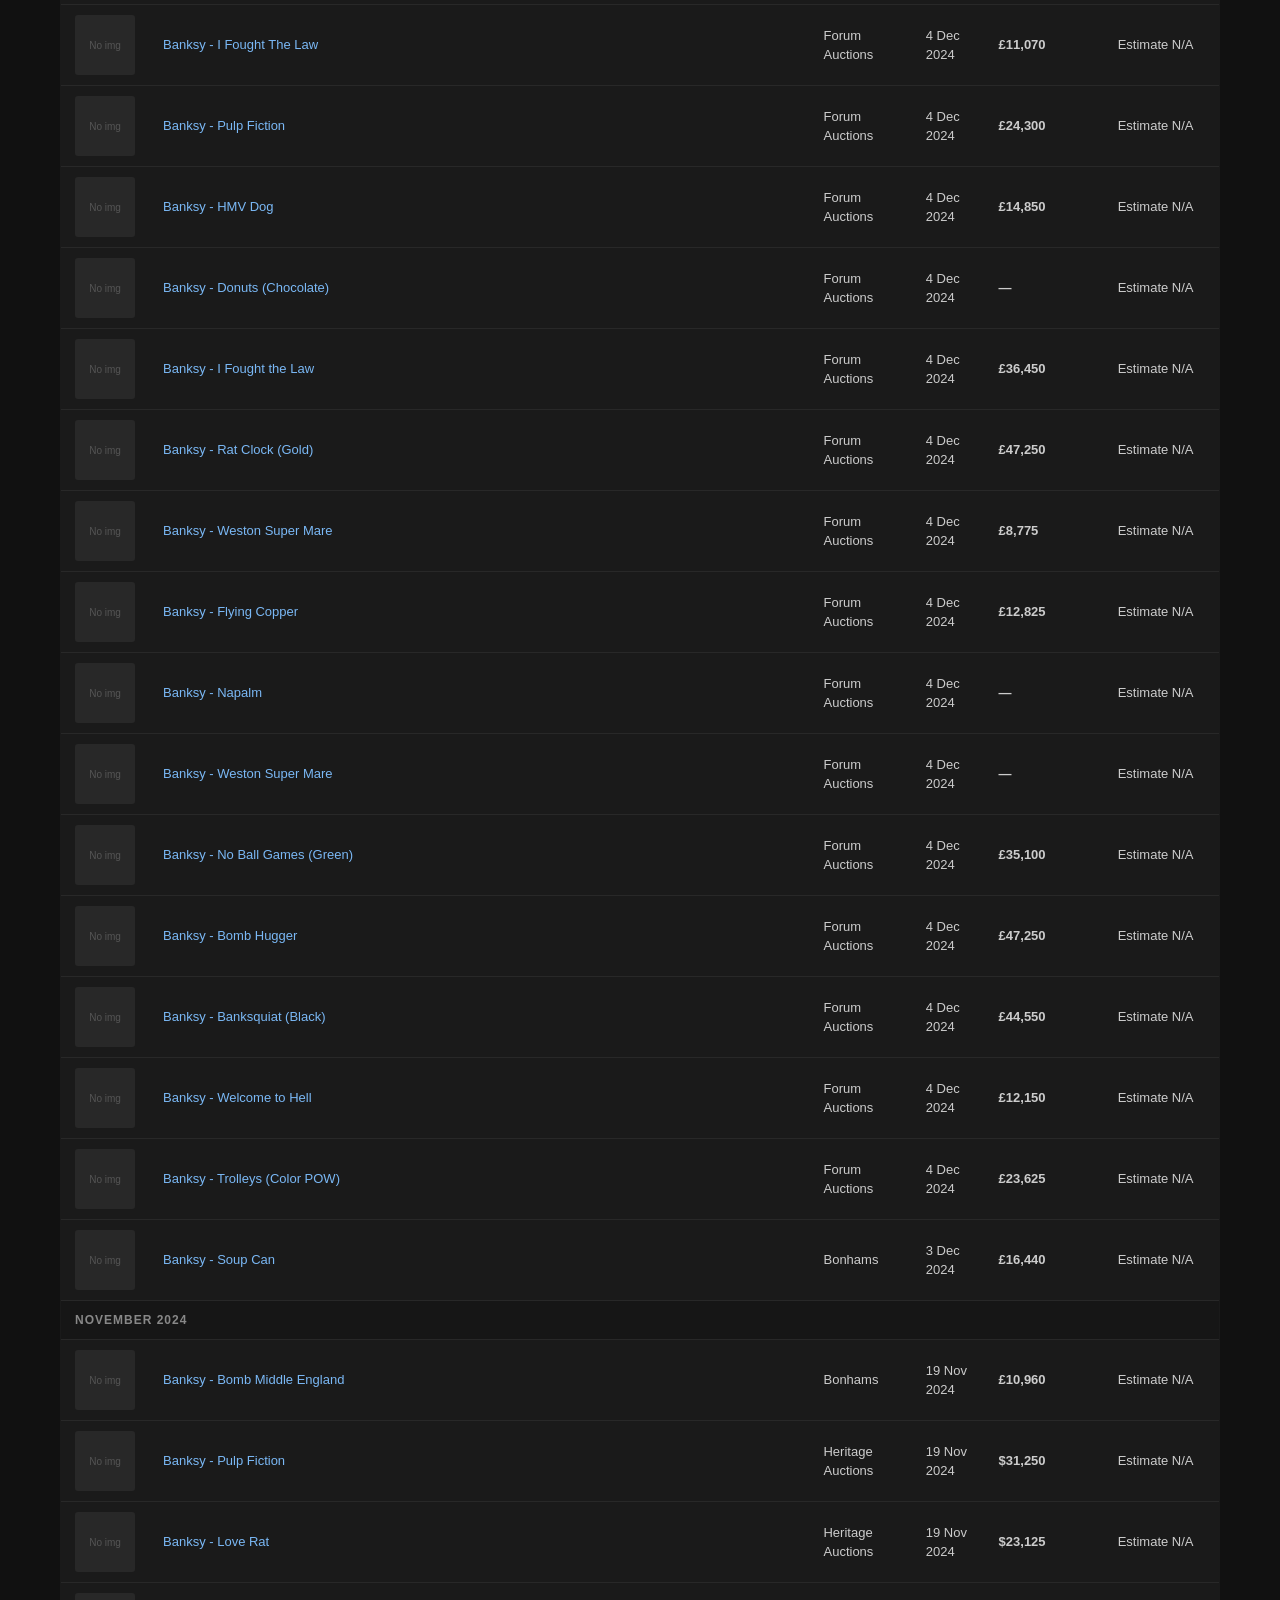
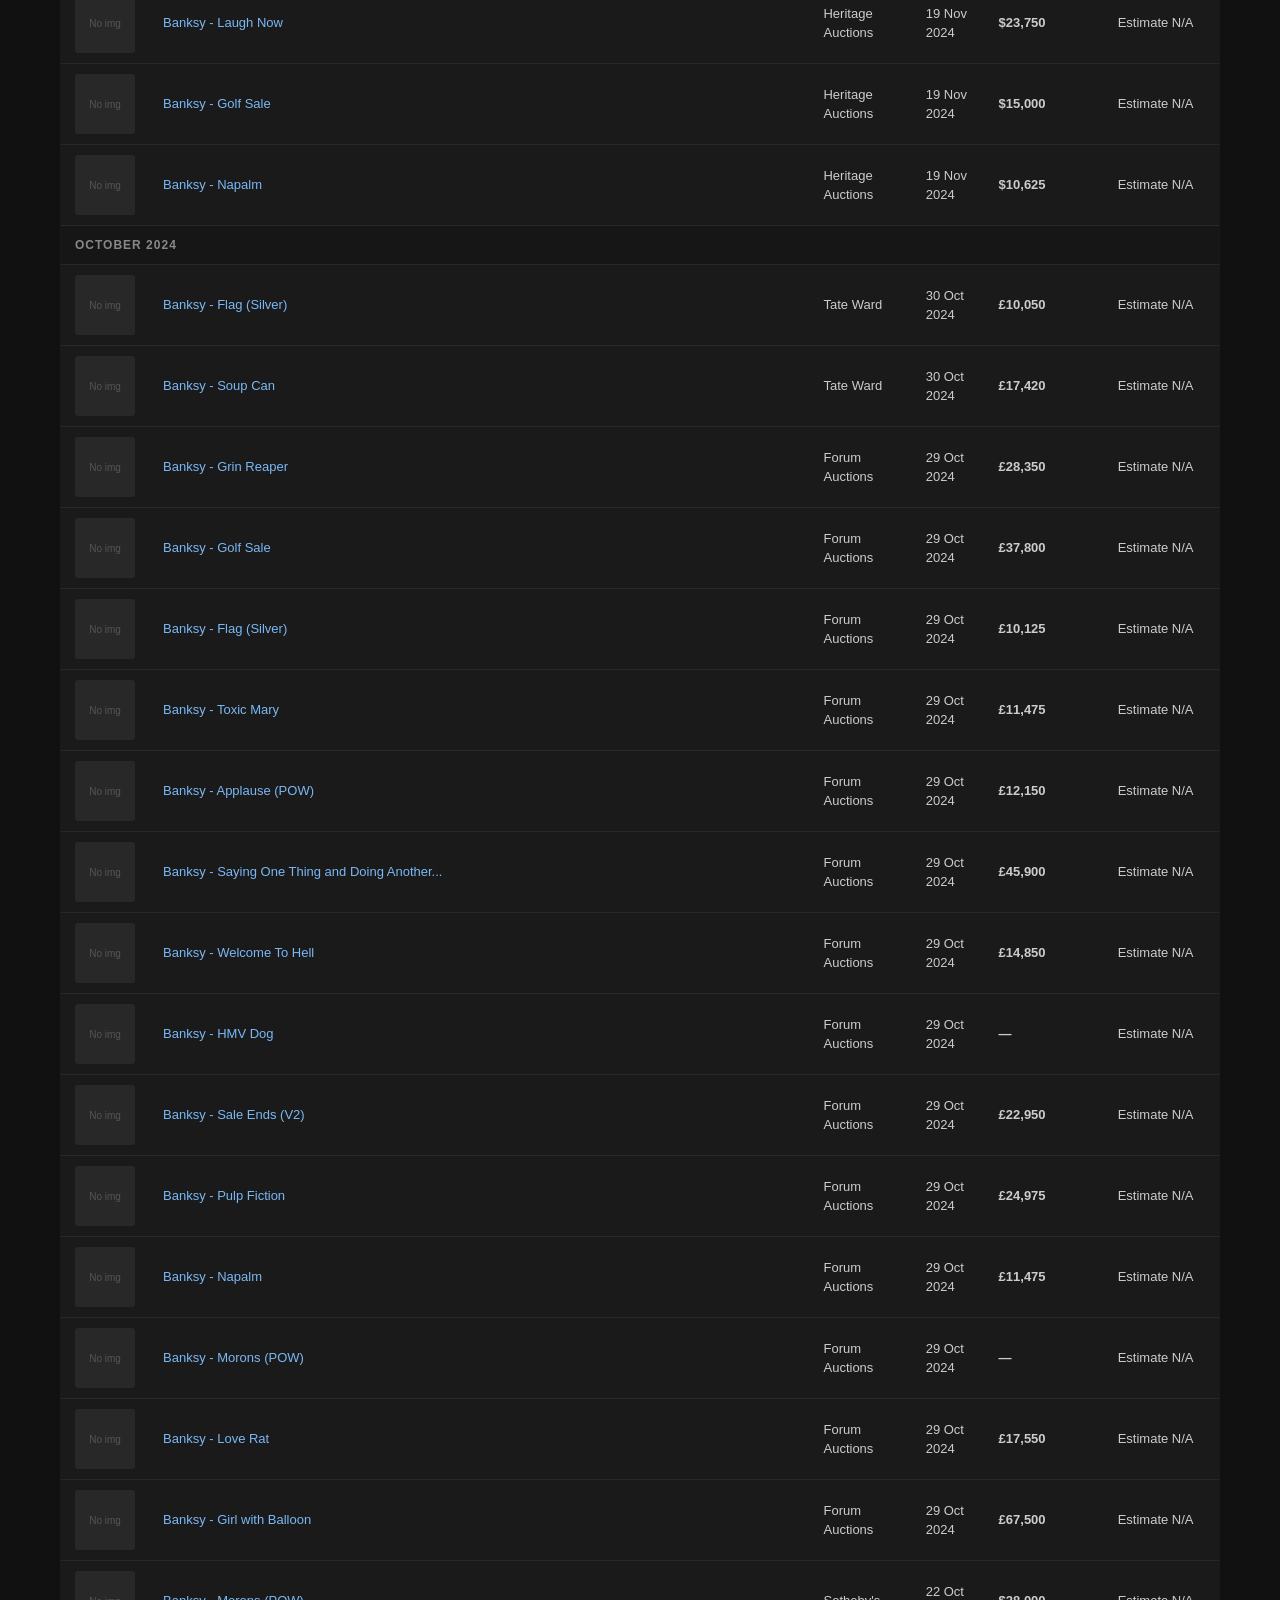
==== commit 425a7079: "Move currency to full-list toggle pills above the table Currency conversion is a global control on t" ====
--- a/docs/completed.html
+++ b/docs/completed.html
@@ -20,43 +20,41 @@
 
   <main>
     <div class="meta-bar">
-      <span id="last-updated">Loading...</span>
-      <span id="lot-count"></span>
+      <div class="meta-left">
+        <span id="last-updated">Loading...</span>
+        <span id="lot-count"></span>
+      </div>
+      <div class="currency-toggle" id="currency-toggle" hidden>
+        <span class="filter-label">Show prices in</span>
+        <div class="currency-pills" role="group" aria-label="Display currency for all lots">
+          <button type="button" class="currency-pill is-active" data-currency="ORIGINAL">Original</button>
+          <button type="button" class="currency-pill" data-currency="GBP">£ GBP</button>
+          <button type="button" class="currency-pill" data-currency="USD">$ USD</button>
+          <button type="button" class="currency-pill" data-currency="EUR">€ EUR</button>
+          <button type="button" class="currency-pill" data-currency="CHF">CHF</button>
+          <button type="button" class="currency-pill" data-currency="HKD">HKD</button>
+          <button type="button" class="currency-pill" data-currency="CNY">¥ CNY</button>
+        </div>
+        <span id="fx-note" class="fx-note" hidden></span>
+      </div>
     </div>
 
     <div class="filter-bar" id="filter-bar" style="display:none;">
-      <div class="filter-group filter-group-print">
-        <label class="filter-label" for="print-filter">Print name</label>
-        <div class="filter-controls">
-          <input
-            type="search"
-            id="print-filter"
-            class="filter-input"
-            placeholder="Filter by print name (e.g. Girl with Balloon)"
-            list="print-name-suggestions"
-            autocomplete="off"
-          />
-          <button type="button" id="print-filter-clear" class="filter-clear" hidden>
-            Clear
-          </button>
-        </div>
-        <datalist id="print-name-suggestions"></datalist>
+      <label class="filter-label" for="print-filter">Print name</label>
+      <div class="filter-controls">
+        <input
+          type="search"
+          id="print-filter"
+          class="filter-input"
+          placeholder="Filter by print name (e.g. Girl with Balloon)"
+          list="print-name-suggestions"
+          autocomplete="off"
+        />
+        <button type="button" id="print-filter-clear" class="filter-clear" hidden>
+          Clear
+        </button>
       </div>
-      <div class="filter-group filter-group-currency">
-        <label class="filter-label" for="currency-select">Currency</label>
-        <div class="filter-controls">
-          <select id="currency-select" class="filter-select" aria-label="Display currency">
-            <option value="ORIGINAL">Original</option>
-            <option value="GBP">GBP £</option>
-            <option value="USD">USD $</option>
-            <option value="EUR">EUR €</option>
-            <option value="CHF">CHF</option>
-            <option value="HKD">HKD</option>
-            <option value="CNY">CNY ¥</option>
-          </select>
-          <span id="fx-note" class="fx-note" hidden></span>
-        </div>
-      </div>
+      <datalist id="print-name-suggestions"></datalist>
     </div>
 
     <div id="auction-table-container">
--- a/docs/css/style.css
+++ b/docs/css/style.css
@@ -92,19 +92,73 @@
 
 .meta-bar {
   display: flex;
+  flex-wrap: wrap;
   justify-content: space-between;
-  align-items: center;
+  align-items: flex-start;
+  gap: 12px 20px;
   margin-bottom: 16px;
   color: #888;
   font-size: 12px;
 }
 
-/* Filters: print name + currency */
+.meta-left {
+  display: flex;
+  flex-direction: column;
+  gap: 4px;
+}
+
+/* Currency toggle — applies to the entire table, independent of print search */
+.currency-toggle {
+  display: flex;
+  flex-wrap: wrap;
+  align-items: center;
+  gap: 8px 10px;
+  max-width: 100%;
+}
+
+.currency-pills {
+  display: flex;
+  flex-wrap: wrap;
+  gap: 6px;
+}
+
+.currency-pill {
+  padding: 6px 10px;
+  background: #1a1a1a;
+  border: 1px solid #444;
+  border-radius: 999px;
+  color: #aaa;
+  font-size: 12px;
+  font-family: inherit;
+  cursor: pointer;
+  transition: color 0.15s, border-color 0.15s, background 0.15s;
+  line-height: 1.2;
+}
+
+.currency-pill:hover {
+  color: #fff;
+  border-color: #666;
+}
+
+.currency-pill.is-active {
+  color: #0a0a0a;
+  background: #7ab8f5;
+  border-color: #7ab8f5;
+  font-weight: 600;
+}
+
+.fx-note {
+  color: #666;
+  font-size: 11px;
+  white-space: nowrap;
+}
+
+/* Print name filter (search only) */
 .filter-bar {
   display: flex;
   flex-wrap: wrap;
-  align-items: flex-end;
-  gap: 14px 20px;
+  align-items: center;
+  gap: 10px 14px;
   margin-bottom: 20px;
   padding: 12px 14px;
   background: #1a1a1a;
@@ -112,21 +166,6 @@
   border-radius: 4px;
 }
 
-.filter-group {
-  display: flex;
-  flex-direction: column;
-  gap: 6px;
-  min-width: 0;
-}
-
-.filter-group-print {
-  flex: 1 1 280px;
-}
-
-.filter-group-currency {
-  flex: 0 0 auto;
-}
-
 .filter-label {
   color: #999;
   font-size: 11px;
@@ -140,7 +179,8 @@
   display: flex;
   align-items: center;
   gap: 8px;
-  min-width: 0;
+  flex: 1;
+  min-width: 200px;
 }
 
 .filter-input {
@@ -163,8 +203,7 @@
   color: #666;
 }
 
-.filter-input:focus,
-.filter-select:focus {
+.filter-input:focus {
   border-color: #7ab8f5;
   box-shadow: 0 0 0 2px rgba(122, 184, 245, 0.15);
 }
@@ -172,26 +211,6 @@
 .filter-input::-webkit-search-cancel-button {
   -webkit-appearance: none;
   appearance: none;
-}
-
-.filter-select {
-  min-width: 120px;
-  padding: 9px 28px 9px 12px;
-  background: #111 url("data:image/svg+xml,%3Csvg xmlns='http://www.w3.org/2000/svg' width='12' height='8' viewBox='0 0 12 8'%3E%3Cpath fill='%23999' d='M1 1l5 5 5-5'/%3E%3C/svg%3E") no-repeat right 10px center;
-  border: 1px solid #444;
-  border-radius: 4px;
-  color: #eee;
-  font-size: 14px;
-  font-family: inherit;
-  outline: none;
-  cursor: pointer;
-  appearance: none;
-  -webkit-appearance: none;
-}
-
-.filter-select option {
-  background: #1a1a1a;
-  color: #eee;
 }
 
 .filter-clear {
@@ -211,12 +230,6 @@
   color: #fff;
   border-color: #666;
   background: #222;
-}
-
-.fx-note {
-  color: #666;
-  font-size: 11px;
-  white-space: nowrap;
 }
 
 .price-original {
@@ -374,8 +387,12 @@
 
   .meta-bar {
     flex-direction: column;
-    gap: 4px;
+    gap: 10px;
     align-items: flex-start;
+  }
+
+  .currency-toggle {
+    width: 100%;
   }
 
   .filter-bar {
@@ -383,20 +400,12 @@
     align-items: stretch;
   }
 
-  .filter-group-print,
-  .filter-group-currency {
-    flex: 1 1 auto;
-    width: 100%;
-  }
-
   .filter-controls {
     width: 100%;
   }
 
-  .filter-input,
-  .filter-select {
+  .filter-input {
     max-width: none;
-    width: 100%;
   }
 
   .fx-note {
